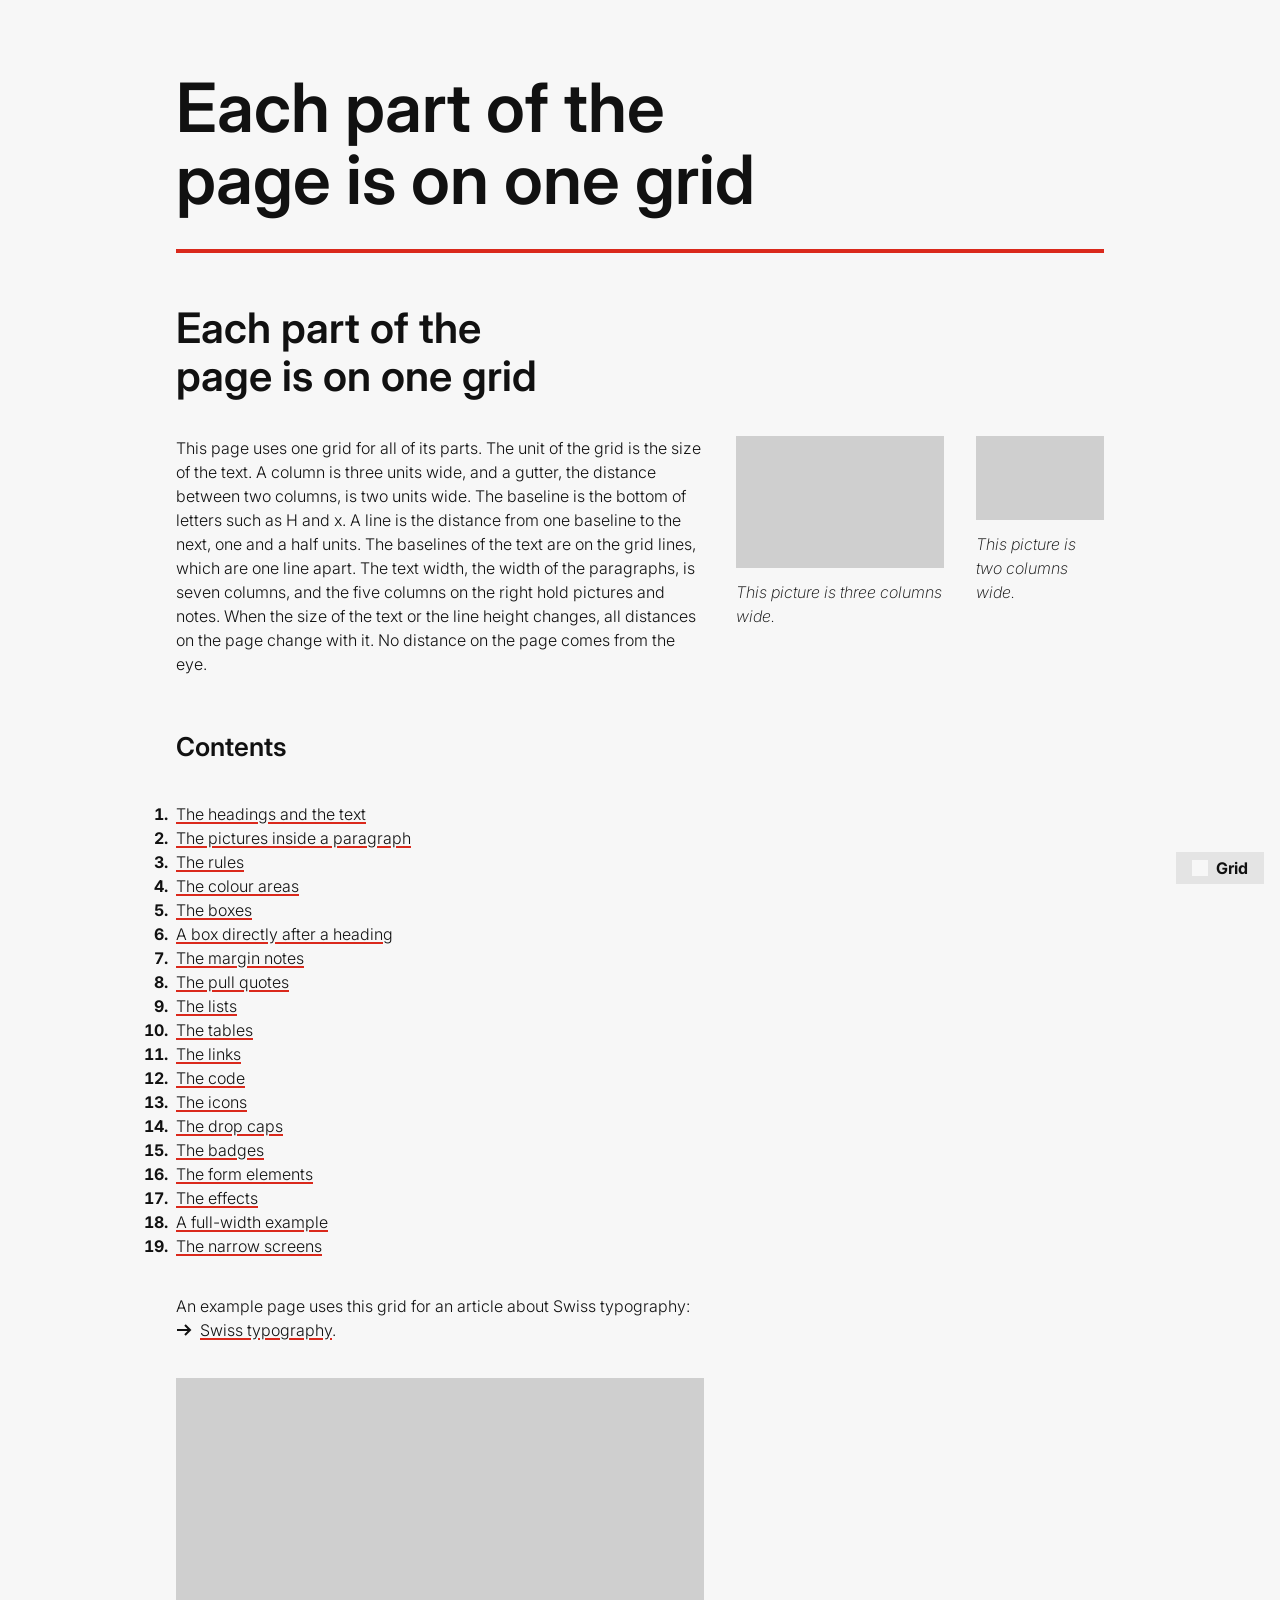
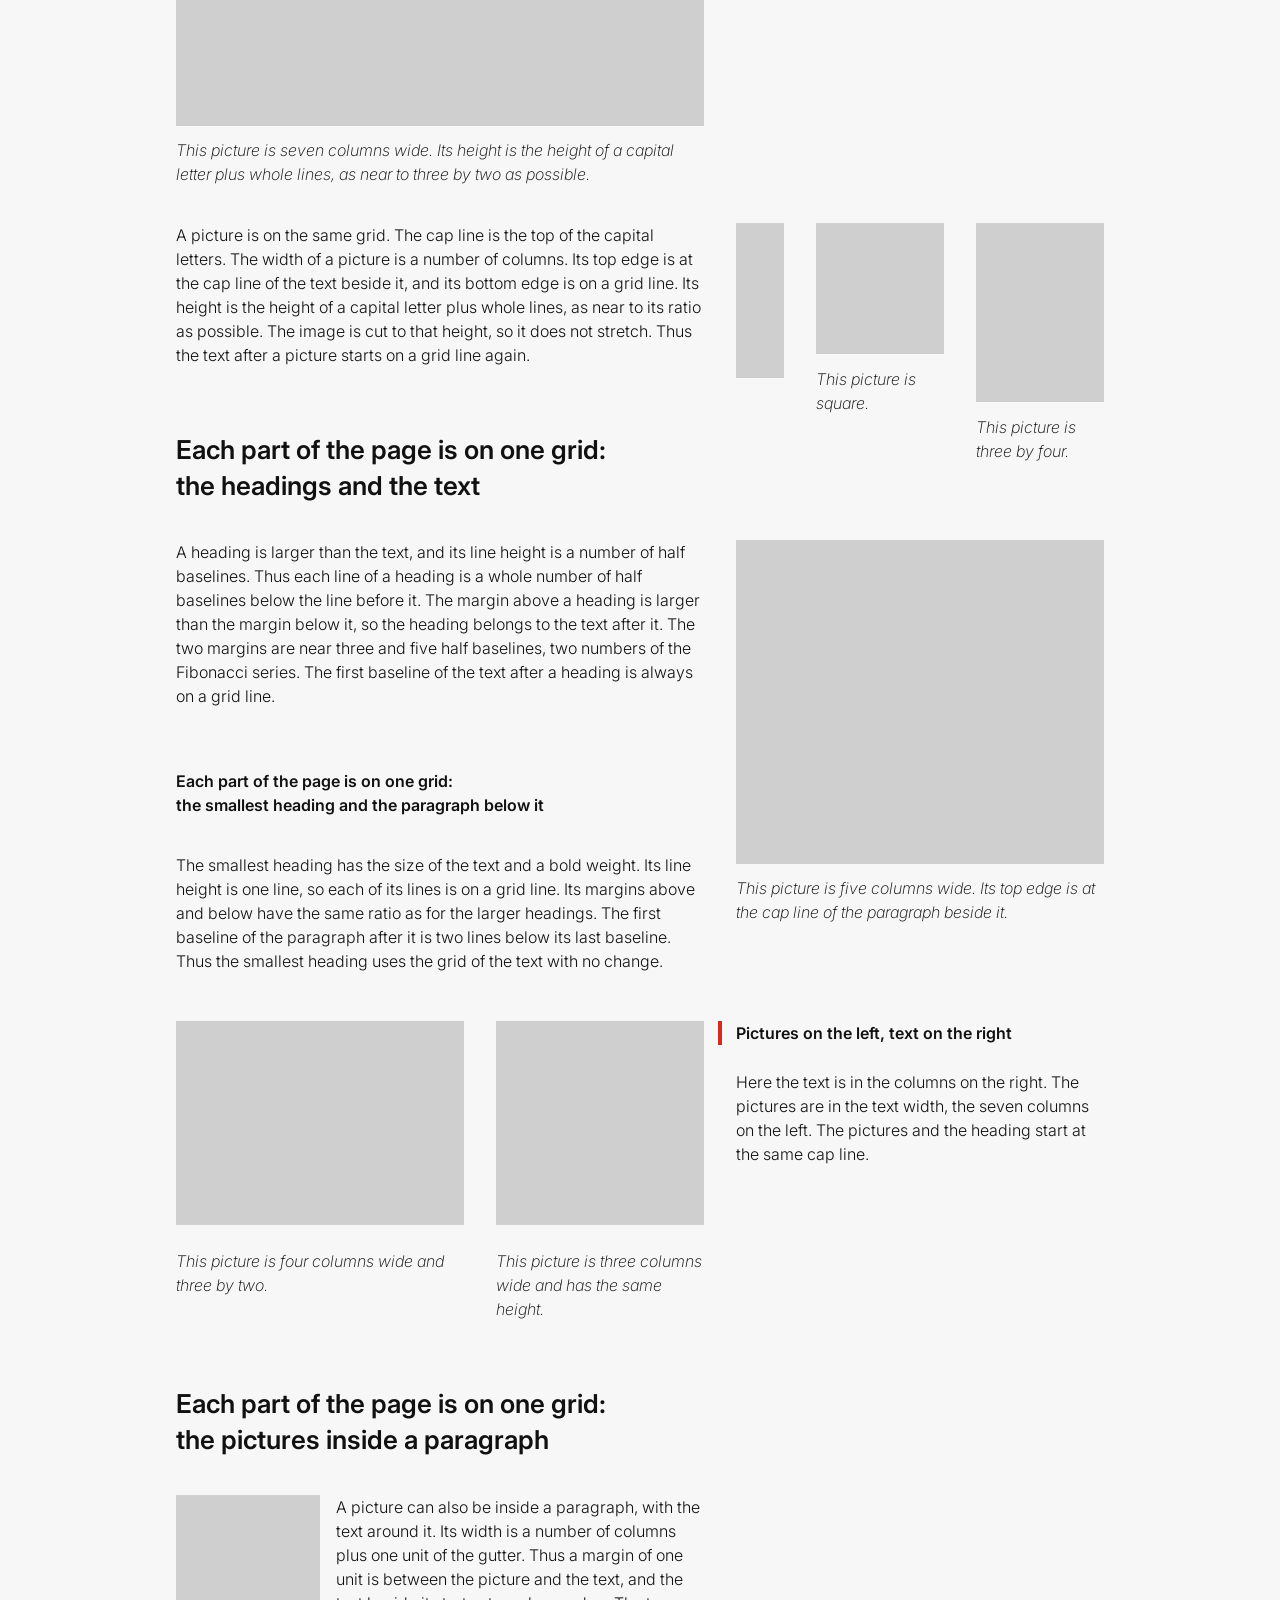
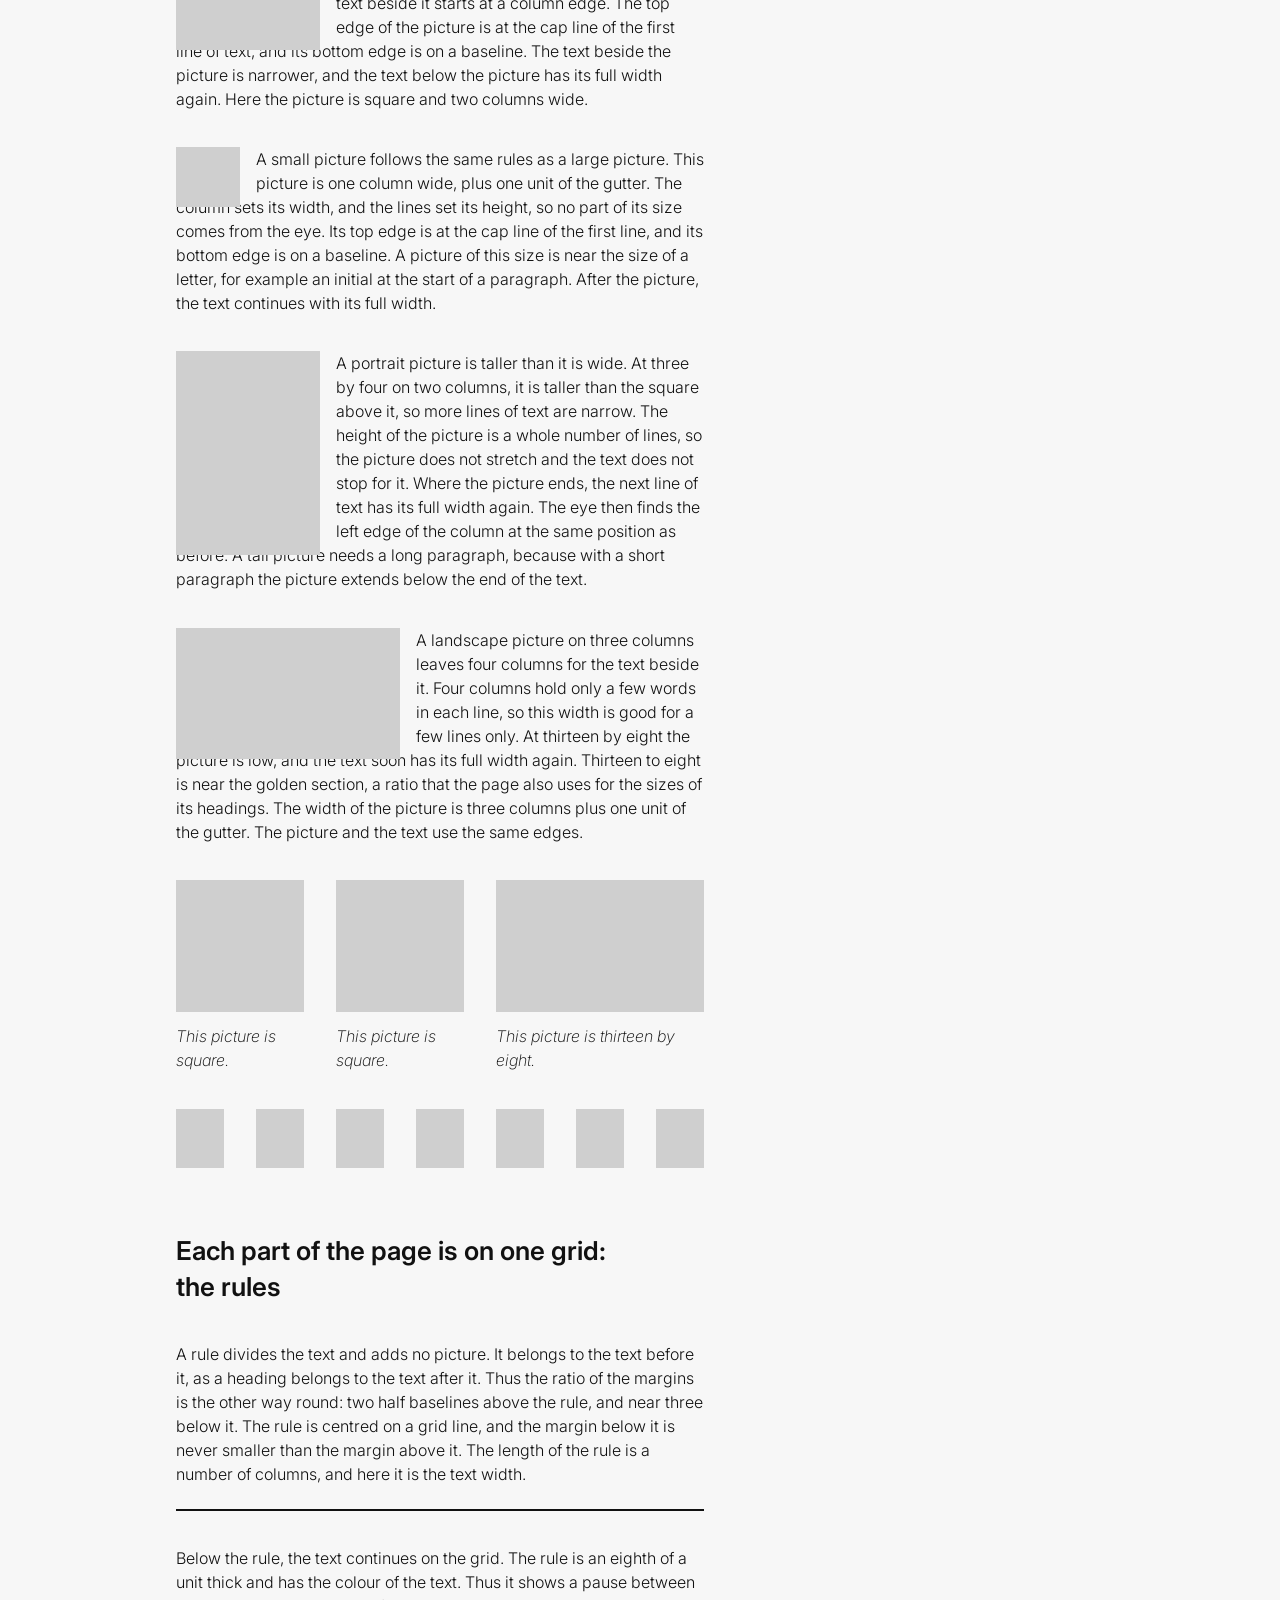
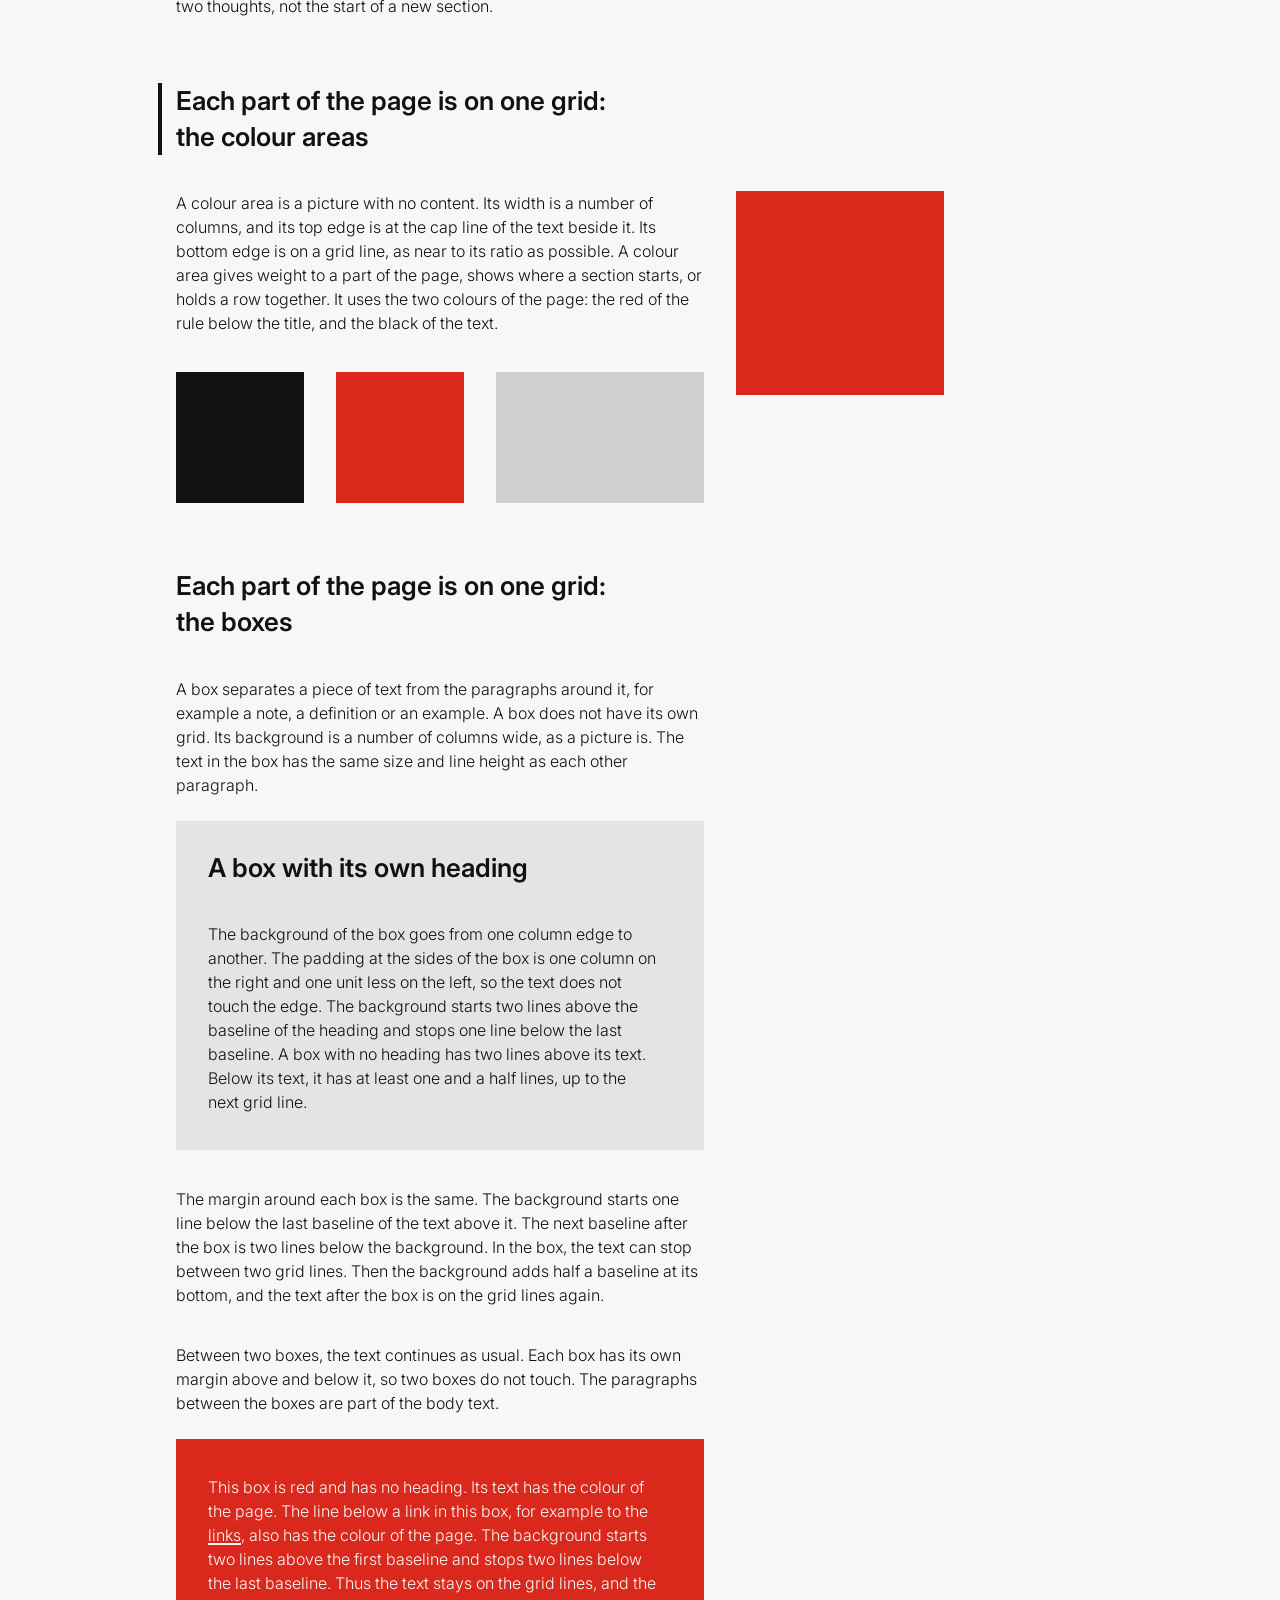
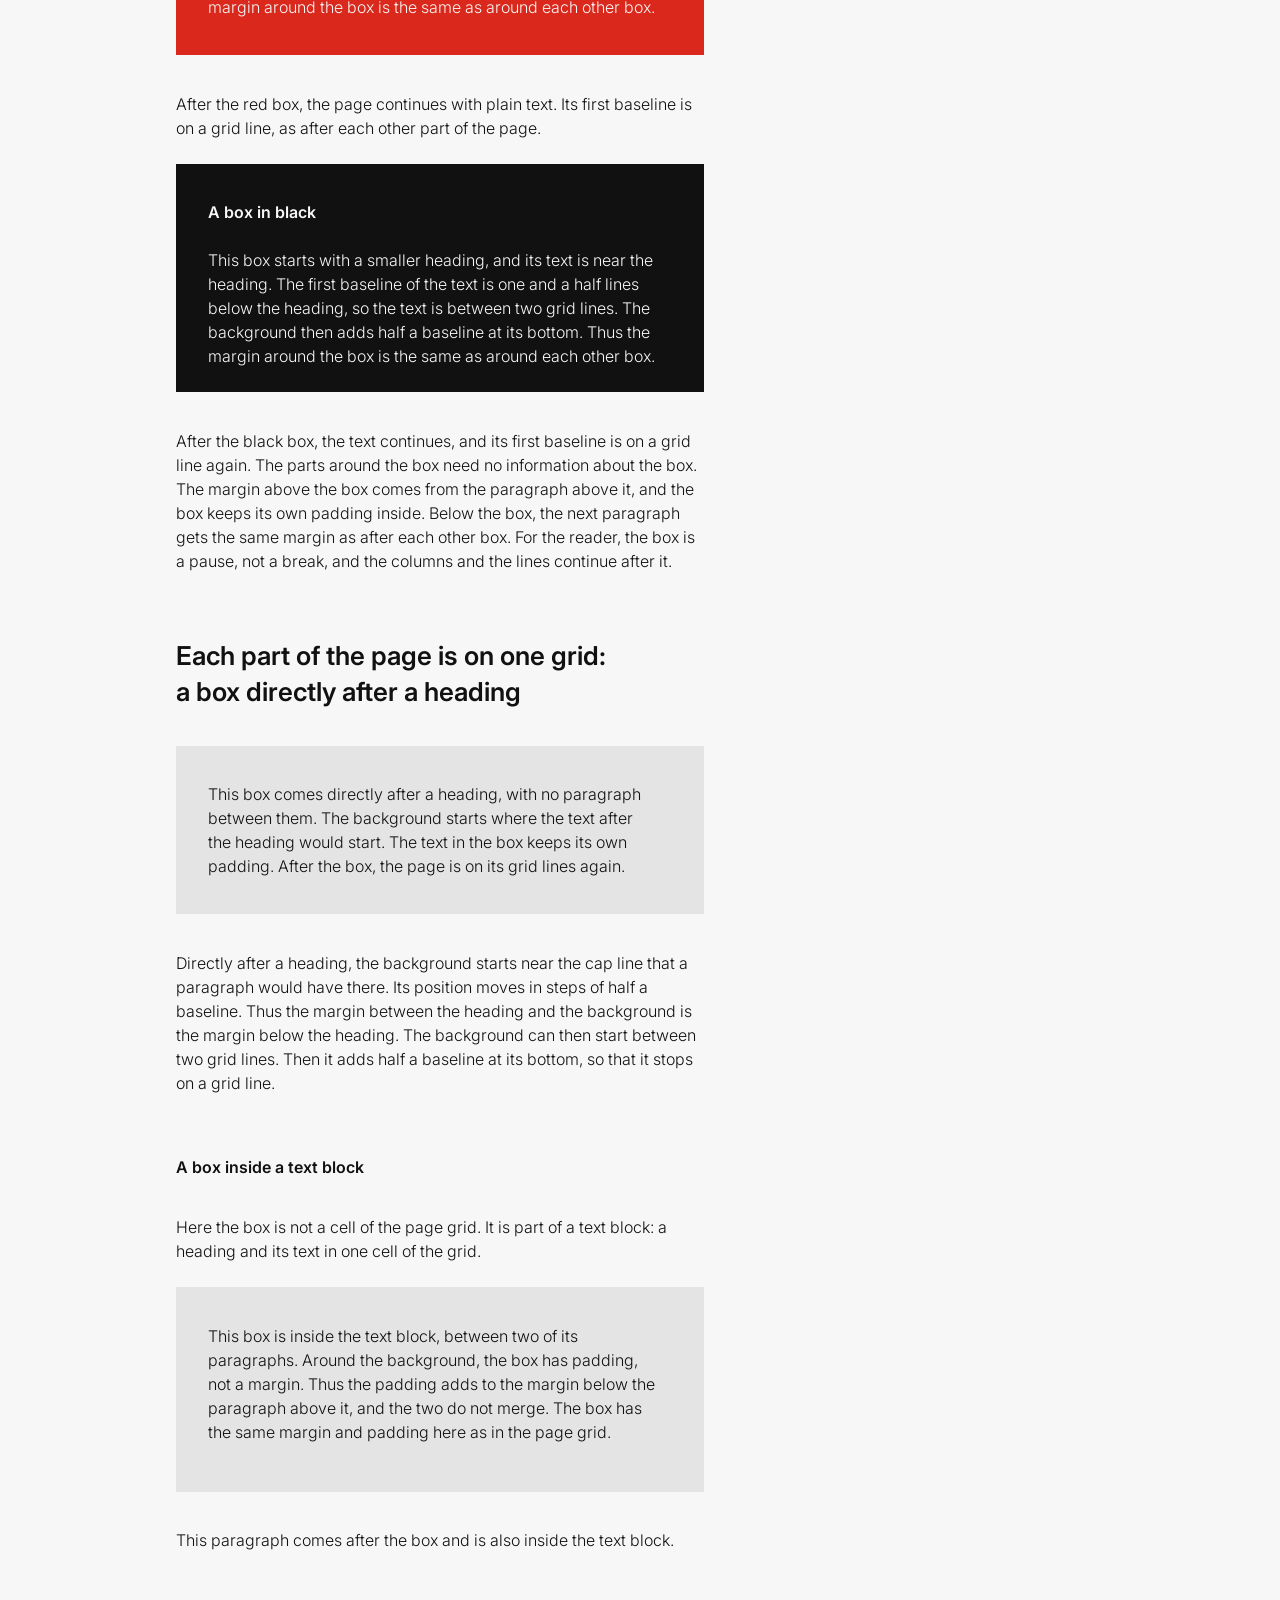
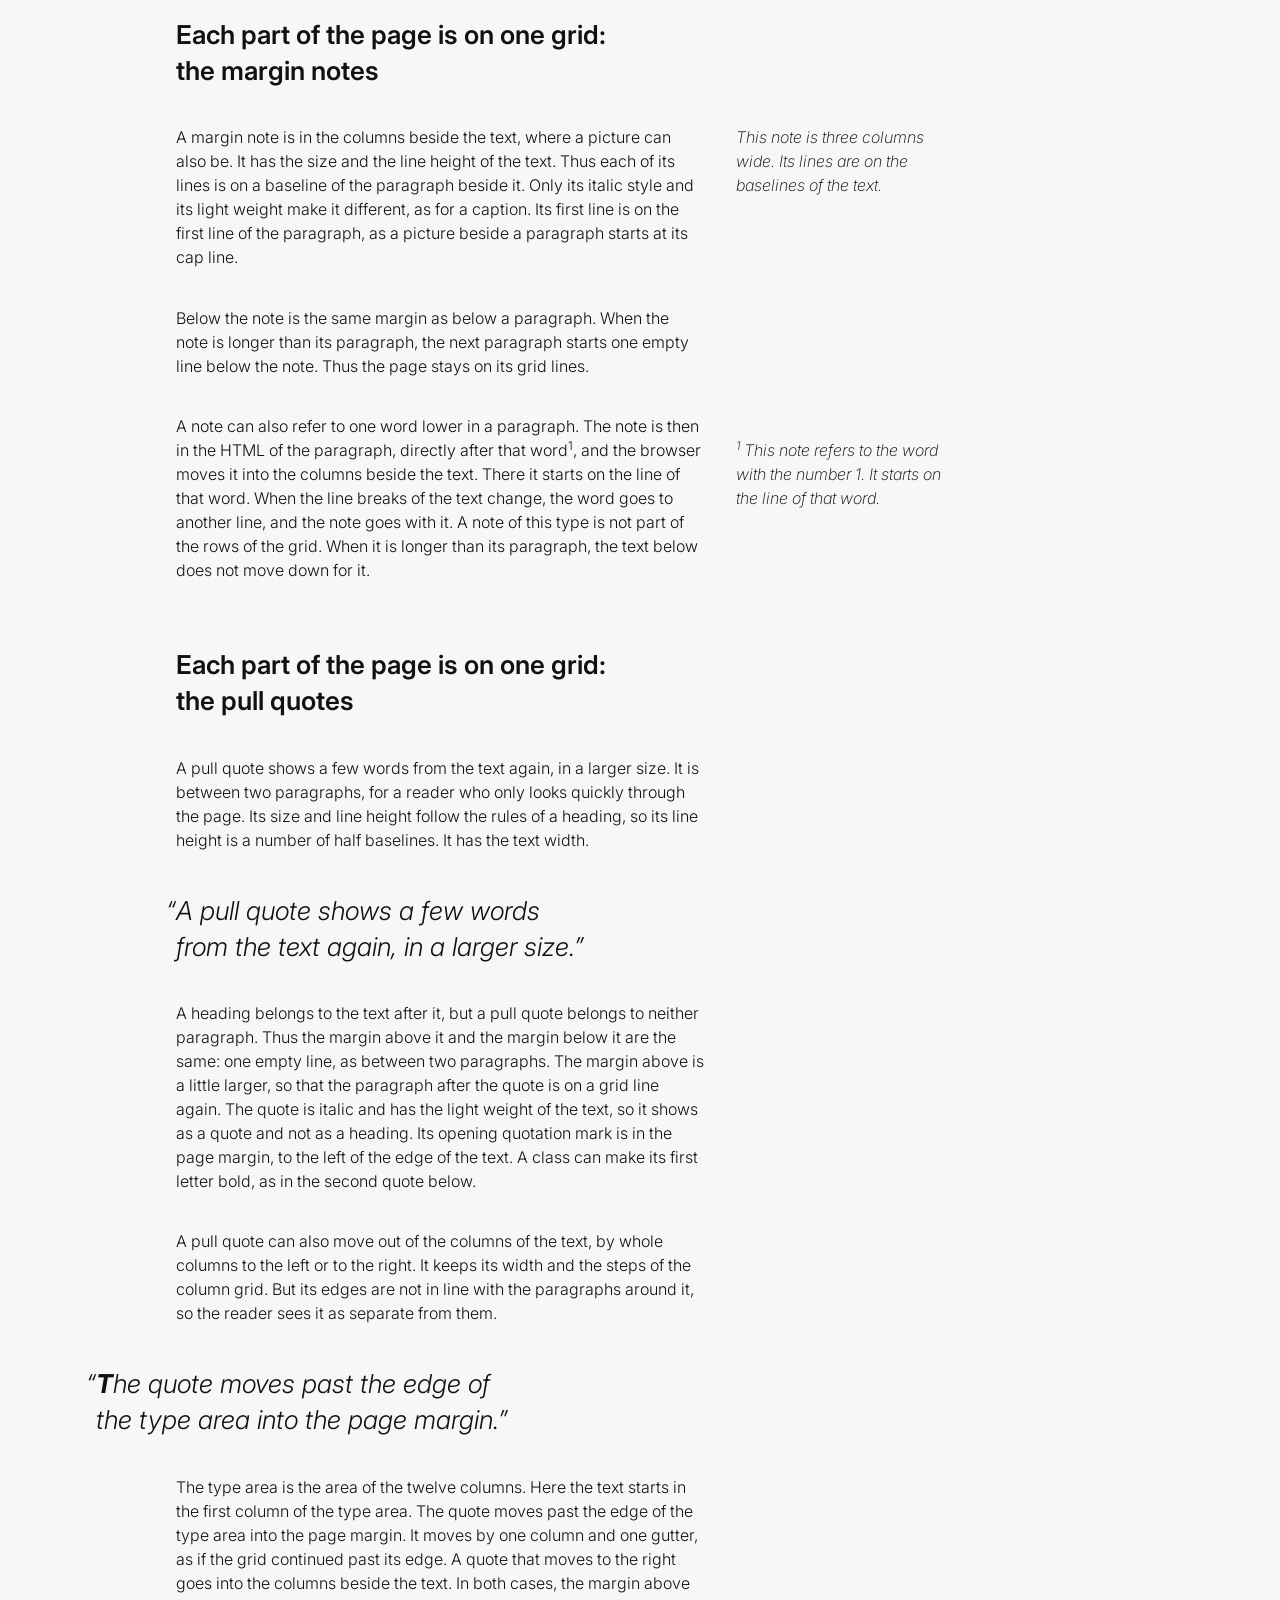
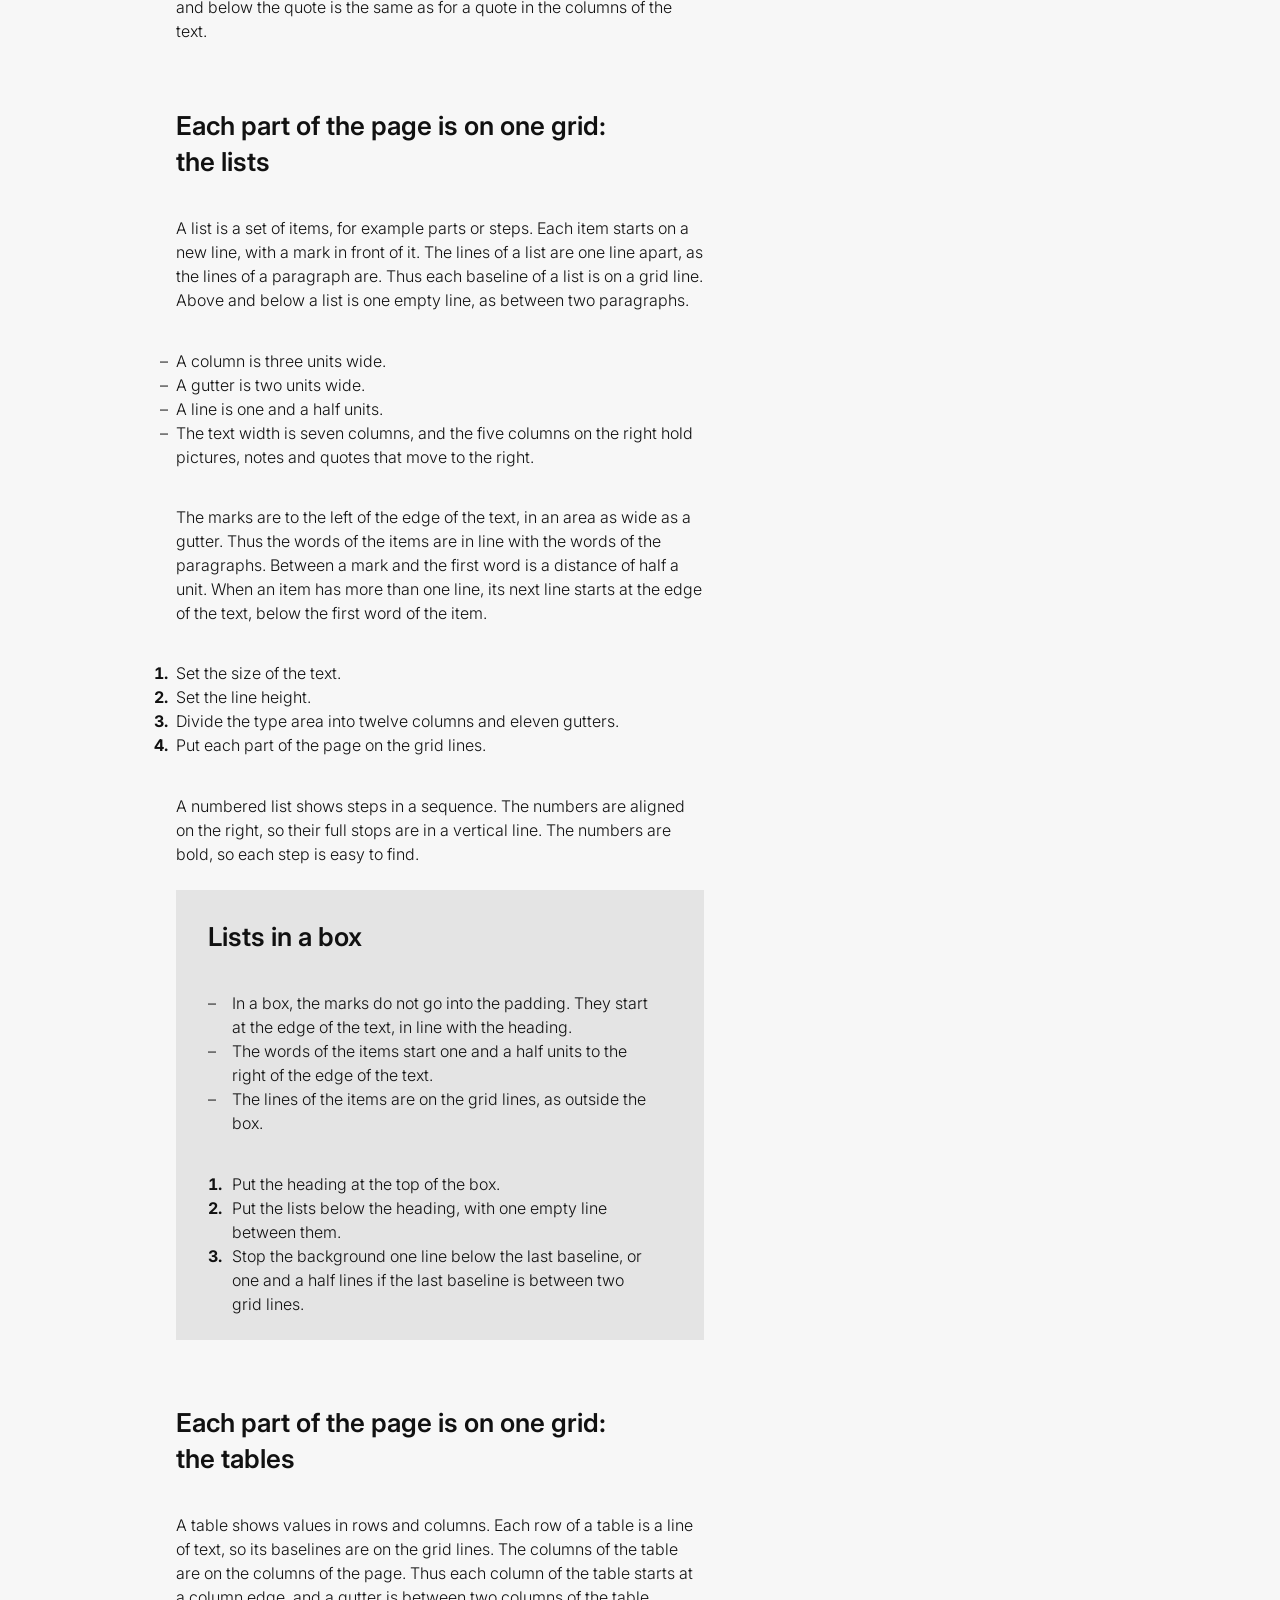
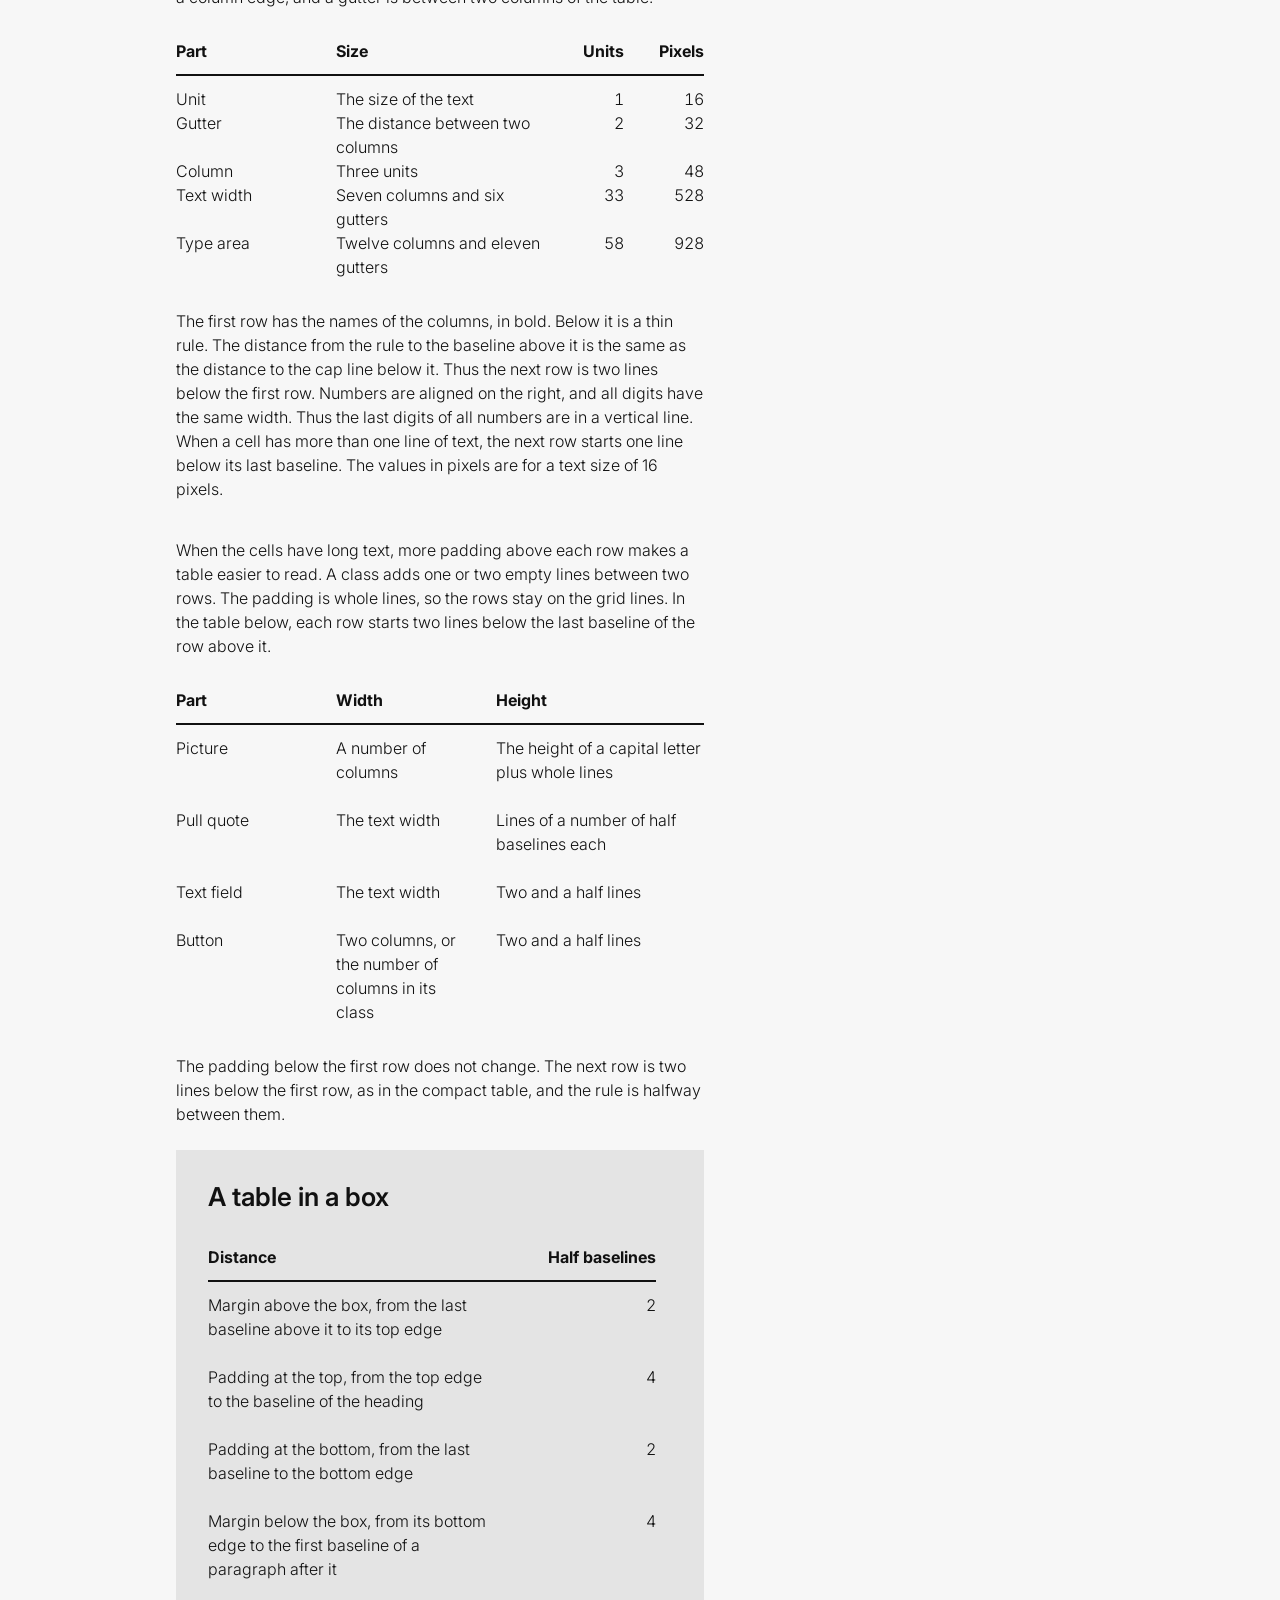
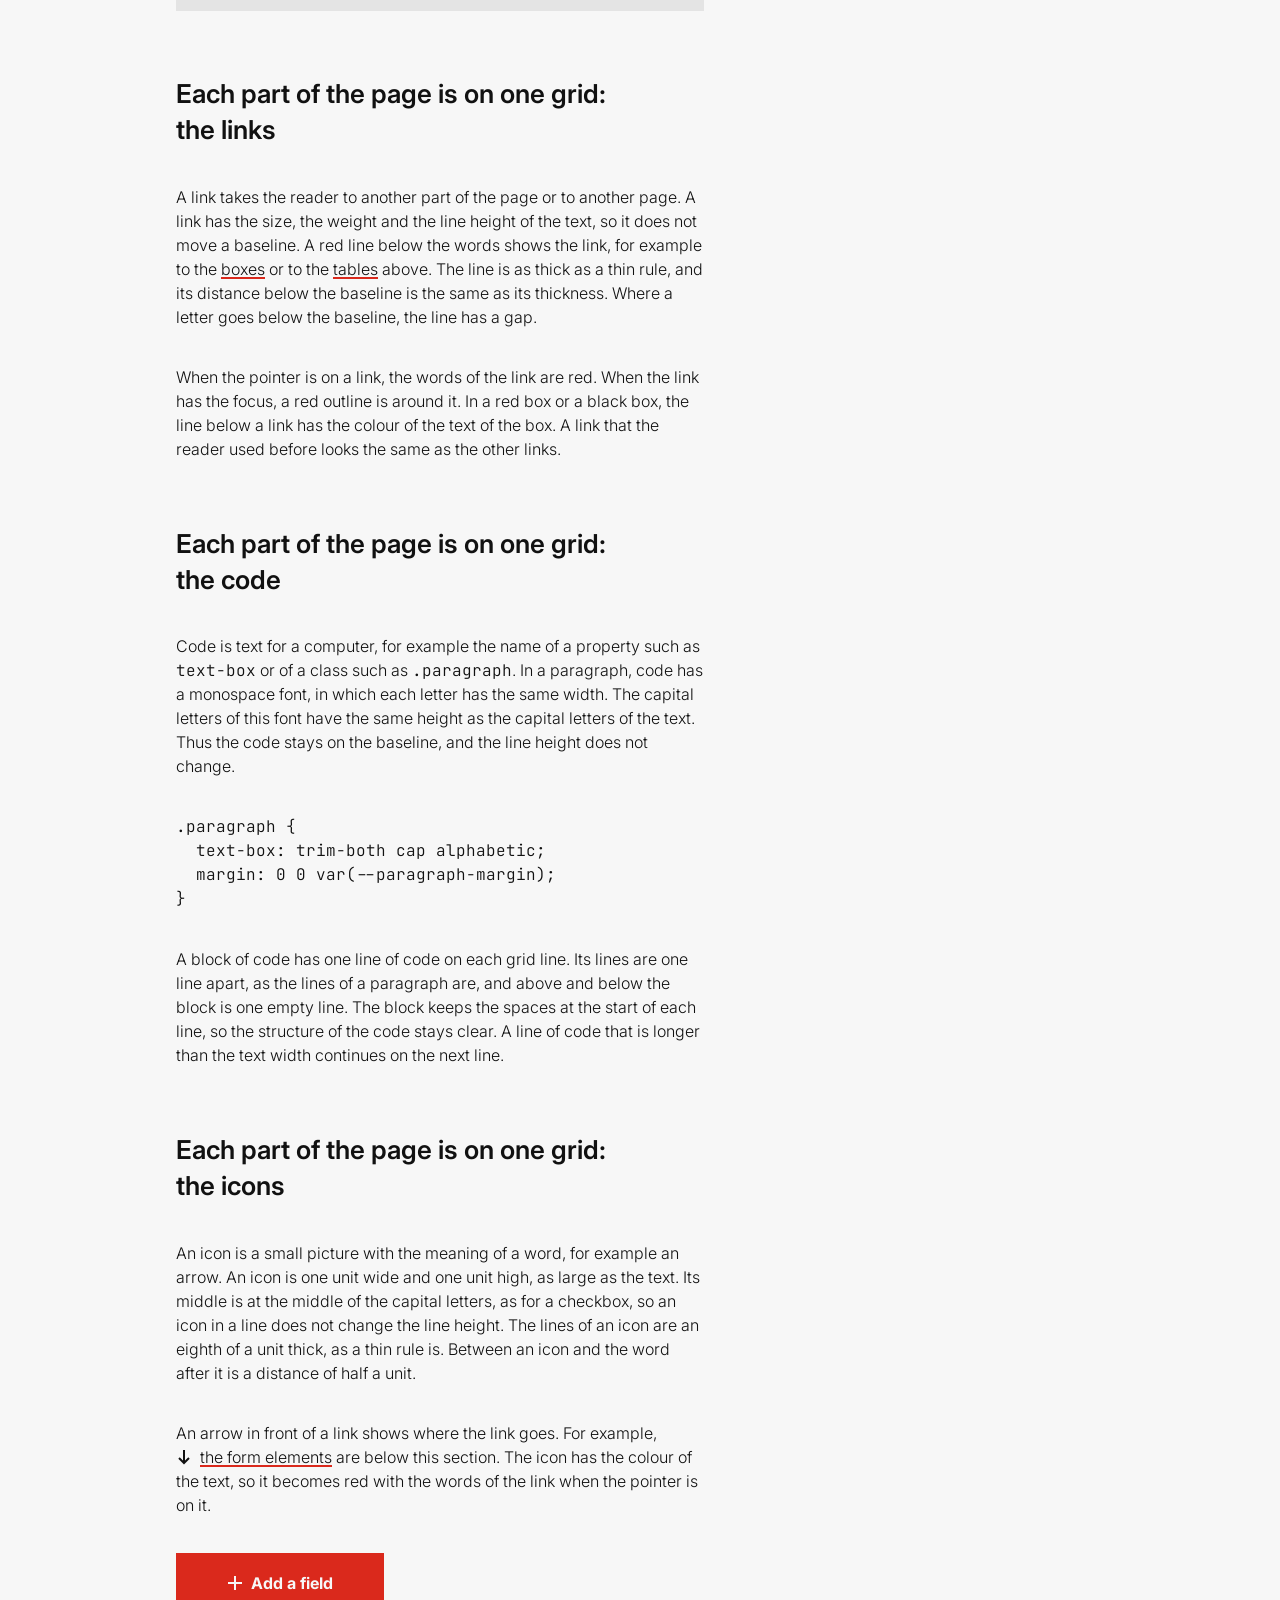
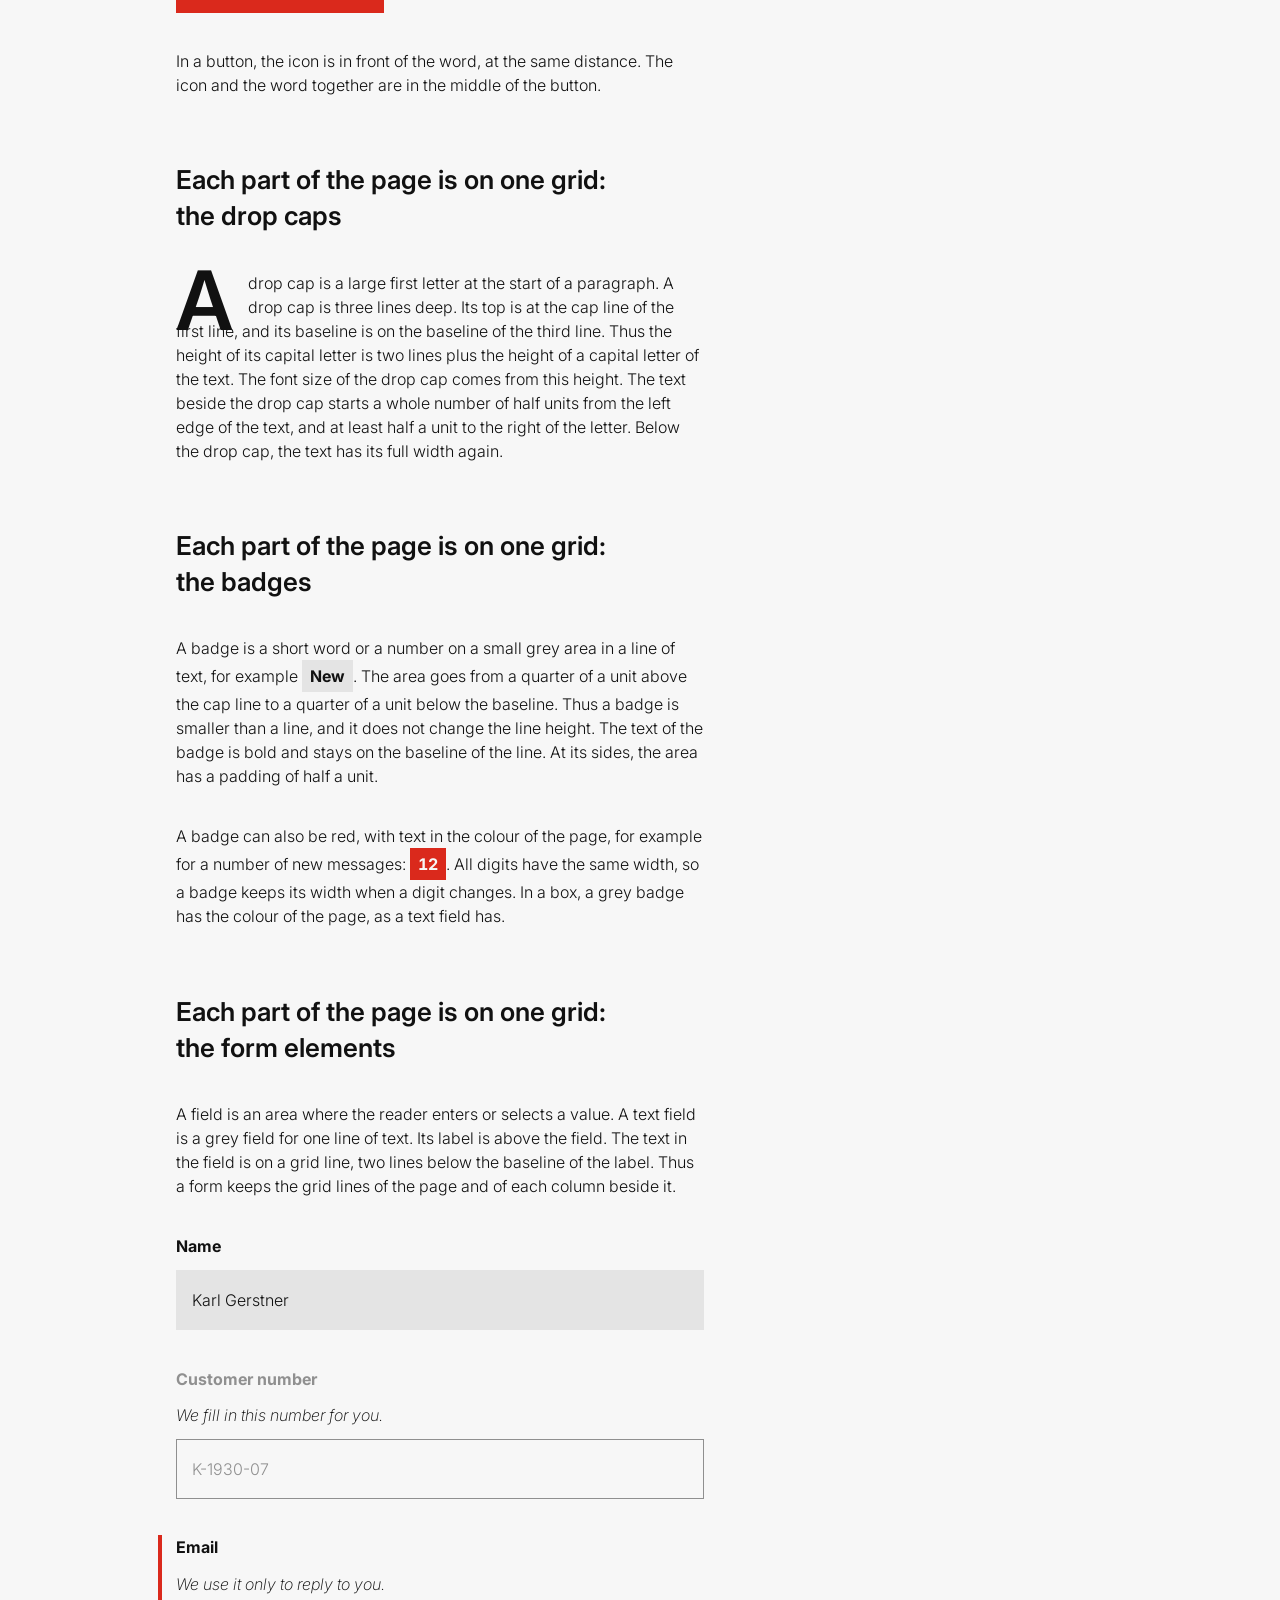
==== reference.html @ 4d720142 "Showcase as the front page: an article on Swiss typography (Müller-Brockmann, Gerstner, Ruder) with " ====
<!doctype html>
<html lang="en">
<head>
<meta charset="utf-8">
<meta name="viewport" content="width=device-width, initial-scale=1">
<title>Typographic grid</title>
<link rel="preconnect" href="https://fonts.googleapis.com">
<link rel="preconnect" href="https://fonts.gstatic.com" crossorigin>
<link href="https://fonts.googleapis.com/css2?family=Inter:ital,opsz,wght@0,14..32,100..900;1,14..32,100..900&family=JetBrains+Mono:ital,wght@0,100..800;1,100..800&display=swap" rel="stylesheet">
<link rel="stylesheet" href="typographic-grid/theme.css">
<link rel="stylesheet" href="typographic-grid/grid.css">
<link rel="stylesheet" href="typographic-grid/fx.css">
</head>
<body>

<main class="type-area">
  <p class="heading page-title size-phi-3 ratio-3-5 col-start-1 col-span-12">Each part of the page is on one grid</p>

  <h1 class="heading size-phi-2 ratio-3-5">Each part of the page is on one grid</h1>
  <p class="paragraph">This page uses one grid for all of its parts. The unit of the grid is the size of the text. A column is three units wide, and a gutter, the distance between two columns, is two units wide. The baseline is the bottom of letters such as H and x. A line is the distance from one baseline to the next, one and a half units. The baselines of the text are on the grid lines, which are one line apart. The text width, the width of the paragraphs, is seven columns, and the five columns on the right hold pictures and notes. When the size of the text or the line height changes, all distances on the page change with it. No distance on the page comes from the eye.</p>
  <figure class="figure figure-side figure-hanging col-start-8 col-span-3 aspect-3-2">
    <div class="figure-image"></div>
    <figcaption class="figure-caption">This picture is three columns wide.</figcaption>
  </figure>
  <figure class="figure figure-side figure-hanging col-start-11 col-span-2 aspect-3-2">
    <div class="figure-image"></div>
    <figcaption class="figure-caption">This picture is two columns wide.</figcaption>
  </figure>

  <h2 class="heading size-phi-1 ratio-3-5">Contents</h2>
  <ol class="list">
    <li><a href="#headings">The headings and the text</a></li>
    <li><a href="#pictures-in-text">The pictures inside a paragraph</a></li>
    <li><a href="#rules">The rules</a></li>
    <li><a href="#colour-areas">The colour areas</a></li>
    <li><a href="#boxes">The boxes</a></li>
    <li><a href="#box-after-heading">A box directly after a heading</a></li>
    <li><a href="#margin-notes">The margin notes</a></li>
    <li><a href="#pull-quotes">The pull quotes</a></li>
    <li><a href="#lists">The lists</a></li>
    <li><a href="#tables">The tables</a></li>
    <li><a href="#links">The links</a></li>
    <li><a href="#code">The code</a></li>
    <li><a href="#icons">The icons</a></li>
    <li><a href="#dropcaps">The drop caps</a></li>
    <li><a href="#badges">The badges</a></li>
    <li><a href="#forms">The form elements</a></li>
    <li><a href="#effects">The effects</a></li>
    <li><a href="#full-width">A full-width example</a></li>
    <li><a href="#narrow-screens">The narrow screens</a></li>
  </ol>
  <p class="paragraph">An example page uses this grid for an article about Swiss typography: <a href="index.html"><span class="icon icon-arrow-right">Swiss</span> typography</a>.</p>

  <figure class="figure col-start-1 col-span-7 aspect-3-2">
    <div class="figure-image"></div>
    <figcaption class="figure-caption">This picture is seven columns wide. Its height is the height of a capital letter plus whole lines, as near to three by two as possible.</figcaption>
  </figure>
  <p class="paragraph">A picture is on the same grid. The cap line is the top of the capital letters. The width of a picture is a number of columns. Its top edge is at the cap line of the text beside it, and its bottom edge is on a grid line. Its height is the height of a capital letter plus whole lines, as near to its ratio as possible. The image is cut to that height, so it does not stretch. Thus the text after a picture starts on a grid line again.</p>
  <!-- one column is too narrow for a caption -->
  <figure class="figure figure-side figure-hanging col-start-8 col-span-1 aspect-1-3">
    <div class="figure-image"></div>
  </figure>
  <figure class="figure figure-side figure-hanging col-start-9 col-span-2 aspect-1-1">
    <div class="figure-image"></div>
    <figcaption class="figure-caption">This picture is square.</figcaption>
  </figure>
  <figure class="figure figure-side figure-hanging col-start-11 col-span-2 aspect-3-4">
    <div class="figure-image"></div>
    <figcaption class="figure-caption">This picture is three by four.</figcaption>
  </figure>

  <h2 class="heading size-phi-1 ratio-3-5" id="headings">Each part of the page is on one grid: <br>the headings and the&nbsp;text</h2>
  <p class="paragraph">A heading is larger than the text, and its line height is a number of half baselines. Thus each line of a heading is a whole number of half baselines below the line before it. The margin above a heading is larger than the margin below it, so the heading belongs to the text after it. The two margins are near three and five half baselines, two numbers of the Fibonacci series. The first baseline of the text after a heading is always on a grid line.</p>
  <figure class="figure figure-side figure-hanging col-start-8 col-span-5 aspect-9-8">
    <div class="figure-image"></div>
    <figcaption class="figure-caption">This picture is five columns wide. Its top edge is at the cap line of the paragraph beside it.</figcaption>
  </figure>

  <h3 class="heading size-phi-0 ratio-3-5">Each part of the page is on one grid: <br>the smallest heading and the paragraph below&nbsp;it</h3>
  <p class="paragraph">The smallest heading has the size of the text and a bold weight. Its line height is one line, so each of its lines is on a grid line. Its margins above and below have the same ratio as for the larger headings. The first baseline of the paragraph after it is two lines below its last baseline. Thus the smallest heading uses the grid of the text with no change.</p>
  <!-- figures on the left come before their text block: the grid places left to right, so after it they'd drop a row -->
  <!-- filling the text span, one height: 4 columns at 3:2, 3 columns at 13:12 (288 / 1.5 = 208 / (13/12) units of height) -->
  <figure class="figure figure-side col-start-1 col-span-4 aspect-3-2">
    <div class="figure-image"></div>
    <figcaption class="figure-caption">This picture is four columns wide and three by two.</figcaption>
  </figure>
  <figure class="figure figure-side col-start-5 col-span-3 aspect-13-12">
    <div class="figure-image"></div>
    <figcaption class="figure-caption">This picture is three columns wide and has the same height.</figcaption>
  </figure>
  <div class="text-block col-start-8 col-span-5">
    <h3 class="heading size-phi-0 ratio-2-3 rule-left">Pictures on the left, text on the right</h3>
    <p class="paragraph">Here the text is in the columns on the right. The pictures are in the text width, the seven columns on the left. The pictures and the heading start at the same cap line.</p>
  </div>

  <h2 class="heading size-phi-1 ratio-3-5" id="pictures-in-text">Each part of the page is on one grid: <br>the pictures inside a&nbsp;paragraph</h2>
  <p class="paragraph"><span class="float-left col-span-2 aspect-1-1"></span>A picture can also be inside a paragraph, with the text around it. Its width is a number of columns plus one unit of the gutter. Thus a margin of one unit is between the picture and the text, and the text beside it starts at a column edge. The top edge of the picture is at the cap line of the first line of text, and its bottom edge is on a baseline. The text beside the picture is narrower, and the text below the picture has its full width again. Here the picture is square and two columns wide.</p>
  <p class="paragraph"><span class="float-left col-span-1 aspect-1-1"></span>A small picture follows the same rules as a large picture. This picture is one column wide, plus one unit of the gutter. The column sets its width, and the lines set its height, so no part of its size comes from the eye. Its top edge is at the cap line of the first line, and its bottom edge is on a baseline. A picture of this size is near the size of a letter, for example an initial at the start of a paragraph. After the picture, the text continues with its full width.</p>
  <p class="paragraph"><span class="float-left col-span-2 aspect-3-4"></span>A portrait picture is taller than it is wide. At three by four on two columns, it is taller than the square above it, so more lines of text are narrow. The height of the picture is a whole number of lines, so the picture does not stretch and the text does not stop for it. Where the picture ends, the next line of text has its full width again. The eye then finds the left edge of the column at the same position as before. A tall picture needs a long paragraph, because with a short paragraph the picture extends below the end of the text.</p>
  <p class="paragraph"><span class="float-left col-span-3 aspect-13-8"></span>A landscape picture on three columns leaves four columns for the text beside it. Four columns hold only a few words in each line, so this width is good for a few lines only. At thirteen by eight the picture is low, and the text soon has its full width again. Thirteen to eight is near the golden section, a ratio that the page also uses for the sizes of its headings. The width of the picture is three columns plus one unit of the gutter. The picture and the text use the same edges.</p>
  <figure class="figure col-start-1 col-span-2 aspect-1-1">
    <div class="figure-image"></div>
    <figcaption class="figure-caption">This picture is square.</figcaption>
  </figure>
  <figure class="figure col-start-3 col-span-2 aspect-1-1">
    <div class="figure-image"></div>
    <figcaption class="figure-caption">This picture is square.</figcaption>
  </figure>
  <figure class="figure col-start-5 col-span-3 aspect-13-8">
    <div class="figure-image"></div>
    <figcaption class="figure-caption">This picture is thirteen by eight.</figcaption>
  </figure>
  <figure class="figure col-start-1 col-span-1 aspect-1-1">
    <div class="figure-image"></div>
  </figure>
  <figure class="figure col-start-2 col-span-1 aspect-1-1">
    <div class="figure-image"></div>
  </figure>
  <figure class="figure col-start-3 col-span-1 aspect-1-1">
    <div class="figure-image"></div>
  </figure>
  <figure class="figure col-start-4 col-span-1 aspect-1-1">
    <div class="figure-image"></div>
  </figure>
  <figure class="figure col-start-5 col-span-1 aspect-1-1">
    <div class="figure-image"></div>
  </figure>
  <figure class="figure col-start-6 col-span-1 aspect-1-1">
    <div class="figure-image"></div>
  </figure>
  <figure class="figure col-start-7 col-span-1 aspect-1-1">
    <div class="figure-image"></div>
  </figure>

  <h2 class="heading size-phi-1 ratio-3-5" id="rules">Each part of the page is on one grid: <br>the&nbsp;rules</h2>
  <p class="paragraph">A rule divides the text and adds no picture. It belongs to the text before it, as a heading belongs to the text after it. Thus the ratio of the margins is the other way round: two half baselines above the rule, and near three below it. The rule is centred on a grid line, and the margin below it is never smaller than the margin above it. The length of the rule is a number of columns, and here it is the text width.</p>
  <hr class="rule">
  <p class="paragraph">Below the rule, the text continues on the grid. The rule is an eighth of a unit thick and has the colour of the text. Thus it shows a pause between two thoughts, not the start of a new section.</p>

  <h2 class="heading size-phi-1 ratio-3-5 rule-left rule-ink" id="colour-areas">Each part of the page is on one grid: <br>the colour&nbsp;areas</h2>
  <p class="paragraph">A colour area is a picture with no content. Its width is a number of columns, and its top edge is at the cap line of the text beside it. Its bottom edge is on a grid line, as near to its ratio as possible. A colour area gives weight to a part of the page, shows where a section starts, or holds a row together. It uses the two colours of the page: the red of the rule below the title, and the black of the text.</p>
  <figure class="figure figure-side figure-hanging col-start-8 col-span-3 aspect-1-1 fill-red">
    <div class="figure-image"></div>
  </figure>
  <figure class="figure col-start-1 col-span-2 aspect-1-1 fill-ink">
    <div class="figure-image"></div>
  </figure>
  <figure class="figure col-start-3 col-span-2 aspect-1-1 fill-red">
    <div class="figure-image"></div>
  </figure>
  <figure class="figure col-start-5 col-span-3 aspect-13-8">
    <div class="figure-image"></div>
  </figure>

  <h2 class="heading size-phi-1 ratio-3-5" id="boxes">Each part of the page is on one grid: <br>the&nbsp;boxes</h2>
  <p class="paragraph">A box separates a piece of text from the paragraphs around it, for example a note, a definition or an example. A box does not have its own grid. Its background is a number of columns wide, as a picture is. The text in the box has the same size and line height as each other paragraph.</p>
  <div class="box">
    <h2 class="heading size-phi-1 ratio-3-5">A box with its own heading</h2>
    <p class="paragraph">The background of the box goes from one column edge to another. The padding at the sides of the box is one column on the right and one unit less on the left, so the text does not touch the edge. The background starts two lines above the baseline of the heading and stops one line below the last baseline. A box with no heading has two lines above its text. Below its text, it has at least one and a half lines, up to the next grid line.</p>
  </div>
  <p class="paragraph">The margin around each box is the same. The background starts one line below the last baseline of the text above it. The next baseline after the box is two lines below the background. In the box, the text can stop between two grid lines. Then the background adds half a baseline at its bottom, and the text after the box is on the grid lines again.</p>
  <p class="paragraph">Between two boxes, the text continues as usual. Each box has its own margin above and below it, so two boxes do not touch. The paragraphs between the boxes are part of the body text.</p>
  <div class="box fill-red text-light">
    <p class="paragraph">This box is red and has no heading. Its text has the colour of the page. The line below a link in this box, for example to the <a href="#links">links</a>, also has the colour of the page. The background starts two lines above the first baseline and stops two lines below the last baseline. Thus the text stays on the grid lines, and the margin around the box is the same as around each other box.</p>
  </div>
  <p class="paragraph">After the red box, the page continues with plain text. Its first baseline is on a grid line, as after each other part of the page.</p>
  <div class="box fill-ink text-light">
    <h3 class="heading size-phi-0 ratio-2-3">A box in black</h3>
    <p class="paragraph">This box starts with a smaller heading, and its text is near the heading. The first baseline of the text is one and a half lines below the heading, so the text is between two grid lines. The background then adds half a baseline at its bottom. Thus the margin around the box is the same as around each other box.</p>
  </div>
  <p class="paragraph">After the black box, the text continues, and its first baseline is on a grid line again. The parts around the box need no information about the box. The margin above the box comes from the paragraph above it, and the box keeps its own padding inside. Below the box, the next paragraph gets the same margin as after each other box. For the reader, the box is a pause, not a break, and the columns and the lines continue after it.</p>

  <h2 class="heading size-phi-1 ratio-3-5" id="box-after-heading">Each part of the page is on one grid: <br>a box directly after a&nbsp;heading</h2>
  <div class="box">
    <p class="paragraph">This box comes directly after a heading, with no paragraph between them. The background starts where the text after the heading would start. The text in the box keeps its own padding. After the box, the page is on its grid lines again.</p>
  </div>
  <p class="paragraph">Directly after a heading, the background starts near the cap line that a paragraph would have there. Its position moves in steps of half a baseline. Thus the margin between the heading and the background is the margin below the heading. The background can then start between two grid lines. Then it adds half a baseline at its bottom, so that it stops on a grid line.</p>

  <div class="text-block">
    <h3 class="heading size-phi-0 ratio-3-5">A box inside a text block</h3>
    <p class="paragraph">Here the box is not a cell of the page grid. It is part of a text block: a heading and its text in one cell of the grid.</p>
    <div class="box">
      <p class="paragraph">This box is inside the text block, between two of its paragraphs. Around the background, the box has padding, not a margin. Thus the padding adds to the margin below the paragraph above it, and the two do not merge. The box has the same margin and padding here as in the page grid.</p>
    </div>
    <p class="paragraph">This paragraph comes after the box and is also inside the text block.</p>
  </div>

  <h2 class="heading size-phi-1 ratio-3-5" id="margin-notes">Each part of the page is on one grid: <br>the margin&nbsp;notes</h2>
  <p class="paragraph">A margin note is in the columns beside the text, where a picture can also be. It has the size and the line height of the text. Thus each of its lines is on a baseline of the paragraph beside it. Only its italic style and its light weight make it different, as for a caption. Its first line is on the first line of the paragraph, as a picture beside a paragraph starts at its cap line.</p>
  <aside class="note">This note is three columns wide. Its lines are on the baselines of the text.</aside>
  <p class="paragraph">Below the note is the same margin as below a paragraph. When the note is longer than its paragraph, the next paragraph starts one empty line below the note. Thus the page stays on its grid lines.</p>
  <p class="paragraph">A note can also refer to one word lower in a paragraph. The note is then in the HTML of the paragraph, directly after that word<sup>1</sup><span class="note"><sup>1 </sup>This note refers to the word with the number 1. It starts on the line of that word.</span>, and the browser moves it into the columns beside the text. There it starts on the line of that word. When the line breaks of the text change, the word goes to another line, and the note goes with it. A note of this type is not part of the rows of the grid. When it is longer than its paragraph, the text below does not move down for it.</p>

  <h2 class="heading size-phi-1 ratio-3-5" id="pull-quotes">Each part of the page is on one grid: <br>the pull&nbsp;quotes</h2>
  <p class="paragraph">A pull quote shows a few words from the text again, in a larger size. It is between two paragraphs, for a reader who only looks quickly through the page. Its size and line height follow the rules of a heading, so its line height is a number of half baselines. It has the text width.</p>
  <blockquote class="quote size-phi-1">A pull quote shows a few words from the text again, in a larger size.</blockquote>
  <p class="paragraph">A heading belongs to the text after it, but a pull quote belongs to neither paragraph. Thus the margin above it and the margin below it are the same: one empty line, as between two paragraphs. The margin above is a little larger, so that the paragraph after the quote is on a grid line again. The quote is italic and has the light weight of the text, so it shows as a quote and not as a heading. Its opening quotation mark is in the page margin, to the left of the edge of the text. A class can make its first letter bold, as in the second quote below.</p>
  <p class="paragraph">A pull quote can also move out of the columns of the text, by whole columns to the left or to the right. It keeps its width and the steps of the column grid. But its edges are not in line with the paragraphs around it, so the reader sees it as separate from them.</p>
  <blockquote class="quote size-phi-1 pull-left-1 first-letter-bold">The quote moves past the edge of the type area into the page margin.</blockquote>
  <p class="paragraph">The type area is the area of the twelve columns. Here the text starts in the first column of the type area. The quote moves past the edge of the type area into the page margin. It moves by one column and one gutter, as if the grid continued past its edge. A quote that moves to the right goes into the columns beside the text. In both cases, the margin above and below the quote is the same as for a quote in the columns of the text.</p>

  <h2 class="heading size-phi-1 ratio-3-5" id="lists">Each part of the page is on one grid: <br>the&nbsp;lists</h2>
  <p class="paragraph">A list is a set of items, for example parts or steps. Each item starts on a new line, with a mark in front of it. The lines of a list are one line apart, as the lines of a paragraph are. Thus each baseline of a list is on a grid line. Above and below a list is one empty line, as between two paragraphs.</p>
  <ul class="list">
    <li>A column is three units wide.</li>
    <li>A gutter is two units wide.</li>
    <li>A line is one and a half units.</li>
    <li>The text width is seven columns, and the five columns on the right hold pictures, notes and quotes that move to the right.</li>
  </ul>
  <p class="paragraph">The marks are to the left of the edge of the text, in an area as wide as a gutter. Thus the words of the items are in line with the words of the paragraphs. Between a mark and the first word is a distance of half a unit. When an item has more than one line, its next line starts at the edge of the text, below the first word of the item.</p>
  <ol class="list">
    <li>Set the size of the text.</li>
    <li>Set the line height.</li>
    <li>Divide the type area into twelve columns and eleven gutters.</li>
    <li>Put each part of the page on the grid lines.</li>
  </ol>
  <p class="paragraph">A numbered list shows steps in a sequence. The numbers are aligned on the right, so their full stops are in a vertical line. The numbers are bold, so each step is easy to find.</p>
  <div class="box">
    <h2 class="heading size-phi-1 ratio-3-5">Lists in a box</h2>
    <ul class="list">
      <li>In a box, the marks do not go into the padding. They start at the edge of the text, in line with the heading.</li>
      <li>The words of the items start one and a half units to the right of the edge of the text.</li>
      <li>The lines of the items are on the grid lines, as outside the box.</li>
    </ul>
    <ol class="list">
      <li>Put the heading at the top of the box.</li>
      <li>Put the lists below the heading, with one empty line between them.</li>
      <li>Stop the background one line below the last baseline, or one and a half lines if the last baseline is between two grid lines.</li>
    </ol>
  </div>

  <h2 class="heading size-phi-1 ratio-3-5" id="tables">Each part of the page is on one grid: <br>the&nbsp;tables</h2>
  <p class="paragraph">A table shows values in rows and columns. Each row of a table is a line of text, so its baselines are on the grid lines. The columns of the table are on the columns of the page. Thus each column of the table starts at a column edge, and a gutter is between two columns of the table.</p>
  <table class="table">
    <colgroup>
      <col class="col-span-2">
      <col class="col-span-3">
      <col class="col-span-1">
      <col class="col-span-1">
    </colgroup>
    <thead>
      <tr><th>Part</th><th>Size</th><th class="align-right">Units</th><th class="align-right">Pixels</th></tr>
    </thead>
    <tbody>
      <tr><td>Unit</td><td>The size of the text</td><td class="align-right">1</td><td class="align-right">16</td></tr>
      <tr><td>Gutter</td><td>The distance between two columns</td><td class="align-right">2</td><td class="align-right">32</td></tr>
      <tr><td>Column</td><td>Three units</td><td class="align-right">3</td><td class="align-right">48</td></tr>
      <tr><td>Text width</td><td>Seven columns and six gutters</td><td class="align-right">33</td><td class="align-right">528</td></tr>
      <tr><td>Type area</td><td>Twelve columns and eleven gutters</td><td class="align-right">58</td><td class="align-right">928</td></tr>
    </tbody>
  </table>
  <p class="paragraph">The first row has the names of the columns, in bold. Below it is a thin rule. The distance from the rule to the baseline above it is the same as the distance to the cap line below it. Thus the next row is two lines below the first row. Numbers are aligned on the right, and all digits have the same width. Thus the last digits of all numbers are in a vertical line. When a cell has more than one line of text, the next row starts one line below its last baseline. The values in pixels are for a text size of 16 pixels.</p>
  <p class="paragraph">When the cells have long text, more padding above each row makes a table easier to read. A class adds one or two empty lines between two rows. The padding is whole lines, so the rows stay on the grid lines. In the table below, each row starts two lines below the last baseline of the row above it.</p>
  <table class="table row-gap-1">
    <colgroup>
      <col class="col-span-2">
      <col class="col-span-2">
      <col class="col-span-3">
    </colgroup>
    <thead>
      <tr><th>Part</th><th>Width</th><th>Height</th></tr>
    </thead>
    <tbody>
      <tr><td>Picture</td><td>A number of columns</td><td>The height of a capital letter plus whole lines</td></tr>
      <tr><td>Pull quote</td><td>The text width</td><td>Lines of a number of half baselines each</td></tr>
      <tr><td>Text field</td><td>The text width</td><td>Two and a half lines</td></tr>
      <tr><td>Button</td><td>Two columns, or the number of columns in its class</td><td>Two and a half lines</td></tr>
    </tbody>
  </table>
  <p class="paragraph">The padding below the first row does not change. The next row is two lines below the first row, as in the compact table, and the rule is halfway between them.</p>
  <div class="box outline-narrow outline-ink">
    <h2 class="heading size-phi-1 ratio-3-5">A table in a box</h2>
    <table class="table row-gap-1">
      <colgroup>
        <col class="col-span-4">
        <col class="col-span-3">
      </colgroup>
      <thead>
        <tr><th>Distance</th><th class="align-right">Half baselines</th></tr>
      </thead>
      <tbody>
        <tr><td>Margin above the box, from the last baseline above it to its top edge</td><td class="align-right">2</td></tr>
        <tr><td>Padding at the top, from the top edge to the baseline of the heading</td><td class="align-right">4</td></tr>
        <tr><td>Padding at the bottom, from the last baseline to the bottom edge</td><td class="align-right">2</td></tr>
        <tr><td>Margin below the box, from its bottom edge to the first baseline of a paragraph after it</td><td class="align-right">4</td></tr>
      </tbody>
    </table>
  </div>

  <h2 class="heading size-phi-1 ratio-3-5" id="links">Each part of the page is on one grid: <br>the&nbsp;links</h2>
  <p class="paragraph">A link takes the reader to another part of the page or to another page. A link has the size, the weight and the line height of the text, so it does not move a baseline. A red line below the words shows the link, for example to the <a href="#boxes">boxes</a> or to the <a href="#tables">tables</a> above. The line is as thick as a thin rule, and its distance below the baseline is the same as its thickness. Where a letter goes below the baseline, the line has a gap.</p>
  <p class="paragraph">When the pointer is on a link, the words of the link are red. When the link has the focus, a red outline is around it. In a red box or a black box, the line below a link has the colour of the text of the box. A link that the reader used before looks the same as the other links.</p>

  <h2 class="heading size-phi-1 ratio-3-5" id="code">Each part of the page is on one grid: <br>the&nbsp;code</h2>
  <p class="paragraph">Code is text for a computer, for example the name of a property such as <code>text-box</code> or of a class such as <code>.paragraph</code>. In a paragraph, code has a monospace font, in which each letter has the same width. The capital letters of this font have the same height as the capital letters of the text. Thus the code stays on the baseline, and the line height does not change.</p>
  <pre class="code"><code>.paragraph {
  text-box: trim-both cap alphabetic;
  margin: 0 0 var(--paragraph-margin);
}</code></pre>
  <p class="paragraph">A block of code has one line of code on each grid line. Its lines are one line apart, as the lines of a paragraph are, and above and below the block is one empty line. The block keeps the spaces at the start of each line, so the structure of the code stays clear. A line of code that is longer than the text width continues on the next line.</p>

  <h2 class="heading size-phi-1 ratio-3-5" id="icons">Each part of the page is on one grid: <br>the&nbsp;icons</h2>
  <p class="paragraph">An icon is a small picture with the meaning of a word, for example an arrow. An icon is one unit wide and one unit high, as large as the text. Its middle is at the middle of the capital letters, as for a checkbox, so an icon in a line does not change the line height. The lines of an icon are an eighth of a unit thick, as a thin rule is. Between an icon and the word after it is a distance of half a unit.</p>
  <p class="paragraph">An arrow in front of a link shows where the link goes. For example, <a href="#forms"><span class="icon icon-arrow-down">the</span> form elements</a> are below this section. The icon has the colour of the text, so it becomes red with the words of the link when the pointer is on it.</p>
  <button class="button col-span-3" type="button"><span class="icon icon-plus">Add</span> a field</button>
  <p class="paragraph">In a button, the icon is in front of the word, at the same distance. The icon and the word together are in the middle of the button.</p>

  <h2 class="heading size-phi-1 ratio-3-5" id="dropcaps">Each part of the page is on one grid: <br>the drop&nbsp;caps</h2>
  <p class="paragraph"><span class="dropcap">A</span> drop cap is a large first letter at the start of a paragraph. A drop cap is three lines deep. Its top is at the cap line of the first line, and its baseline is on the baseline of the third line. Thus the height of its capital letter is two lines plus the height of a capital letter of the text. The font size of the drop cap comes from this height. The text beside the drop cap starts a whole number of half units from the left edge of the text, and at least half a unit to the right of the letter. Below the drop cap, the text has its full width again.</p>

  <h2 class="heading size-phi-1 ratio-3-5" id="badges">Each part of the page is on one grid: <br>the&nbsp;badges</h2>
  <p class="paragraph">A badge is a short word or a number on a small grey area in a line of text, for example <span class="badge">New</span>. The area goes from a quarter of a unit above the cap line to a quarter of a unit below the baseline. Thus a badge is smaller than a line, and it does not change the line height. The text of the badge is bold and stays on the baseline of the line. At its sides, the area has a padding of half a unit.</p>
  <p class="paragraph">A badge can also be red, with text in the colour of the page, for example for a number of new messages: <span class="badge fill-red text-light">12</span>. All digits have the same width, so a badge keeps its width when a digit changes. In a box, a grey badge has the colour of the page, as a text field has.</p>

  <h2 class="heading size-phi-1 ratio-3-5" id="forms">Each part of the page is on one grid: <br>the form&nbsp;elements</h2>
  <p class="paragraph">A field is an area where the reader enters or selects a value. A text field is a grey field for one line of text. Its label is above the field. The text in the field is on a grid line, two lines below the baseline of the label. Thus a form keeps the grid lines of the page and of each column beside it.</p>
  <div class="field">
    <label class="field-label" for="field-name">Name</label>
    <input class="field-input" id="field-name" type="text" value="Karl Gerstner">
  </div>
  <div class="field">
    <label class="field-label" for="field-customer">Customer number</label>
    <p class="field-description" id="field-customer-description">We fill in this number for you.</p>
    <input class="field-input" id="field-customer" type="text" value="K-1930-07" disabled aria-describedby="field-customer-description">
  </div>
  <div class="field">
    <label class="field-label" for="field-email">Email</label>
    <p class="field-description" id="field-email-description">We use it only to reply to you.</p>
    <p class="field-error" id="field-email-error">Enter an email address, such as name@example.com.</p>
    <input class="field-input" id="field-email" type="email" placeholder="name@example.com" aria-invalid="true" aria-describedby="field-email-description field-email-error">
  </div>
  <p class="paragraph">A paragraph between two fields is a normal paragraph. Its first baseline is two lines below the bottom edge of the field above it. The next label is two lines below the last baseline of the paragraph, as between two paragraphs.</p>
  <div class="field">
    <label class="field-label" for="field-street">Street</label>
    <p class="field-description" id="field-street-description">Write the street and the house number. Add a floor or a company after a comma.</p>
    <input class="field-input" id="field-street" type="text" placeholder="Spalenberg 20" aria-describedby="field-street-description">
  </div>
  <div class="fields">
    <div class="field col-span-2">
      <label class="field-label" for="field-postcode">Postcode</label>
      <p class="field-description" id="field-postcode-description">It has four digits.</p>
      <input class="field-input" id="field-postcode" type="text" value="4051" aria-describedby="field-postcode-description">
    </div>
    <div class="field">
      <label class="field-label" for="field-city">City</label>
      <input class="field-input" id="field-city" type="text" value="Basel">
    </div>
  </div>
  <div class="field">
    <label class="field-label" for="field-country">Country</label>
    <select class="field-input" id="field-country">
      <option>Austria</option>
      <option>Germany</option>
      <option selected>Switzerland</option>
    </select>
  </div>
  <div class="field" role="group" aria-labelledby="field-birth-label">
    <p class="field-label" id="field-birth-label">Date of birth</p>
    <div class="field-row">
      <select class="field-input col-span-2" id="field-day" aria-label="Day">
          <option>1</option>
          <option selected>2</option>
          <option>3</option>
          <option>4</option>
          <option>5</option>
          <option>6</option>
          <option>7</option>
          <option>8</option>
          <option>9</option>
          <option>10</option>
          <option>11</option>
          <option>12</option>
          <option>13</option>
          <option>14</option>
          <option>15</option>
          <option>16</option>
          <option>17</option>
          <option>18</option>
          <option>19</option>
          <option>20</option>
          <option>21</option>
          <option>22</option>
          <option>23</option>
          <option>24</option>
          <option>25</option>
          <option>26</option>
          <option>27</option>
          <option>28</option>
          <option>29</option>
          <option>30</option>
          <option>31</option>
        </select>
      <select class="field-input col-span-3" id="field-month" aria-label="Month">
          <option>January</option>
          <option>February</option>
          <option>March</option>
          <option>April</option>
          <option>May</option>
          <option>June</option>
          <option selected>July</option>
          <option>August</option>
          <option>September</option>
          <option>October</option>
          <option>November</option>
          <option>December</option>
        </select>
      <select class="field-input" id="field-year" aria-label="Year">
          <option>1920</option>
          <option>1921</option>
          <option>1922</option>
          <option>1923</option>
          <option>1924</option>
          <option>1925</option>
          <option>1926</option>
          <option>1927</option>
          <option>1928</option>
          <option>1929</option>
          <option selected>1930</option>
          <option>1931</option>
          <option>1932</option>
          <option>1933</option>
          <option>1934</option>
          <option>1935</option>
          <option>1936</option>
          <option>1937</option>
          <option>1938</option>
          <option>1939</option>
          <option>1940</option>
        </select>
    </div>
  </div>
  </div>
  <div class="field" role="group" aria-labelledby="contact-label">
    <p class="field-label" id="contact-label">Contact me by</p>
    <label class="choice"><input class="choice-input" type="checkbox" name="contact" value="email" checked>Email</label>
    <label class="choice"><input class="choice-input" type="checkbox" name="contact" value="phone">Phone</label>
    <label class="choice"><input class="choice-input" type="checkbox" name="contact" value="fax" disabled>Fax</label>
    <label class="choice"><input class="choice-input" type="checkbox" name="contact" value="post" checked>Post</label>
  </div>
  <div class="field" role="radiogroup" aria-labelledby="newsletter-label">
    <p class="field-label" id="newsletter-label">Newsletter</p>
    <p class="field-description">Select how often we send it.</p>
    <label class="choice"><input class="choice-input" type="radio" name="newsletter" value="weekly">Weekly</label>
    <label class="choice"><input class="choice-input" type="radio" name="newsletter" value="monthly" checked>Monthly</label>
    <label class="choice"><input class="choice-input" type="radio" name="newsletter" value="changes">Only when your account, your address or the delivery of the newsletter changes</label>
  </div>
  <div class="field" role="group" aria-labelledby="interests-label">
    <p class="field-label" id="interests-label">Interests</p>
    <p class="field-description">Select all that apply.</p>
    <div class="choices">
      <label class="choice"><input class="choice-input" type="checkbox" name="interests" value="typography" checked>Typography</label>
      <label class="choice"><input class="choice-input" type="checkbox" name="interests" value="grid systems">Grid systems</label>
      <label class="choice"><input class="choice-input" type="checkbox" name="interests" value="photography">Photography</label>
      <label class="choice"><input class="choice-input" type="checkbox" name="interests" value="book design and binding">Book design and binding</label>
      <label class="choice"><input class="choice-input" type="checkbox" name="interests" value="posters" checked>Posters</label>
      <label class="choice"><input class="choice-input" type="checkbox" name="interests" value="signage for public buildings and stations">Signage for public buildings and stations</label>
      <label class="choice"><input class="choice-input" type="checkbox" name="interests" value="colour">Colour</label>
      <label class="choice"><input class="choice-input" type="checkbox" name="interests" value="type design">Type design</label>
      <label class="choice"><input class="choice-input" type="checkbox" name="interests" value="corporate identity">Corporate identity</label>
      <label class="choice"><input class="choice-input" type="checkbox" name="interests" value="exhibition design">Exhibition design</label>
      <label class="choice"><input class="choice-input" type="checkbox" name="interests" value="music">Music</label>
      <label class="choice"><input class="choice-input" type="checkbox" name="interests" value="lettering by hand">Lettering by hand</label>
    </div>
  </div>
  <div class="field">
    <label class="field-label" for="field-message">Message <span class="field-optional">(optional)</span></label>
    <p class="field-description" id="field-message-description">Write anything else that we must know.</p>
    <textarea class="field-input" id="field-message" aria-describedby="field-message-description">Dear Karl,
the grid arrived. Could you send the second volume as well?</textarea>
  </div>
  <div class="buttons">
    <button class="button" type="submit">Send</button>
    <button class="button fill-tint text-ink" type="button">Save draft</button>
  </div>
  <p class="paragraph">A text field is two and a half lines deep, and the baseline of its text is on a grid line. The label is half a baseline above the field, and a description or an error message can be between them. Fields can be side by side, with their labels on one baseline and the same edges. A select and a text area use the same rules as a text field.</p>
  <p class="paragraph">Checkboxes and radio buttons are lines of text, one line apart, with a square or a circle in front of each line. Many choices can be in columns of two or more grid columns, row by row, and the choices of one row start on the same baseline. A checked choice is red, as a field in focus is. From label to label, a group of choices has the same lines as a text field.</p>
  <p class="paragraph">The submit button is red and as deep as a text field, and a second button can be beside it in grey. A field with an error has a red message above it and a red rule to its left. A disabled field, choice or button has no fill, a thin grey outline and grey text. An optional field has the word optional after its label, in the style of a description.</p>
  <div class="box">
    <h2 class="heading size-phi-1 ratio-3-5">Your address</h2>
    <div class="field">
      <label class="field-label" for="box-name">Name</label>
      <input class="field-input" id="box-name" type="text" value="Karl Gerstner">
    </div>
    <div class="fields">
      <div class="field col-span-2">
        <label class="field-label" for="box-postcode">Postcode</label>
        <p class="field-error" id="box-postcode-error">Enter the four digits of your postcode.</p>
        <input class="field-input" id="box-postcode" type="text" value="40" aria-invalid="true" aria-describedby="box-postcode-error">
      </div>
      <div class="field">
        <label class="field-label" for="box-city">City</label>
        <input class="field-input" id="box-city" type="text" value="Basel">
      </div>
    </div>
    <div class="field">
      <label class="field-label" for="box-country">Country</label>
      <select class="field-input" id="box-country">
        <option>Austria</option>
        <option>Germany</option>
        <option selected>Switzerland</option>
      </select>
    </div>
    <div class="fields">
      <div class="field col-span-2">
        <label class="field-label" for="box-day">Day</label>
        <select class="field-input" id="box-day">
          <option>1</option>
          <option selected>2</option>
          <option>3</option>
          <option>4</option>
          <option>5</option>
          <option>6</option>
          <option>7</option>
          <option>8</option>
          <option>9</option>
          <option>10</option>
          <option>11</option>
          <option>12</option>
          <option>13</option>
          <option>14</option>
          <option>15</option>
          <option>16</option>
          <option>17</option>
          <option>18</option>
          <option>19</option>
          <option>20</option>
          <option>21</option>
          <option>22</option>
          <option>23</option>
          <option>24</option>
          <option>25</option>
          <option>26</option>
          <option>27</option>
          <option>28</option>
          <option>29</option>
          <option>30</option>
          <option>31</option>
        </select>
      </div>
      <div class="field col-span-2">
        <label class="field-label" for="box-month">Month</label>
        <select class="field-input" id="box-month">
          <option value="January">Jan</option>
          <option value="February">Feb</option>
          <option value="March">Mar</option>
          <option value="April">Apr</option>
          <option value="May">May</option>
          <option value="June">Jun</option>
          <option value="July" selected>Jul</option>
          <option value="August">Aug</option>
          <option value="September">Sep</option>
          <option value="October">Oct</option>
          <option value="November">Nov</option>
          <option value="December">Dec</option>
        </select>
      </div>
      <div class="field">
        <label class="field-label" for="box-year">Year</label>
        <select class="field-input" id="box-year">
          <option>1920</option>
          <option>1921</option>
          <option>1922</option>
          <option>1923</option>
          <option>1924</option>
          <option>1925</option>
          <option>1926</option>
          <option>1927</option>
          <option>1928</option>
          <option>1929</option>
          <option selected>1930</option>
          <option>1931</option>
          <option>1932</option>
          <option>1933</option>
          <option>1934</option>
          <option>1935</option>
          <option>1936</option>
          <option>1937</option>
          <option>1938</option>
          <option>1939</option>
          <option>1940</option>
        </select>
      </div>
    </div>
    <div class="field" role="group" aria-labelledby="box-contact-label" aria-describedby="box-contact-error">
      <p class="field-label" id="box-contact-label">Contact me by</p>
      <p class="field-error" id="box-contact-error">Choose at least one way to contact you.</p>
      <label class="choice"><input class="choice-input" type="checkbox" name="box-contact" value="email">Email</label>
      <label class="choice"><input class="choice-input" type="checkbox" name="box-contact" value="phone">Phone</label>
    </div>
    <div class="field" role="radiogroup" aria-labelledby="box-newsletter-label">
      <p class="field-label" id="box-newsletter-label">Newsletter</p>
      <label class="choice"><input class="choice-input" type="radio" name="box-newsletter" value="weekly">Weekly</label>
      <label class="choice"><input class="choice-input" type="radio" name="box-newsletter" value="monthly" checked>Monthly</label>
      <label class="choice"><input class="choice-input" type="radio" name="box-newsletter" value="never">Never</label>
    </div>
    <div class="field">
      <label class="field-label" for="box-message">Message <span class="field-optional">(optional)</span></label>
      <textarea class="field-input rows-3" id="box-message"></textarea>
    </div>
    <div class="buttons">
      <button class="button" type="submit">Send</button>
      <button class="button fill-tint text-ink" type="button" disabled>Save draft</button>
    </div>
  </div>
  <p class="paragraph">In a box, the fields, the squares and circles of the choices, and the second button have the colour of the page. Thus they show as openings in the grey. The padding at the sides is the same as in each other box: one column on the right and one unit less on the left. A field has a hard edge, and a narrower band of grey beside it looks like a thin frame.</p>
  <p class="paragraph">Below its last text field or button, the box adds two lines of grey. Below its last choice, it adds one and a half lines. Thus the padding below is never less than the padding above the first line of the box. The bottom edge of the box stays on a grid line.</p>
  <h2 class="heading size-phi-1 ratio-3-5" id="effects">Each part of the page is on one grid: <br>the&nbsp;effects</h2>
  <!-- a hanging stack left of its paragraph comes before it: the grid places left to right, so after it it'd drop a row -->
  <div class="figure-stack figure-hanging col-start-1 col-span-1 keep-start pull-left-1 hide-unpulled">
    <p class="text-up size-phi-2 text-grey">Each part of the page is on one grid</p>
  </div>
  <p class="paragraph">An effect is an ornament on the grid. The effects are in a separate style sheet, and each effect keeps the lines and the columns of the grid. Text can run up, at a right angle to the lines, as on Swiss posters. Its baseline is on the right edge of a column, and its end is at the cap line of the paragraph beside it, as the top edge of a picture. The title of the page runs up in the page margin, beside this paragraph, in grey and in a heavier weight than a heading. Its baseline is one gutter to the left of the type area, as if the grid continued into the page margin. A different class turns the text the other way, so that it runs down. When the page margin is too narrow, a class hides the text.</p>
  <p class="paragraph">A colour area can also have a hatch: thin lines at 45 degrees, in black, red or grey. Along a baseline, the distance between two lines is one unit. The hatch starts at the top-left corner of the type area, not at the corner of the colour area. Thus each line goes through the edge of each column on every second baseline, and the hatches of two colour areas continue each other. A class turns the lines the other way, from the top left to the bottom right, as in the red hatch.</p>

  <p class="paragraph">A colour area can also hold a grid that is turned, as on a concert poster by Josef Müller-Brockmann from 1955. The turned grid is the grid of the page: columns of three units, gutters of two units, and a line between two grid lines. It turns around the first grid line at the left edge of the area, so that it goes one line down for each three units to the right. Each word, bar and rule starts at a crossing of the turned grid, a number of units along it and a number of grid lines across it. The words stand on its grid lines, and the bars fill its columns or go along its lines. Thus each part is on the turned columns.</p>
  <div class="figure-stack figure-hanging hang-up side-by-side-on-7 col-start-8 col-span-3 col-span-6-on-7">
    <figure class="figure aspect-1-1 fill-hatch">
      <div class="figure-image"></div>
    </figure>
    <figure class="figure aspect-1-1 fill-hatch-red hatch-falling">
      <div class="figure-image"></div>
    </figure>
    <figure class="figure aspect-1-1 fill-hatch-tint">
      <div class="figure-image"></div>
    </figure>
  </div>
  <!-- each part, set in its style, on the composition's grid (the page's grid again, turned with turn-1-2):
       --x  units from the left edge (a column's left edge every 5, its right edge 3 later)
       --y  grid lines below the first grid line (the first is the cap height below the top edge)
       --w  a bar's width or a rule's length, in units      --h  a bar's depth, or a steep rule's length, in lines
       composition-steep: a rule down the columns, on a column edge -->
  <figure class="figure col-span-12 fill-ink" style="--depth: 28">
    <div class="figure-image composition turn-1-2">
      <span class="composition-rule" style="--x: 20; --y: 0; --w: 25"></span>
      <span class="composition-word size-phi-4 hang-round" style="--x: 5; --y: 5">column</span>
      <span class="composition-bar" style="--x: 35; --y: -25; --w: 8; --h: 65"></span>
      <span class="composition-bar" style="--x: 28; --y: 6; --w: 20; --h: 1.5"></span>
      <span class="composition-bar" style="--x: 55; --y: -25; --w: 3; --h: 31"></span>
      <!-- the rule through the middle of the i of "unit", with gaps for "column" and "unit": from the column edge at 25 units
           shifted off the grid to the i's middle, measured at 23.66 units (Chromium 23.64, Firefox 23.69) -->
      <span class="composition-rule composition-steep" style="--x: 25; --y: -20; --h: 21; --shift-x: -1.35"></span>
      <span class="composition-rule composition-steep" style="--x: 25; --y: 6; --h: 4; --shift-x: -1.35"></span>
      <span class="composition-word size-phi-4" style="--x: 15; --y: 14">unit</span>
      <span class="composition-rule composition-steep" style="--x: 25; --y: 15; --h: 25; --shift-x: -1.35"></span>
      <span class="composition-bar" style="--x: 15; --y: 17; --w: 3; --h: 28"></span>
      <span class="composition-word size-phi-4" style="--x: 50; --y: 10">line</span>
      <span class="composition-rule" style="--x: 45; --y: 11; --w: 30"></span>
      <p class="composition-text" style="--x: 45; --y: -5">unit 16 pixels<br>column 48 pixels<br>gutter 32 pixels<br>line 24 pixels</p>
    </div>
  </figure>
  <p class="paragraph">Two colours can overprint, as two inks on a printed poster. Where a red part is on black, the black shows through. Where it is on the grey, it stays red. In the area below, the red bar goes across the black word, and the word stays easy to read on it. The red word goes across a grey bar, and its letters are dark red there: the two colours together.</p>
  <figure class="figure col-span-12 fill-tint" style="--depth: 16">
    <div class="figure-image composition turn-rise-1-2 text-ink">
      <span class="composition-word size-phi-4 hang-round" style="--x: -5; --y: 13">overprint</span>
      <span class="composition-rule" style="--x: -5; --y: 15; --w: 20"></span>
      <!-- the red bar over "nt", the grey bar over "k": shifted off the grid to the letters' ink, measured
           ("nt" 17.4 to 23.5 units, "k" 40.8 to 44.35, the same in Chromium and Firefox to 0.07) -->
      <span class="composition-bar text-red overprint" style="--x: 17; --y: -30; --w: 6; --h: 70; --shift-x: 0.4; --shift-w: 0.1"></span>
      <span class="composition-bar text-mid" style="--x: 41; --y: -30; --w: 4; --h: 70; --shift-x: -0.2; --shift-w: -0.45"></span>
      <span class="composition-word size-phi-4 text-red overprint" style="--x: 35; --y: 22">ink</span>
    </div>
  </figure>
  <p class="paragraph">A colour area can also hold words at a very large size, as on the poster “der Film” by Josef Müller-Brockmann from 1960. There the grid is not turned. The first word is grey. It ends on the right edge of the seventh column, and the left edge of the area cuts its first letter. The second word has the colour of the page. The second word is partly clear, so where the two words cross, the first word shows through. The small red text starts at the same column edge as the second word, and each of its baselines is on a grid line.</p>
  <figure class="figure col-span-12 fill-ink" style="--depth: 32">
    <div class="figure-image composition">
      <p class="composition-text weight-semibold text-red" style="--heading-ratio: 1.25; --x: 15; --y: 2.5">Typographic<br>Grid Effects</p>
      <!-- 372px (23.25 units): the size at which the ink of "Grid" ends on the area's right edge, the right edge of column 12 -->
      <!-- the size of "Grid": the h of "the" on the cap line, as high as the G to the eye (the G overshoots it, as round letters do);
           moved left off the grid (--shift-x, 15px), so that its ink ends on the right edge of column 7 -->
      <span class="composition-word text-mid" style="--heading-ratio: 23.25; --x: 0; --shift-x: -0.9375; --y: 24">the</span>
      <span class="composition-word hang-round see-through" style="--heading-ratio: 23.25; --x: 15; --y: 24">Grid</span>
      <p class="composition-text weight-semibold text-red" style="--heading-ratio: 1.25; --x: 15; --y: 27">Unit 16, baseline grid 24 pixels<br><br>Column 48, gutter 32 pixels<br>Twelve columns, 928 pixels</p>
    </div>
  </figure>

  <p class="paragraph">A colour area can also hold a polar grid, as on a concert poster for Beethoven by Josef Müller-Brockmann from 1955. Its rings are around one point, one line apart, and its rays divide the circle into 48 steps of 7.5 degrees. The point is on a crossing of the grid. The arcs are parts of rings, a hairline apart and each in one colour.</p>
  <p class="paragraph">From the inside out, the arcs are ½, 1, 2, 4, 4 and 8 lines thick, and they end in steps. The edges of the area cut the circle. The text is inside the innermost ring and stands straight on the grid and the columns of the area, from the sixth column. When the grid shows, both grids show.</p>
  <!-- a polar composition: its point --cx units from the left edge, --cy grid lines down; the whole polar grid turned by --polar-turn;
       an arc from ring --r, --h lines thick, from ray --a over --span steps of 7.5 degrees (0 the ray to the right, -12 straight up,
       -24 straight left): the arcs a hairline apart, ½, 1, 2, 4, 4 and 8 lines thick (the ½ on a half line), each in one colour, each ring starting on its own ray;
       --cut-below ends an arc straight on a line of the flat grid, as the baseline of a text. The text stands straight on the flat grid -->
  <figure class="figure col-span-12 fill-tint" style="--depth: 29">
    <div class="figure-image composition polar text-ink" style="--cx: 37; --cy: 16; --polar-turn: 173deg">
      <span class="composition-arc" style="--r: 12; --h: 1; --a: -8; --span: 21"></span>
      <span class="composition-arc" style="--r: 13; --h: 2; --a: -5; --span: 20"></span>
      <span class="composition-arc" style="--r: 15; --h: 4; --a: -4; --span: 22"></span>
      <span class="composition-arc text-red" style="--r: 19; --h: 4; --a: -9; --span: 19"></span>
      <span class="composition-arc" style="--r: 23; --h: 8; --a: -10; --span: 21"></span>
      <span class="composition-arc" style="--r: 12; --h: 1; --a: 19; --span: 11"></span>
      <span class="composition-arc" style="--r: 13; --h: 2; --a: 17; --span: 9; --cut-below: 17"></span>
      <span class="composition-arc" style="--r: 11.5; --h: 0.5; --a: -21; --span: 7"></span>
      <span class="composition-word size-phi-4" style="--x: 25; --y: 14">polar</span>
      <p class="composition-text" style="--x: 25; --y: 17">rings one line apart<br>around one point<br>rays 7.5 degrees apart<br>each ring ends on its own ray</p>
    </div>
  </figure>

  <h2 class="heading size-phi-1 ratio-3-5" id="full-width">Each part of the page is on one grid: <br>a full-width&nbsp;example</h2>
  <p class="paragraph">The grid of the page can also hold a layout as on a poster, over the full width of the twelve columns. The example below follows a concert poster by Josef Müller-Brockmann from 1957. The red areas are colour areas, a number of columns wide and a number of lines deep, and some move down by whole lines.</p>
  <p class="paragraph">Each area also fills the gutter after it, so that only a hairline is between two areas. The names are on the red area, in the colour of the page. The small names are aligned on the right, against the gutter before the large names, and each of them is on a baseline of a large name. The details below start at the same column edge as the large names.</p>
  <!-- the colour areas hang in the row after the paragraph above: each its columns, --lines-above lower, --depth lines deep -->
  <!-- the poster's paper: all twelve columns, from the block's top edge to the lowest bar's end, behind the other areas -->
  <figure class="figure figure-side figure-hanging hang-always col-start-1 col-span-12 fill-tint" style="--depth: 32">
    <div class="figure-image"></div>
  </figure>
  <figure class="figure figure-side figure-hanging hang-always col-start-1 col-span-7 col-span-5-on-7 fill-red fill-gutter" style="--depth: 17">
    <div class="figure-image"></div>
  </figure>
  <figure class="figure figure-side figure-hanging hide-below-12 col-start-8 col-span-2 fill-red fill-gutter" style="--lines-above: 5.5; --depth: 19">
    <div class="figure-image"></div>
  </figure>
  <figure class="figure figure-side figure-hanging hang-always hide-below-7 col-start-10 col-span-1 fill-red fill-gutter" style="--lines-above: 11.5; --depth: 20.5">
    <div class="figure-image"></div>
  </figure>
  <figure class="figure figure-side figure-hanging hide-below-12 col-start-11 col-span-1 fill-red fill-gutter" style="--lines-above: 3.5; --depth: 18.5">
    <div class="figure-image"></div>
  </figure>
  <figure class="figure figure-side figure-hanging hang-always hide-below-7 col-start-12 col-span-1 fill-red" style="--depth: 18">
    <div class="figure-image"></div>
  </figure>
  <!-- the names: two headings side by side, both a line and a half apart; the same rule puts their first baselines on one line -->
  <p class="heading size-phi-0 leading-2 ratio-3-5 col-start-1 col-span-3 keep-start narrow-col-1 shift-right-1-on-7 shift-right-1-on-5 shift-right-1-on-4 text-right text-light" style="--lines-above: 3.5">karl<br>josef<br>emil<br>armin<br>max</p>
  <p class="heading size-phi-1 ratio-3-5 col-start-4 col-span-4 keep-start narrow-col-rest size-down-on-4 text-light" style="--lines-above: 3.5">gerstner<br>müller-brockmann<br>ruder<br>hofmann<br>bill<br>grid systems<br>in graphic design</p>
  <p class="paragraph col-start-4 col-span-4 keep-start narrow-col-rest weight-semibold" style="--lines-above: 3">swiss typography<br>1950 to 1970</p>
  <p class="paragraph col-start-1 col-span-3 keep-start narrow-col-1 shift-right-1-on-7 shift-right-1-on-5 shift-right-1-on-4 text-right weight-semibold">4. poster</p>
  <p class="paragraph col-start-4 col-span-4 keep-start narrow-col-rest weight-semibold">unit 16 pixels<br>column 48 pixels<br>gutter 32 pixels<br>baseline grid 24 pixels<br>twelve columns<br>type area 928 pixels</p>
  <p class="paragraph col-start-4 col-span-4 keep-start narrow-col-rest weight-semibold">made with css<br>text-box, round, mod<br>no pictures</p>

  <!-- set lower by the lines the poster's paper hangs past its last paragraph; half a line less, as the poster's details
       stand on half baselines: from here the page is on its full lines again -->
  <h2 class="heading size-phi-1 ratio-3-5" id="narrow-screens" style="--lines-above: 1.5">Each part of the page is on one grid: <br>the narrow&nbsp;screens</h2>
  <p class="paragraph">The other sections of this page describe the grid on a wide screen, with twelve columns. On a narrower screen, the grid has fewer columns. The columns and the gutters keep their widths, and only the number of columns changes. Thus each baseline stays on a grid line.</p>
  <table class="table">
    <colgroup>
      <col class="col-span-3">
      <col class="col-span-2">
      <col class="col-span-2">
    </colgroup>
    <thead>
      <tr><th>Screen width</th><th class="align-right">Columns</th><th class="align-right">Type area</th></tr>
    </thead>
    <tbody>
      <tr><td>992 or more</td><td class="align-right">12</td><td class="align-right">928</td></tr>
      <tr><td>592 to 991</td><td class="align-right">7</td><td class="align-right">528</td></tr>
      <tr><td>432 to 591</td><td class="align-right">5</td><td class="align-right">368</td></tr>
      <tr><td>Less than 432</td><td class="align-right">4</td><td class="align-right">288</td></tr>
    </tbody>
  </table>
  <p class="paragraph">The values are in pixels, for a text size of 16 pixels. The type area is in the middle of the screen, and the page margins at its left and right get the width that is left. Each page margin is at least one gutter wide. With four columns, it is at least one unit wide.</p>
  <p class="paragraph">With seven columns or fewer, no columns are beside the text. A picture or a note beside a paragraph then goes below the paragraph, with the margin of a paragraph above it. A note that refers to a word goes into the line, directly after that word. It is in parentheses and keeps its italic style. In the full-width example, the paper and the red area stay behind the text. With seven columns, the red area is five columns wide, and two of the bars are in the last two columns: one from the top edge, one to the bottom edge. The small names are in the first column, and the large names and the details are in the other columns. With five columns or fewer, the bars are not shown, and with four columns, the large names are one size smaller.</p>
  <p class="paragraph">A pull quote moves into the page margin only when the page margin is wide enough for its columns and one gutter. When the page margin is narrower, the quote moves by fewer columns, or it stays in the text width. Text that runs up or down in the page margin then goes above its paragraph, in the first column, or a class hides it.</p>
  <p class="paragraph">With five columns or fewer, a picture inside a paragraph is not wider than two columns, so the text beside it has at least half of the columns. The columns of a table are not on the columns of the page. Their widths come from their content, and one unit is between two columns. Fields and buttons that are side by side go to the next row when they do not fit. A box with no field and no button has a padding of two units at its left and at its right. In a box, the marks of a list go into the padding, as they go into the page margin outside a box. A colour area with words, bars and rules becomes smaller as a whole. Its grid, its words and its small text get smaller with the width of the area, so that the layout and all of the text stay the same. A class can show a box as a dashed outline, with no background. The box with the table has this class, with a black outline.</p>
</main>

<!-- shows the columns and the grid lines over the page; pure CSS, read with :has() -->
<label class="grid-toggle"><input class="choice-input" type="checkbox">Grid</label>

<script src="typographic-grid/grid.js"></script>
</body>
</html>
---- typographic-grid/theme.css ----
/* The page's colours: every colour the stylesheets use is one of these tokens. Swap this file for another theme.
   One colour can't follow: the tick of a checked checkbox is drawn in a data URL, which can't read a token
   (written out in grid.css as the ground's #f7f7f7). */
:root {
  /* the page, and the text on it */
  --color-ground: #f7f7f7;
  --color-ink: #111;
  /* the one colour beside black: the title's rule, focus, errors, checked choices */
  --color-red: #da291c;
  --color-rule: var(--color-red);
  /* a field: text fields, boxes, badges */
  --color-tint: #e4e4e4;
  /* between the ink and the ground, opaque: a word behind another on black, as the back word of a poster */
  --color-mid: color-mix(in srgb, var(--color-ink) 55%, var(--color-ground));
  /* a picture not yet there: a plain field, darker than the tint, so it reads as a picture, not a box */
  --color-picture: #cfcfcf;
  /* the ink faded, for what can't be used: a disabled field, choice or button */
  --color-disabled: color-mix(in srgb, var(--color-ink) 45%, transparent);
  /* the grid shown over the page: the grid lines in the red, the half baselines in a blue, the only colour used nowhere else */
  --color-guide: var(--color-red);
  --color-guide-half: #1f6fd1;
  /* the ink lightened, for an example in an empty field: a grey that still reads on the tint */
  --color-example: color-mix(in srgb, var(--color-ink) 60%, transparent);
}
---- typographic-grid/grid.css ----
/* The page's base: body size, leading and weights; everything else derives from them.
   Each element's own choices are utility classes, at the end. */
:root {
  --font-size: 16;
  --line-height: 1.5;
  --font-weight: 300;
  --caption-weight: 220;

  --line: calc(var(--font-size) * var(--line-height) * 1px);
  --half: calc(var(--line) / 2);
  /* Gerstner's Capital grid: 58 units, here 12 columns of 3, gutters of 2;
     every 2, 3, 4 or 6 of them make his 6-, 4-, 3- and 2-column versions.
     Unit = the font size (Gerstner: one line). */
  --unit: calc(var(--font-size) * 1px);
  --column: calc(var(--unit) * 3);
  --gutter: calc(var(--unit) * 2);
  --columns: 12;
  /* the span of text and headings unless a col- class says otherwise */
  --text-span: 7;

  /* the title's margin below, in half baselines; on the root so the heading after the title can read it */
  --title-below-halves: 3;
  /* the heading's minimum line height, × its size, before rounding up to whole steps */
  --heading-leading: 1;
  /* the step a heading's line height rounds to: half a baseline by default, or a line */
  --heading-step: calc(var(--line) / 2);
  /* the colours are in theme.css */
}

/* registered, so a length set as 1cap is resolved where it's declared and inherited as px; the unit and the line too,
   so a composition's own (from its width) reaches its overlay as pixels */
@property --unit { syntax: "<length>"; inherits: true; initial-value: 16px; }
@property --line { syntax: "<length>"; inherits: true; initial-value: 24px; }
@property --body-cap { syntax: "<length>"; inherits: true; initial-value: 0px; }
@property --rule-gap { syntax: "<length>"; inherits: true; initial-value: 0px; }
@property --rule-lift { syntax: "<length>"; inherits: true; initial-value: 0px; }
@property --rule-thickness { syntax: "<length>"; inherits: true; initial-value: 0px; }
/* a heading's cap height, read by the script for figures beside it */
@property --cap-height { syntax: "<length>"; inherits: false; initial-value: 0px; }

* { box-sizing: border-box; }

body {
  margin: 0;
  background: var(--color-ground);
  color: var(--color-ink);
  font-family: "Inter", sans-serif;
}

.type-area {
  position: relative;
  display: grid;
  grid-template-columns: repeat(var(--columns), var(--column));
  column-gap: var(--gutter);
  width: max-content;
  margin: 48px auto;
  font-size: calc(var(--font-size) * 1px);
  line-height: var(--line);
  font-weight: var(--font-weight);
  /* the body's cap height, for the headings' margin below */
  --body-cap: 1cap;
  /* one empty line: from a last baseline to where the capitals two lines below it would be */
  --paragraph-margin: calc(2 * var(--line) - var(--body-cap));
}

/* Every text box runs from its capitals to its last baseline: the margin between two boxes
   is the margin the eye sees, and a box's bottom edge is a baseline. */
.paragraph,
.heading,
.quote {
  text-box: trim-both cap alphabetic;
}

/* A paragraph keeps one empty line below it: the next row starts where the capitals of a line
   two lines below its last baseline would be. A paragraph after it, and figures beside that one
   on either side, all start there; a heading after it takes the line back. */
.paragraph {
  grid-column: var(--col-start, 1) / span var(--col-span, var(--text-span));
  /* whole lines more above, --lines-above in its style, as for a heading set lower on purpose */
  margin: calc(var(--lines-above, 0) * var(--line)) 0 var(--paragraph-margin);
  /* not stretched to a row that its figures make taller: the box keeps ending on its last baseline */
  align-self: start;
}
/* A heading and its text as one grid item, so figures beside them share one row with both
   instead of pushing the text below the heading down. The script hands those figures the heading's
   margin above, so their top edge is the heading's capitals. */
.text-block {
  grid-column: var(--col-start, 1) / span var(--col-span, var(--text-span));
  align-self: start;
}

/* A list: items of text, a mark in front of each, one line apart as the lines of a paragraph are, so every baseline
   is a grid line; one empty line above and below, as a paragraph keeps. Trimmed as a paragraph is, from the first
   item's capitals to the last item's last baseline. */
.list {
  grid-column: var(--col-start, 1) / span var(--col-span, var(--text-span));
  align-self: start;
  margin: 0 0 var(--paragraph-margin);
  padding: 0;
  list-style: none;
  text-box: trim-both cap alphabetic;
  /* the band the marks stand in, left of the items' words */
  --mark-band: var(--gutter);
}
/* the mark hangs in a gutter's width left of the text edge, set right with an en space (half the unit) before the words,
   so the items' words line up with the paragraphs'; inline in the item's first line, so it sits on its baseline */
.list > li::before {
  /* a pseudo-element isn't matched by *: its en space counts inside the gutter's width */
  box-sizing: border-box;
  display: inline-block;
  width: var(--mark-band);
  margin-left: calc(-1 * var(--mark-band));
  padding-right: calc(var(--unit) / 2);
  text-align: right;
}
/* in a box the marks don't hang: they start at the text's edge, in line with the heading;
   the band narrowed to a unit and an en space, room for a number and its full stop */
.box .list { --mark-band: calc(3 * var(--unit) / 2); padding-left: var(--mark-band); }
.box .list > li::before { text-align: left; }
/* an en dash, the Swiss mark for an item */
ul.list > li::before { content: "–"; }
/* figures of one width, so the full stops of 9. and 10. stand in one column; bold, as the labels of a form are */
ol.list > li::before { content: counter(list-item) "."; font-variant-numeric: tabular-nums; font-weight: 700; }

/* A table: rows of text, one line apart as the lines of a paragraph are, so every baseline is a grid line;
   its columns on the page's columns. One empty line above and below, as a paragraph keeps. */
.table {
  /* the cells aren't trimmed (Firefox doesn't trim a table cell): each line box reaches past its capitals
     and its baseline by half a line less half the cap height, as Inter's ascent less its descent is its cap height (as for the text area);
     the table's margins take it back, so its box runs from the first capitals to the last baseline as a paragraph's */
  --cell-trim: calc((var(--line) - var(--body-cap)) / 2);
  grid-column: var(--col-start, 1) / span var(--col-span, var(--text-span));
  align-self: start;
  width: 100%;
  margin: calc(-1 * var(--cell-trim)) 0 calc(var(--paragraph-margin) - var(--cell-trim));
  /* separate, not collapsed: the rule below the head is the head cells' own border, whole */
  border-collapse: separate;
  border-spacing: 0;
  /* the column widths from the <col> elements, not from the content */
  table-layout: fixed;
  font-variant-numeric: tabular-nums;
  /* empty lines between two rows, a row-gap- class: whole lines, so the rows stay on the grid */
  --row-gap: 0;
  /* an eighth of a unit as the rule between paragraphs, but whole pixels: a border is drawn in whole pixels,
     and a fraction lost there would move every row below it off the grid */
  --rule-thickness: round(nearest, calc(var(--unit) / 8), 1px);
}
/* a table column a number of page columns wide, with the gutter after it; the last ends on its column line */
.table col { width: calc(var(--col-span, 1) * (var(--column) + var(--gutter))); }
.table col:last-child { width: calc(var(--col-span, 1) * (var(--column) + var(--gutter)) - var(--gutter)); }
/* whole line boxes, one under the other: each row's baselines a line below the last row's; the gutter after each column but the last */
.table th,
.table td {
  vertical-align: top;
  text-align: left;
  padding: 0 var(--gutter) 0 0;
}
.table :is(th, td):last-child { padding-right: 0; }
.table tbody > tr + tr > :is(th, td) { padding-top: calc(var(--row-gap) * var(--line)); }
/* the head: bold, as the labels of a form; a thin rule below it, in the ink, as the rule between paragraphs.
   The next row's baseline two lines below the head's, whatever the gap between the rows, the rule in the middle
   of the line between: as far from the head's baseline as from the next row's capitals */
.table thead th {
  font-weight: 700;
  padding-bottom: calc((var(--line) - var(--rule-thickness)) / 2);
  border-bottom: var(--rule-thickness) solid var(--color-ink);
}
.table thead + tbody > tr:first-child > :is(th, td) {
  padding-top: calc((var(--line) - var(--rule-thickness)) / 2);
}
.row-gap-1 { --row-gap: 1; }
.row-gap-2 { --row-gap: 2; }
/* numbers, and their heads, set right: the last digits stand in one vertical line */
.table .align-right { text-align: right; }

/* A link: the text's size, weight and line height, so no baseline moves; marked by a line below it, in the red
   of the rules and the focus, a rule's thickness (whole pixels, as a border), a rule's thickness below the baseline,
   broken where a letter reaches below the baseline */
a {
  --link-line: var(--color-rule);
  --link-hover: var(--color-rule);
  color: inherit;
  text-decoration-line: underline;
  text-decoration-color: var(--link-line);
  text-decoration-thickness: round(nearest, calc(var(--unit) / 8), 1px);
  text-underline-position: alphabetic;
  text-underline-offset: round(nearest, calc(var(--unit) / 8), 1px);
  text-decoration-skip-ink: auto;
}
a:hover { color: var(--link-hover); }
a:focus-visible {
  outline: round(nearest, calc(var(--unit) / 8), 1px) solid var(--link-line);
  outline-offset: round(nearest, calc(var(--unit) / 8), 1px);
}
/* on a red or black field the red line would vanish or blur: the line in the text's colour; on red, the hover in ink */
.fill-red a,
.fill-ink a { --link-line: currentColor; }
.fill-red a { --link-hover: var(--color-ink); }

/* Code: a monospace font, its cap height Inter's (both near 0.73 of the size), so at the text's size and weight
   its capitals and baseline are the text's. In a line of text it takes no height of its own (its taller ascent
   and descent would otherwise push the line box apart), as a superscript doesn't. */
code {
  font-family: "JetBrains Mono", monospace;
  font-size: 1em;
  font-weight: inherit;
  line-height: 0;
}
/* A block of code: a paragraph of monospace lines, one line apart, trimmed from its first capitals to its last baseline,
   one empty line above and below. Its indents kept; a line longer than the span runs on to the next line
   instead of scrolling, as a scroll bar would add height off the grid. */
.code {
  grid-column: var(--col-start, 1) / span var(--col-span, var(--text-span));
  align-self: start;
  margin: 0 0 var(--paragraph-margin);
  font-family: "JetBrains Mono", monospace;
  white-space: pre-wrap;
  tab-size: 2;
  text-box: trim-both cap alphabetic;
}
.code > code { line-height: inherit; }

/* An icon: a unit square, as large as the text, centred on the capitals as a checkbox is, so a line keeps its height;
   drawn on a grid of 16 in the unit, its strokes 2 of 16, an eighth of a unit as a thin rule; in the text's colour,
   so it follows a link's hover; an en space (half the unit) before the word after it.
   The class wraps that word and draws the icon in front of it: no line break between the two. */
.icon { white-space: nowrap; }
.icon::before {
  content: "";
  display: inline-block;
  width: var(--unit);
  height: var(--unit);
  margin-right: calc(var(--unit) / 2);
  vertical-align: calc(var(--body-cap) / 2 - var(--unit) / 2);
  background-color: currentColor;
  mask: var(--icon) center / contain no-repeat;
}
.icon-arrow-right { --icon: url("data:image/svg+xml,%3Csvg xmlns='http://www.w3.org/2000/svg' viewBox='0 0 16 16' fill='none' stroke='black' stroke-width='2'%3E%3Cpath d='M1 8H14M9 3l5 5-5 5'/%3E%3C/svg%3E"); }
.icon-arrow-down { --icon: url("data:image/svg+xml,%3Csvg xmlns='http://www.w3.org/2000/svg' viewBox='0 0 16 16' fill='none' stroke='black' stroke-width='2'%3E%3Cpath d='M8 1V14M3 9l5 5 5-5'/%3E%3C/svg%3E"); }
.icon-plus { --icon: url("data:image/svg+xml,%3Csvg xmlns='http://www.w3.org/2000/svg' viewBox='0 0 16 16' fill='none' stroke='black' stroke-width='2'%3E%3Cpath d='M8 1V15M1 8H15'/%3E%3C/svg%3E"); }

/* A drop cap: a large first letter, three lines deep: its capitals on the first line's capitals, its baseline on
   the third line's baseline. Its size set by its cap height, not its em: two lines and the text's cap height.
   An element, not ::first-letter: Chromium and Firefox size and place a floated first letter differently.
   Trimmed as a paragraph is, so its box runs from its capitals to its baseline. */
.dropcap {
  --dropcap-cap: calc(2 * var(--line) + var(--body-cap));
  float: left;
  font-size: var(--dropcap-cap);
  font-size-adjust: cap-height 1;
  font-weight: 600;
  line-height: 1;
  text-box: trim-both cap alphabetic;
  /* a float starts at its line box's top, above the capitals the paragraph is trimmed to: moved down by the script's
     measure, as a picture inside a paragraph is; its margin ends half a baseline short of the next line box,
     so the third line runs beside it and the fourth runs full */
  position: relative;
  top: var(--float-drop, 0px);
  margin-bottom: calc(var(--float-drop, 0px) - var(--half));
  /* the text beside it on the next en space step (half the unit), at least an en space after the letter: the letter's
     width is the font's, so the script measures it and hands over the rest */
  margin-right: var(--dropcap-gap, calc(var(--unit) / 2));
}

/* A badge: a short word or a number on a small field in a line of text. The field from a quarter unit above the
   capitals to a quarter unit below the baseline, trimmed as a paragraph is, so it sits inside the line box
   and the line keeps its height; its baseline the line's. An en space (half the unit) of padding at its sides.
   Bold, as a label; figures of one width, so a count keeps its width when a digit changes. */
.badge {
  display: inline-block;
  padding: calc(var(--unit) / 4) calc(var(--unit) / 2);
  text-box: trim-both cap alphabetic;
  font-weight: 700;
  font-variant-numeric: tabular-nums;
  line-height: var(--line);
  background: var(--color-tint);
}
/* its own fill- class only: a box's fill is inherited as --fill and would hide the badge on it */
.badge[class*="fill-"] { background: var(--fill); }
/* in a box, whose field is the same tint: the colour of the page, as a text field there */
.box .badge:not([class*="fill-"]) { background: var(--color-ground); }

/* Size rounded to whole px; line height rounded up to whole steps (lines or half baselines),
   so every line of a multi-line heading lands n steps below the last. */
.heading,
.quote {
  --heading-size: round(nearest, calc(var(--font-size) * var(--heading-ratio, 1) * 1px), 1px);
  grid-column: var(--col-start, 1) / span var(--col-span, var(--text-span));
  font-size: var(--heading-size);
  line-height: round(up, calc(var(--heading-size) * var(--heading-leading)), var(--heading-step));
  font-weight: 600;
  /* lines of even length, so no line is a single word: the same number of lines, words moved between them */
  text-wrap: balance;

  /* set by the script: how many lines the heading wraps to, which CSS can't know */
  --lines: 1;

  /* last baseline → the next paragraph's first baseline: the margin below (a ratio- class, 3 half baselines by default), rounded to the half-baseline grid */
  --to-next: round(nearest, calc(var(--below-halves, 3) * var(--half) + var(--body-cap)), var(--half));
  /* first → last baseline inside the heading */
  --inside: calc((var(--lines) - 1) * 1lh);
  /* the distances from the paragraph above to this heading's first baseline
     that land the paragraph after it on a full line, all one line apart from this one */
  --fitting: mod(calc(-1 * (var(--inside) + var(--rule-gap) + var(--to-next))), var(--line));
  /* of those, the nearest to the margin above (5 half baselines by default; ties round up) … */
  --nearest: calc(var(--fitting) + round(nearest, calc(var(--above-halves, 5) * var(--half) + 1cap - var(--fitting)), var(--line)));
  /* … but never so little that the margin above is no more than the margin below */
  --least: calc(var(--fitting) + round(up, calc(var(--to-next) - var(--body-cap) + 1cap + 0.01px - var(--fitting)), var(--line)));
  /* for figures beside it, handed over by the script */
  --cap-height: 1cap;

  /* less the empty line the paragraph above already keeps */
  /* plus whole lines, --lines-above in its style, for a heading set lower on purpose (as on a poster) */
  margin-top: calc(max(var(--nearest), var(--least)) - 1cap - var(--paragraph-margin) + var(--lines-above, 0) * var(--line));
  margin-bottom: calc(var(--rule-gap) + var(--to-next) - var(--body-cap));
}
/* A pull quote: a few words from the text, set larger, between two paragraphs. Sized, led and spaced
   as a heading is, so the paragraph after it lands on a full line; but it belongs to neither paragraph,
   so its margin is the same above and below: 3 half baselines, the empty line a paragraph keeps.
   Set in the text's weight and in italic, so it reads as quoted text, not as a heading. */
.quote {
  --below-halves: 3;
  --above-halves: 3;
  font-weight: var(--font-weight);
  font-style: italic;
  quotes: "“" "”";
  /* moved whole columns off the text's, a pull- class: its width kept, its edges off the paragraphs'.
     Moved by margins, not grid lines, so it can go past the type area into the page's margin,
     as if the grid ran on beyond its edge, without the grid growing a column there. */
  --pull-step: calc(var(--column) + var(--gutter));
  margin-inline: calc(var(--pull, 0) * var(--pull-step)) calc(-1 * var(--pull, 0) * var(--pull-step));
}
/* the opening mark hangs in the margin, so the words line up on the column edge: placed out of the line,
   its right edge on the quote's left, so by exactly its own width in any font; trimmed to its capitals
   as the quote is, so its baseline is the first line's. Out of the line, not an inline box in it,
   so the quote's first letter is still its ::first-letter. */
.quote { position: relative; }
.quote::before {
  content: open-quote;
  position: absolute;
  top: 0;
  right: 100%;
  text-box: trim-both cap alphabetic;
}
.quote::after { content: close-quote; }
/* the quote's first letter, beside its hanging mark, in bold */
.first-letter-bold::first-letter { font-weight: 700; }
/* first in the flow: no margin above to keep, placed so the paragraph after it lands on a full line;
   :where() keeps it as weak as a two-class selector, so the title-before-heading rule below wins */
.type-area > .heading:where(:first-child) {
  margin-top: mod(calc(-1 * (1cap + var(--inside) + var(--rule-gap) + var(--to-next))), var(--line));
}
/* A heading right after the title: the title ends its rule's band on a full line, and the heading
   takes the title's margin below from there to its capitals, the nearest distance that lands
   the paragraph after the heading on a full line, as a paragraph would sit there. */
.page-title:has(+ .heading) {
  margin-top: mod(calc(-1 * (1cap + var(--inside) + var(--rule-gap))), var(--line));
  margin-bottom: var(--rule-gap);
}
.page-title + .heading {
  --after-title: calc(var(--title-below-halves) * var(--half) + 1cap);
  --fitting-after-title: mod(calc(-1 * (var(--inside) + var(--to-next))), var(--line));
  margin-top: calc(var(--fitting-after-title) + round(nearest, calc(var(--after-title) - var(--fitting-after-title)), var(--line)) - 1cap);
}
.page-title {
  --rule-thickness: calc(var(--unit) / 4);
  /* the height the rule's band takes: two lines from the last baseline; the margin below is measured from its end */
  --rule-gap: calc(2 * var(--line));
  /* the rule drawn half a baseline above the band's end, on the half-baseline grid; nothing else moves */
  --rule-lift: var(--half);
  position: relative;
}
/* the title's rule: centred on its grid line; drawn only, it moves nothing;
   as long as the title's span */
.page-title::after {
  content: "";
  position: absolute;
  left: 0;
  right: 0;
  top: calc(100% + var(--rule-gap) - var(--rule-lift) - var(--rule-thickness) / 2);
  height: var(--rule-thickness);
  background: var(--color-rule);
}

/* A figure is a box like a text box: its top edge where the capitals of its first line would be,
   its bottom edge on a baseline or a half baseline. */
.figure {
  --figure-span: var(--col-span, var(--text-span));
  /* width : height, an aspect- class, 3:2 by default */
  --figure-ratio: var(--aspect, 1.5);
  --figure-width: calc(var(--figure-span) * var(--column) + (var(--figure-span) - 1) * var(--gutter));
  /* the capitals its top edge stands on, and where that line's baseline falls between two full lines:
     a body line's by default; beside a text block, its heading's, handed over by the script */
  --figure-cap: var(--beside-cap, var(--body-cap));
  --figure-shift: var(--beside-shift, 0px);
  /* first line's baseline → bottom edge: whole lines, as text would take them (Müller-Brockmann: never half baselines), the height nearest to the ratio; the image is cropped to it */
  --figure-depth-ratio: round(nearest, calc(var(--figure-width) / var(--figure-ratio) - var(--figure-cap)), var(--line));
  /* or a number of lines, --depth in its style, as a colour area cut to the text beside it rather than to a ratio
     (min(): 1 where --depth is set, 0 where it isn't) */
  --figure-depth: calc(var(--depth, 0) * var(--line) + (1 - min(var(--depth, 0), 1)) * var(--figure-depth-ratio));
  --figure-height: calc(var(--figure-cap) + var(--figure-depth));
  grid-column: var(--col-start, 1) / span var(--figure-span);
  /* one empty line above, kept by the paragraph: the top edge where a capital two lines below its last baseline would be */
  margin: 0;
  /* what's left from the bottom edge to the next full line: 0 or a half baseline;
     0.01px and round(down): float error (18 × 1.4 isn't exactly 25.2) otherwise turns 0 into a whole line */
  --figure-to-full-line: round(down, mod(calc(0.01px - var(--figure-shift) - var(--figure-depth)), var(--line)), var(--half));
  /* the next paragraph's first baseline two lines below the bottom edge, rounded up to a full line */
  margin-bottom: calc(2 * var(--line) + var(--figure-to-full-line) - var(--body-cap));
}
/* after a list: the list's ragged short lines leave its empty line looking smaller above a picture's solid edge;
   one line more, so the top edge stays on a capital line */
.list + .figure { margin-top: var(--line); }
/* with a caption, the figure's box ends on the caption's last baseline, already a full line */
.figure:has(.figure-caption) {
  margin-bottom: calc(2 * var(--line) - var(--body-cap));
}
/* body size and line, so its baselines are the text's; the first one a line below the image, rounded up to a full line */
.figure-caption {
  text-box: trim-both cap alphabetic;
  /* set apart by style and weight; same size and line as the text */
  font-style: italic;
  font-weight: var(--caption-weight);
  margin-top: calc(var(--line) + var(--figure-to-full-line) - var(--body-cap));
}
/* A side figure shares its paragraph's row, so its top edge is the paragraph's capitals;
   beside a text block, the script moves it down to the block's heading's capitals.
   The grid places left to right: a figure right of the text follows its paragraph in the source,
   a figure left of a text block comes before it.
   It keeps the figure's margin below, as the paragraph does, so the row ends one empty line
   below whichever runs longer, and the next element clears both. */
.figure.figure-side {
  /* all the columns right of the text unless col- classes say otherwise */
  --figure-span: var(--col-span, calc(var(--columns) - var(--text-span)));
  grid-column: var(--col-start, calc(var(--text-span) + 1)) / span var(--figure-span);
  align-self: start;
  /* set by the script beside a text block: its heading's margin above */
  margin-top: var(--beside-margin, 0px);
}
/* Figures one below the other beside a paragraph: a side figure's place in the grid, holding figures as a text column
   holds paragraphs. Each figure keeps its margin below, so the next one's top edge is on the next capitals; in the same row
   as the paragraph, its top edge on the paragraph's capitals. The figures take the stack's columns. */
.figure-stack {
  grid-column: var(--col-start, calc(var(--text-span) + 1)) / span var(--col-span, calc(var(--columns) - var(--text-span)));
  align-self: start;
  /* moved whole columns, a pull- class, as a pull quote: past the type area into the page margin */
  --pull-step: calc(var(--column) + var(--gutter));
  margin-inline: calc(var(--pull, 0) * var(--pull-step)) calc(-1 * var(--pull, 0) * var(--pull-step));
}
/* placeholder until real images: a plain field, so the crop doesn't distract;
   a fill- class makes it a colour field, a picture with nothing in it */
.figure-image {
  height: var(--figure-height);
  background: var(--fill, var(--color-picture));
}

/* A margin note: a few words in the columns beside the text, in register with it. The same size and line
   as the text, so its baselines are the text's; it shares its paragraph's row as a side figure does,
   so its first baseline is the paragraph's first. Set apart as a caption is, by style and weight.
   It keeps the paragraph's margin below, so if it runs longer, the next element clears it. */
.note {
  grid-column: var(--col-start, calc(var(--text-span) + 1)) / span var(--col-span, 3);
  align-self: start;
  margin: 0 0 var(--paragraph-margin);
  text-box: trim-both cap alphabetic;
  font-style: italic;
  font-weight: var(--caption-weight);
}

/* A margin note anchored to a word: written into the paragraph right after the word, floated out into the
   columns beside the text. A float starts at the top of the line it's in; with the text's size and line,
   untrimmed, its first baseline is that line's. The text reflows, the note goes with its word.
   Out of the grid's rows: a note running past its paragraph isn't cleared. */
.paragraph > .note {
  --note-span: var(--col-span, 3);
  --note-width: calc(var(--note-span) * var(--column) + (var(--note-span) - 1) * var(--gutter));
  float: right;
  width: var(--note-width);
  /* past the paragraph's edge by a gutter and its own width: it takes no room on the line */
  margin: 0 calc(-1 * (var(--gutter) + var(--note-width))) 0 0;
  text-box: none;
}

/* raised by moving, not by vertical-align: the line box keeps its height and every baseline stays on the grid */
sup {
  position: relative;
  top: -0.5em;
  vertical-align: baseline;
  font-size: 0.75em;
  line-height: 0;
}

/* A text field and its label: the label a line of text, the field below it a line of text in a field.
   The field's text stands on the full line two lines below the label's, so it's in register with the text
   in every other column. The field is two and a half lines deep, its top edge a line and a half above
   that baseline, its bottom edge a line below: the depth that keeps both edges on the grid and the capitals
   in its middle (two lines would set them 6px off it). */
.field {
  grid-column: var(--col-start, 1) / span var(--col-span, var(--text-span));
  align-self: start;
  /* as after a box: two lines from the field's bottom edge, on a full line, to the next baseline */
  margin: 0 0 var(--paragraph-margin);
}
.field-label {
  display: block;
  font-weight: 700;
  text-box: trim-both cap alphabetic;
  /* from the label's baseline to the field's top edge: half a baseline; none above, also as a group's <p> */
  margin: 0 0 var(--half);
}
/* A description: what to enter, on the lines below the label, set apart as a caption is.
   Label and description read as one block of text; the field follows its last baseline as it follows the label's. */
.field-label:has(+ .field-description) {
  /* the description's first baseline a line below the label's */
  margin-bottom: calc(var(--line) - var(--body-cap));
}
.field-description {
  text-box: trim-both cap alphabetic;
  font-style: italic;
  font-weight: var(--caption-weight);
  margin: 0 0 var(--half);
}
.field-input {
  display: block;
  width: 100%;
  height: calc(5 * var(--half));
  margin: 0;
  border: 0;
  border-radius: 0;
  /* the text set in by a unit; one line of text, centred in the field by the browser */
  padding: 0 var(--unit);
  font: inherit;
  line-height: var(--line);
  color: inherit;
  background-color: var(--color-tint);
}
/* A select: a text field with a mark at its right end, a small triangle pointing down, a half unit wide,
   its middle on the capitals' middle and a unit in from the edge; the text kept clear of it by three units. */
select.field-input {
  --mark-width: calc(var(--unit) / 2);
  --mark-top: calc(3 * var(--half) - var(--body-cap) / 2 - var(--mark-width) / 4);
  appearance: none;
  padding-right: calc(3 * var(--unit));
  background-image:
    linear-gradient(45deg, transparent 50%, var(--color-ink) 50%),
    linear-gradient(135deg, var(--color-ink) 50%, transparent 50%);
  background-size: calc(var(--mark-width) / 2) calc(var(--mark-width) / 2);
  background-position:
    calc(100% - var(--unit) - var(--mark-width) / 2) var(--mark-top),
    calc(100% - var(--unit)) var(--mark-top);
  background-repeat: no-repeat;
}
/* A text area: a field of several lines, four unless a rows- class says otherwise. Its first baseline a line
   and a half below its top edge, as a field's; its lines a line apart; its bottom edge a line below the last.
   The padding puts the first line there: a line box is centred on its baseline less half the capitals,
   in Inter (ascent less descent is its cap height). Not resizable: a dragged height would leave the grid. */
textarea.field-input {
  height: calc((var(--rows, 4) + 1.5) * var(--line));
  padding-top: calc(var(--line) - var(--body-cap) / 2);
  padding-bottom: 0;
  resize: none;
}
.rows-2 { --rows: 2; }
.rows-3 { --rows: 3; }
.rows-4 { --rows: 4; }
.rows-6 { --rows: 6; }
.rows-8 { --rows: 8; }
/* A submit button: as deep as a text field, its text on a full line a line and a half below its top edge,
   centred by the browser; two columns wide unless a col-span class says otherwise, as a width, so it holds
   in a box too. In the red of the page, its text bold and in the page's colour. */
.button {
  --button-span: var(--col-span, 2);
  grid-column: var(--col-start, 1) / span var(--button-span);
  justify-self: start;
  align-self: start;
  display: block;
  width: calc(var(--button-span) * var(--column) + (var(--button-span) - 1) * var(--gutter));
  height: calc(5 * var(--half));
  /* its text a line below where the next text would stand: its top edge half a baseline above that line,
     so a margin of a line and a half below the field above it */
  margin: calc(var(--body-cap) - var(--half)) 0 var(--paragraph-margin);
  padding: 0 var(--unit);
  border: 0;
  border-radius: 0;
  font: inherit;
  font-weight: 700;
  line-height: var(--line);
  color: var(--color-ground);
  /* red unless a fill- class says otherwise */
  background: var(--fill, var(--color-rule));
  cursor: pointer;
}
.button:hover { color: var(--color-ground); background: var(--color-ink); }
/* Buttons side by side: the row takes a button's place and margins, its buttons a gutter apart,
   so each starts on a column line. */
.buttons {
  grid-column: var(--col-start, 1) / span var(--col-span, var(--text-span));
  align-self: start;
  display: flex;
  gap: var(--gutter);
  margin: calc(var(--body-cap) - var(--half)) 0 var(--paragraph-margin);
}
.buttons > .button { margin: 0; }
/* Fields side by side: the row takes a field's place and margins, its fields a gutter apart. A field with
   a col-span class is that many columns wide, the others share the rest. All are as deep as the deepest:
   the labels share the top line, the fields themselves the bottom, and a description or a message in one
   only widens the gap above its own field. That gap is whole lines, so every field keeps the grid. */
.fields {
  grid-column: var(--col-start, 1) / span var(--col-span, var(--text-span));
  align-self: start;
  display: flex;
  gap: var(--gutter);
  margin: 0 0 var(--paragraph-margin);
}
.fields > .field {
  flex: 1 1 0;
  /* as deep as the row, not as its own content, which align-self: start for the page's grid would keep */
  align-self: stretch;
  margin-bottom: 0;
  display: flex;
  flex-direction: column;
}
.fields > .field > .field-input { margin-top: auto; }
/* Several fields under one label, as one question: a row of them a gutter apart where a single field would be.
   Each is named for the eye by the label and for a screen reader by its own aria-label. */
.field-row {
  display: flex;
  gap: var(--gutter);
}
.field-row > .field-input {
  flex: 1 1 0;
  width: auto;
}
.field-row > .field-input[class*="col-span-"] {
  flex: none;
  width: calc(var(--col-span) * var(--column) + (var(--col-span) - 1) * var(--gutter));
}
.fields > .field[class*="col-span-"] {
  flex: none;
  width: calc(var(--col-span) * var(--column) + (var(--col-span) - 1) * var(--gutter));
}
/* a tint button in a box, whose field is the same tint: the colour of the page, as a text field there */
.box .button.fill-tint { --fill: var(--color-ground); }
/* focus: the red outline, outside, a gap of the same width between, so it shows against the red */
.button:focus-visible {
  --focus-thickness: calc(var(--unit) / 8);
  outline: var(--focus-thickness) solid var(--color-rule);
  outline-offset: var(--focus-thickness);
}
/* an example in an empty field, set as the description is, in a grey that still reads on the tint */
.field-input::placeholder {
  font-style: italic;
  font-weight: var(--caption-weight);
  color: var(--color-example);
  opacity: 1;
}
/* focus: an outline in the red of the rules, drawn inside the field so it stays within its columns */
.field-input:focus-visible {
  --focus-thickness: calc(var(--unit) / 8);
  outline: var(--focus-thickness) solid var(--color-rule);
  outline-offset: calc(-1 * var(--focus-thickness));
}
/* in a box, whose field is the same tint, or red or black: the colour of the page, an opening in the field */
.box .field-input {
  color: var(--color-ink);
  background-color: var(--color-ground);
}

/* Checkboxes and radio buttons: each choice a line of text, its box in front of it. The group's label is a
   field's label; the first choice a line and a half below it, so the choices stand on half baselines, a line apart,
   as the lines of a paragraph; the next label two and a half lines below the last choice, back on a full line.
   Label to label, the group takes the lines a text field takes. */
.field:has(> .choice),
.field:has(> .choices) {
  margin-bottom: calc(5 * var(--half) - var(--body-cap));
}
.field > .choice,
.choices > .choice {
  display: block;
  text-box: trim-both cap alphabetic;
  /* a line below the last choice's baseline */
  margin-top: calc(var(--line) - var(--body-cap));
  /* the box and a margin of a unit in front of the first line; a longer choice runs on under its own text */
  padding-left: calc(2 * var(--unit));
  text-indent: calc(-2 * var(--unit));
}
/* the first: a line and a half below the label's baseline or the description's */
.field > :not(.choice) + .choice {
  margin-top: calc(3 * var(--half) - var(--body-cap));
}
.field-label:has(+ .choice),
.field-description:has(+ .choice),
.field-error:has(+ .choice) {
  margin-bottom: 0;
}
/* Many choices in columns: cells of whole columns, two unless a choice-span class says otherwise, a gutter apart,
   filled row by row. Each row is as deep as its longest choice, whole lines, so every row starts on a line:
   the choices of one row share their first baseline. The label's half baseline below and each choice's line above
   put the first row where a single column's first choice would be. */
.choices {
  --choice-span: 2;
  display: grid;
  grid-template-columns: repeat(auto-fill, calc(var(--choice-span) * var(--column) + (var(--choice-span) - 1) * var(--gutter)));
  column-gap: var(--gutter);
  align-items: start;
}
.choice-span-2 { --choice-span: 2; }
.choice-span-3 { --choice-span: 3; }
/* An error: its message on the lines below the label and the description, in the red of the rules and bold,
   the field following it as it follows a description; and the field marked by a vertical rule as a heading is,
   a unit to the left of its column, from the label's capitals to the field's bottom edge. Red already marks
   focus and a checked choice; the rule and the message are what only an error has. */
.field-error {
  text-box: trim-both cap alphabetic;
  font-weight: 700;
  color: var(--color-rule);
  margin: 0 0 var(--half);
}
.field-label:has(+ .field-error),
.field-description:has(+ .field-error) {
  /* the message's first baseline a line below */
  margin-bottom: calc(var(--line) - var(--body-cap));
}
.field:has(> .field-error) {
  --rule-thickness: calc(var(--unit) / 4);
  position: relative;
}
.field:has(> .field-error)::before {
  content: "";
  position: absolute;
  top: 0;
  bottom: 0;
  left: calc(-1 * var(--unit) - var(--rule-thickness) / 2);
  width: var(--rule-thickness);
  background: var(--color-rule);
}
/* a unit square, centred on the capitals of its line, in the tint of a text field */
.choice-input {
  --choice-fill: var(--color-tint);
  appearance: none;
  width: var(--unit);
  height: var(--unit);
  margin: 0 var(--unit) 0 0;
  /* its bottom edge raised from the baseline by half the capitals less half the box: its middle the capitals' */
  vertical-align: calc(var(--body-cap) / 2 - var(--unit) / 2);
  border: 0;
  border-radius: 0;
  background: var(--choice-fill);
}
.choice-input[type="radio"] { border-radius: 50%; }
/* checked: the box in the red of the rules and the focus, with a tick in the colour of the page
   (#f7f7f7, written out: a data URL can't read a token) */
.choice-input[type="checkbox"]:checked {
  background: var(--color-rule) url("data:image/svg+xml,%3Csvg xmlns='http://www.w3.org/2000/svg' viewBox='0 0 16 16'%3E%3Cpath d='M4 8.5l2.5 2.5L12 5.5' fill='none' stroke='%23f7f7f7' stroke-width='2'/%3E%3C/svg%3E") center / 100% no-repeat;
}
/* checked: a red dot, half the circle */
.choice-input[type="radio"]:checked {
  background: radial-gradient(circle, var(--color-rule) 0 25%, var(--choice-fill) calc(25% + 0.5px));
}
.choice-input:focus-visible {
  --focus-thickness: calc(var(--unit) / 8);
  outline: var(--focus-thickness) solid var(--color-rule);
  outline-offset: var(--focus-thickness);
}
.box .choice-input { --choice-fill: var(--color-ground); }

/* Disabled: no fill, only a thin outline in the faded ink, and the text faded too; unlike a field in use,
   which is filled, and unlike an error, which is red. The same on the page and in a box. */
.field-input:disabled,
.choice-input:disabled,
.button:disabled,
.button:disabled:hover {
  color: var(--color-disabled);
  background: transparent;
  outline: 1px solid var(--color-disabled);
  outline-offset: -1px;
  cursor: not-allowed;
}
.field:has(> .field-input:disabled) > .field-label,
.choice:has(> .choice-input:disabled) {
  color: var(--color-disabled);
}
/* "optional" after a label, set as a description is: marking the fields that may stay empty, not the others */
.field-optional {
  font-style: italic;
  font-weight: var(--caption-weight);
}

/* A picture inside a paragraph, the text running round it. The same box as a figure: from the capitals
   of the line it starts on to a baseline, whole lines so the text beside it ends on its bottom;
   its col-span reaching one unit into the gutter, so a margin of one unit beside it and the text stays on its column line. */
.float-left {
  --float-span: var(--col-span, 2);
  --float-width: calc(var(--float-span) * (var(--column) + var(--gutter)) - var(--unit));
  --float-depth: round(nearest, calc(var(--float-width) / var(--aspect, 1) - var(--body-cap)), var(--line));
  float: left;
  width: var(--float-width);
  height: calc(var(--body-cap) + var(--float-depth));
  /* a float starts at its line box's top, above the capitals the paragraph is trimmed to: the script measures
     the drop; moved, not pushed, because a pushing margin-top is counted differently by Chromium and Firefox */
  position: relative;
  top: var(--float-drop, 0px);
  /* the margin's end falls half a baseline short of the next line box: the text beside it ends on its bottom's
     baseline and the next line runs full */
  margin: 0 var(--unit) calc(var(--float-drop, 0px) - var(--half)) 0;
  background: var(--color-picture);
}

/* A rule between two paragraphs, centred on a grid line as the title's rule is; as long as its span.
   The margins around it follow the ratio- classes read the other way: a heading belongs to the text after it,
   a rule to the text before it, so the smaller margin is above the rule and the larger below (2 : 3 half baselines by default). */
.rule {
  --rule-thickness: calc(var(--unit) / 8);
  /* last baseline → rule: whole half baselines, so the rule is on the half-baseline grid */
  --rule-above: calc(var(--below-halves, 2) * var(--half));
  /* last baseline → the next paragraph's first baseline: the margin below the rule nearest its half baselines,
     landing on a full line … */
  --rule-nearest: round(nearest, calc(var(--rule-above) + var(--above-halves, 3) * var(--half) + var(--body-cap)), var(--line));
  /* … but never so little that the margin below is smaller than the margin above */
  --rule-least: round(up, calc(2 * var(--rule-above) + var(--body-cap)), var(--line));
  --rule-to-next: max(var(--rule-nearest), var(--rule-least));
  grid-column: var(--col-start, 1) / span var(--col-span, var(--text-span));
  align-self: start;
  height: var(--rule-thickness);
  border: 0;
  background: var(--color-ink);
  /* the paragraph above keeps one empty line, to where its next capitals would be: from there to the rule;
     below, to where the next paragraph's capitals are */
  margin: calc(var(--rule-above) - 2 * var(--line) + var(--body-cap) - var(--rule-thickness) / 2) 0
          calc(var(--rule-to-next) - var(--rule-above) - var(--body-cap) - var(--rule-thickness) / 2);
}

/* A vertical rule before a heading, to mark what belongs together: centred one unit left of its column line,
   the middle of the gutter, from its capitals to its last baseline, in the title's rule's colour and thickness;
   drawn only, it moves nothing. */
.rule-left {
  --rule-thickness: calc(var(--unit) / 4);
  position: relative;
}
.rule-left::before {
  content: "";
  position: absolute;
  top: 0;
  bottom: 0;
  left: calc(-1 * var(--unit) - var(--rule-thickness) / 2);
  width: var(--rule-thickness);
  background: var(--rule-color, var(--color-rule));
}

/* A box: text set on a field. The field keeps to the column lines of its span, the text inside it padded by a column
   on the right and a unit less on the left. Every box has the same margin outside, whatever it holds: a line from the last baseline above
   to the field, two lines from the field to the next paragraph's first baseline; straight after a heading, the heading's
   own margin below. Inside, a box that opens with a heading runs from two lines above its baseline (taller capitals reach
   up into them) to a line below the last; a box of text alone from two lines above to at least a line and a half below. The text inside
   keeps its own margins and may end on a half baseline; then the field takes the half baseline at its bottom, so the margin
   outside stays the same and the page keeps its full lines.
   The box's own margin, to the field and from it, is padding, not margin: padding never collapses, so a box works the same in the page's grid and inside
   a text block, and a heading's margin inside it stays inside. */
.box {
  /* field → first baseline, and last baseline → field */
  --box-inner-top: calc(2 * var(--line));
  --box-inner-bottom: calc(3 * var(--half));
  /* the box starts where the next capitals would be, a paragraph's empty line below the last baseline:
     a line back from there is the field's top, the box's capitals its inner top below that */
  --box-pad-top: calc(var(--box-inner-top) - var(--line));
  /* last baseline → the next first baseline: through the field's bottom, with the half baseline it may take
     (handed over by the script), then two lines */
  --box-pad-bottom: calc(var(--box-inner-bottom) + var(--box-tail, 0px) + 2 * var(--line) - var(--body-cap));
  /* a paragraph, or a heading and its text in one grid item */
  grid-column: var(--col-start, 1) / span var(--col-span, var(--text-span));
  align-self: start;
  position: relative;
  /* its own stacking context, so the field stays behind its text and in front of the page */
  isolation: isolate;
  /* a column of flex items: margins add up as between grid items instead of collapsing, so a button's
     margin above, which can be positive or negative, counts the same in a box as outside one */
  display: flex;
  flex-direction: column;
  margin: 0;
  /* a column on the right, a unit less on the left: a unit alone reads as cramped beside a field's hard edge,
     a table's rule, or the text's ragged right */
  padding: var(--box-pad-top) var(--column) var(--box-pad-bottom) calc(var(--column) - var(--unit));
}
.box:has(> .heading:first-child) {
  --box-inner-top: calc(2 * var(--line));
  --box-inner-bottom: var(--line);
}
/* ending on a text field: its bottom edge is on a full line, so the box's field below it is whole lines;
   two, as one would leave less padding below the field than above the first label (2 lines − its capitals) */
.box:has(> .field:last-child),
.box:has(> .button:last-child),
.box:has(> .buttons:last-child),
.box:has(> .fields:last-child) {
  --box-inner-bottom: calc(2 * var(--line));
}
/* ending on checkboxes or radio buttons: the last choice is a line of text on a half baseline, so as below text,
   a line and a half, which lands the box's edge on a full line */
.box:has(> .field:last-child > .choice),
.box:has(> .field:last-child > .choices) {
  --box-inner-bottom: calc(3 * var(--half));
}
/* straight after a heading: the field starts at the half baseline nearest the capitals the text would have,
   so the margin between heading and field is the heading's own margin below */
.heading + .box {
  --box-pad-top: calc(var(--box-inner-top) - round(nearest, var(--body-cap), var(--half)));
}
.box::before {
  content: "";
  position: absolute;
  z-index: -1;
  /* from the first line's capitals up by the inner top, from the last baseline down by the inner bottom and the tail */
  top: calc(var(--box-pad-top) + var(--body-cap) - var(--box-inner-top));
  bottom: calc(var(--box-pad-bottom) - var(--box-inner-bottom) - var(--box-tail, 0px));
  left: 0;
  right: 0;
  background: var(--fill, var(--color-tint));
}
/* the box's text runs from its first capitals to its last baseline: the padding around it is the box's */
/* full width, as in a block: the grid's align-self: start of paragraphs and fields would shrink them in the column */
.box > * { align-self: stretch; }
.box > :last-child { margin-bottom: 0; }
/* a table's box reaches half a line less half the cap height past its last baseline: taken back, so the box ends on that baseline */
.box > .table:last-child { margin-bottom: calc(-1 * var(--cell-trim)); }
/* in a box the text is padded on either side: the last column takes what is left */
.box .table col:last-child { width: auto; }
/* A heading as the box's first line: its baseline is the box's first, taller capitals reach up into the field
   (the box's padding keeps this margin from collapsing with anything outside); its margin below keeps its ratio. */
.box > .heading:first-child { margin-top: calc(var(--body-cap) - 1cap); }

/* ---------- Utilities: one class, one effect, named for what it does ---------- */

/* columns: where a grid item starts, how many it spans */
.col-start-1 { --col-start: 1; }
.col-start-2 { --col-start: 2; }
.col-start-3 { --col-start: 3; }
.col-start-4 { --col-start: 4; }
.col-start-5 { --col-start: 5; }
.col-start-6 { --col-start: 6; }
.col-start-7 { --col-start: 7; }
.col-start-8 { --col-start: 8; }
.col-start-9 { --col-start: 9; }
.col-start-10 { --col-start: 10; }
.col-start-11 { --col-start: 11; }
.col-start-12 { --col-start: 12; }
.col-span-1 { --col-span: 1; }
.col-span-2 { --col-span: 2; }
.col-span-3 { --col-span: 3; }
.col-span-4 { --col-span: 4; }
.col-span-5 { --col-span: 5; }
.col-span-6 { --col-span: 6; }
.col-span-7 { --col-span: 7; }
.col-span-8 { --col-span: 8; }
.col-span-9 { --col-span: 9; }
.col-span-10 { --col-span: 10; }
.col-span-11 { --col-span: 11; }
.col-span-12 { --col-span: 12; }

/* type size, × the body size: steps of φ (16, 26, 42, 68 at 16px, the Fibonacci sizes) or of √2 */
.size-phi-0 { --heading-ratio: 1; }
.size-phi-1 { --heading-ratio: 1.618; }
.size-phi-2 { --heading-ratio: 2.618; }
.size-phi-3 { --heading-ratio: 4.236; }
.size-phi-4 { --heading-ratio: 6.854; }
.size-phi-5 { --heading-ratio: 11.09; }
.size-phi-6 { --heading-ratio: 17.944; }
.size-sqrt2-1 { --heading-ratio: 1.414; }
.size-sqrt2-2 { --heading-ratio: 2; }
.size-sqrt2-3 { --heading-ratio: 2.828; }
.size-sqrt2-4 { --heading-ratio: 4; }

/* a pull quote moved whole columns to the left or right of the text's, past the type area if need be */
.pull-left-1 { --pull: -1; --pull-left: 1; }
.pull-left-2 { --pull: -2; --pull-left: 2; }
.pull-left-3 { --pull: -3; --pull-left: 3; }
.pull-left-4 { --pull: -4; --pull-left: 4; }
.pull-left-5 { --pull: -5; --pull-left: 5; }
.pull-right-1 { --pull: 1; }
.pull-right-2 { --pull: 2; }
.pull-right-3 { --pull: 3; }
.pull-right-4 { --pull: 4; }
.pull-right-5 { --pull: 5; }

/* a heading's line height, × its size, before rounding up to whole steps */
.leading-1 { --heading-leading: 1; }
.leading-1-25 { --heading-leading: 1.25; }
.leading-1-5 { --heading-leading: 1.5; }
.leading-2 { --heading-leading: 2; }

/* the step a heading's line height rounds up to */
.step-half-baseline { --heading-step: var(--half); }
.step-line { --heading-step: var(--line); }

/* margin below : above a heading, in half baselines: consecutive Fibonacci numbers, tending to φ */
.ratio-1-2 { --below-halves: 1; --above-halves: 2; }
.ratio-2-3 { --below-halves: 2; --above-halves: 3; }
.ratio-3-5 { --below-halves: 3; --above-halves: 5; }
.ratio-5-8 { --below-halves: 5; --above-halves: 8; }
.ratio-8-13 { --below-halves: 8; --above-halves: 13; }
.ratio-13-21 { --below-halves: 13; --above-halves: 21; }
/* the heading after the title takes the title's margin below; siblings can't inherit, so each ratio passes it on */
.page-title.ratio-1-2 + .heading { --title-below-halves: 1; }
.page-title.ratio-2-3 + .heading { --title-below-halves: 2; }
.page-title.ratio-3-5 + .heading { --title-below-halves: 3; }
.page-title.ratio-5-8 + .heading { --title-below-halves: 5; }
.page-title.ratio-8-13 + .heading { --title-below-halves: 8; }
.page-title.ratio-13-21 + .heading { --title-below-halves: 13; }

/* a figure's width : height */
.aspect-1-3 { --aspect: calc(1 / 3); }
.aspect-3-4 { --aspect: calc(3 / 4); }
.aspect-1-1 { --aspect: 1; }
.aspect-13-12 { --aspect: calc(13 / 12); }
.aspect-9-8 { --aspect: calc(9 / 8); }
.aspect-3-2 { --aspect: calc(3 / 2); }
.aspect-13-8 { --aspect: calc(13 / 8); }

/* a figure's fill: a colour field instead of a picture, in the colours the page already uses */
.fill-red { --fill: var(--color-red); }
.fill-ink { --fill: var(--color-ink); }
.fill-tint { --fill: var(--color-tint); }
/* fill-hatch: in fx.css */

/* a colour area reaching over the gutter after it, up to a hairline before the next column: areas side by side then lie
   a hairline apart, as on a poster's printed fields; the hairline a sixteenth of the unit, whole pixels */
@media (width >= 592px) {
  .fill-gutter { margin-right: calc(-1 * (var(--gutter) - round(nearest, calc(var(--unit) / 16), 1px))); }
}

/* a vertical rule's colour, red unless it says otherwise */
.rule-ink { --rule-color: var(--color-ink); }

/* a box's outline colour on narrow screens (outline-narrow), the field's colour unless it says otherwise */
.outline-ink { --outline-color: var(--color-ink); }
.outline-red { --outline-color: var(--color-red); }
.outline-tint { --outline-color: var(--color-tint); }

/* text in the colour of the page, for a box on red or black */
.text-light { color: var(--color-ground); }
/* text in ink, for a button on the tint */
.text-ink { color: var(--color-ink); }
/* text set right, against the end of its columns */
.text-right { text-align: right; }
/* text in a heading's weight, much heavier than the body's light one, as small text on a poster */
.weight-semibold { font-weight: 600; }
/* text in the red of the rules */
.text-red { color: var(--color-red); }
/* text in the grey of a picture not yet there: an ornament more than text to read */
.text-grey { color: var(--color-picture); }
/* text in a grey between ink and ground, for a word behind another */
.text-mid { color: var(--color-mid); }

/* a side figure that takes no height in its row: it hangs past its paragraph beside what follows,
   and nothing clears it; keeping that clear is the designer's call. Only on the full grid: on fewer columns
   it follows its paragraph and takes its height. */
@media (width >= 992px) {
  .figure.figure-side.figure-hanging,
  .figure-stack.figure-hanging {
    height: 0;
    margin-bottom: 0;
  }
  /* hanging upward, a hang-up class: its bottom edge on its paragraph's last baseline (in the row's end, less the paragraph's
     margin below, which it takes too), its figures rising from there: no height of its own, lined up from its end, the last
     figure without its margin below, so its bottom edge is that baseline */
  .figure-stack.figure-hanging.hang-up {
    display: flex;
    flex-direction: column;
    justify-content: flex-end;
    align-self: end;
    margin-bottom: var(--paragraph-margin);
  }
  .figure-stack.hang-up > .figure:last-child { margin-bottom: 0; }
  /* a hanging figure moved down by whole lines, --lines-above in its style: moved, not pushed, so it takes no room
     in its row (a margin would); on fewer columns it follows its paragraph instead. Behind the text that runs over it:
     moved, it would be painted above it otherwise */
  .figure.figure-side.figure-hanging {
    translate: 0 calc(var(--lines-above, 0) * var(--line));
    z-index: -1;
  }
}

/* ---------- Narrow screens: the grid steps down by whole columns ----------
   The columns and the gutters keep their widths, only their number changes, so every distance stays whole units:
   12 columns where the type area and a page margin of a gutter on each side fit, then 7 (the text's span), 5 and 4.
   The widths are for a 16px unit: a media query can't read --font-size. */

/* a quote pulled left needs its columns and a gutter in the page margin: pulled less, as far as there is room */
@media (width < 1792px) { .pull-left-5 { --pull: -4; } }
@media (width < 1632px) { .pull-left-4, .pull-left-5 { --pull: -3; } }
@media (width < 1472px) { .pull-left-3, .pull-left-4, .pull-left-5 { --pull: -2; } }
@media (width < 1312px) { .pull-left-2, .pull-left-3, .pull-left-4, .pull-left-5 { --pull: -1; } }
@media (width < 1152px) { .pull-left-1, .pull-left-2, .pull-left-3, .pull-left-4, .pull-left-5 { --pull: 0; } }
/* A stack pulled into the page margin: as far as whole columns fit there (a column and a gutter each), at most its pull- class.
   Unlike a quote it needs no gutter more: nothing of it hangs past its column. The columns that fit, at each step of the grid:
   the page margin is half of what the type area leaves (12 columns: 928px, 7: 528px, 5: 368px), a column and a gutter 80px */
:root { --stack-room: 0; }
@media (width >= 1088px) { :root { --stack-room: 1; } }
@media (width >= 1248px) { :root { --stack-room: 2; } }
@media (width >= 1408px) { :root { --stack-room: 3; } }
@media (width >= 1568px) { :root { --stack-room: 4; } }
@media (width >= 1728px) { :root { --stack-room: 5; } }
@media (688px <= width < 992px) { :root { --stack-room: 1; } }
@media (848px <= width < 992px) { :root { --stack-room: 2; } }
@media (528px <= width < 592px) { :root { --stack-room: 1; } }
.figure-stack[class*="pull-left-"] { --pull: calc(-1 * min(var(--pull-left), var(--stack-room))); }
/* pulled, it hangs, on fewer columns too; where no column fits it isn't pulled and doesn't hang: it stands above its
   paragraph in the text's columns instead of over it */
@media (688px <= width < 992px), (528px <= width < 592px) {
  .figure-stack.figure-hanging[class*="pull-left-"] { height: 0; }
}
@media (992px <= width < 1088px), (592px <= width < 688px), (width < 528px) {
  .figure-stack.figure-hanging[class*="pull-left-"] { height: auto; }
  /* or not shown at all, a hide-unpulled class: for an ornament that only works in the page margin */
  .hide-unpulled { display: none; }
}

/* 7 columns, from 592px: only the text's span. What stood in the columns right of the text follows its paragraph,
   at its own span, in the next place the grid has free: side figures and notes in rows of their own,
   their top edge where the next capitals would be, as a figure below a paragraph */
@media (width < 992px) {
  :root { --columns: 7; --text-span: 7; }
  [class*="col-start-"]:not(.keep-start),
  .note { --col-start: auto; }
  /* a keep-start class: keeps its column on 7 columns too, where its place is still there (a layout of the text's span) */
  .col-span-8, .col-span-9, .col-span-10, .col-span-11, .col-span-12 { --col-span: 7; }
  /* a text block keeps the text's span */
  .text-block { --col-start: 1; --col-span: var(--text-span); }
  /* not beside a heading any more: a body line's capitals, no margin handed over */
  .figure.figure-side {
    --figure-cap: var(--body-cap);
    --figure-shift: 0px;
    margin-top: 0;
  }
  /* a note anchored to a word: in the line after the word, in brackets, still italic and light;
     its number is the word's, already there */
  .paragraph > .note {
    display: inline;
    float: none;
    width: auto;
    margin: 0;
  }
  .paragraph > .note > sup { display: none; }
  .paragraph > .note::before { content: " ("; }
  .paragraph > .note::after { content: ")"; }
}
/* on 7 columns both page margins are wide (the text's span centred): a quote pulled either way, as far as its columns
   and a gutter fit in the margin, as on 12 columns to the left */
@media (912px <= width < 992px) {
  .pull-left-1 { --pull: -1; }
  .pull-left-2, .pull-left-3, .pull-left-4, .pull-left-5 { --pull: -2; }
  .pull-right-3, .pull-right-4, .pull-right-5 { --pull: 2; }
}
@media (752px <= width < 912px) {
  .pull-left-1, .pull-left-2, .pull-left-3, .pull-left-4, .pull-left-5 { --pull: -1; }
  .pull-right-2, .pull-right-3, .pull-right-4, .pull-right-5 { --pull: 1; }
}
@media (width < 752px) {
  .quote { --pull: 0; }
}

/* hanging on fewer columns too, a hang-always class: an area behind the text that stays where it is, as the paper and the field of
   a poster; and parts that only work beside the text's columns, hide-below-12, left out where those columns are gone */
@media (width < 992px) {
  .figure.figure-side.figure-hanging.hang-always {
    height: 0;
    margin-bottom: 0;
    translate: 0 calc(var(--lines-above, 0) * var(--line));
    z-index: -1;
  }
  .hide-below-12 { display: none; }
  /* two text columns on 7 columns and fewer: a narrow-col-1 class in the first column, narrow-col-rest from the second to the edge */
  .narrow-col-1 { grid-column: 1 / span 1; }
  .narrow-col-rest { grid-column: 2 / -1; }
}
/* a column span only on 7 columns, col-span-n-on-7: a layout of the text's span laid out again for it */
@media (592px <= width < 992px) {
  .col-span-1-on-7 { --col-span: 1; }
  .col-span-2-on-7 { --col-span: 2; }
  .col-span-3-on-7 { --col-span: 3; }
  .col-span-4-on-7 { --col-span: 4; }
  .col-span-5-on-7 { --col-span: 5; }
  .col-span-6-on-7 { --col-span: 6; }
}
/* a figure stack's figures side by side on 7 columns, side-by-side-on-7: two columns each, a gutter apart,
   where one below the other they'd leave the columns beside them empty */
@media (592px <= width < 992px) {
  .figure-stack.side-by-side-on-7 { display: flex; gap: var(--gutter); }
  .figure-stack.side-by-side-on-7 > .figure {
    --col-span: 2;
    flex: none;
    width: calc(2 * var(--column) + var(--gutter));
  }
}
/* left out on 5 columns and fewer, hide-below-7 */
@media (width < 592px) {
  .hide-below-7 { display: none; }
  /* a section heading's forced line break gives way on 5 columns and fewer: its topic runs on after the colon, as there the
     part before the colon fills its own lines and the break would only add one (the space before the break stays) */
  :is(h2, h3).heading br { display: none; }
}

/* 5 columns, from 432px */
@media (width < 592px) {
  :root { --columns: 5; --text-span: 5; }
  .col-span-6, .col-span-7, .col-span-8, .col-span-9, .col-span-10, .col-span-11, .col-span-12 { --col-span: 5; }
  /* a picture inside a paragraph: at most half the columns, so the text beside it keeps the other half */
  .float-left:is(.col-span-3, .col-span-4, .col-span-5, .col-span-6, .col-span-7) { --col-span: 2; }
  /* a table's columns no longer fit the page's: the browser shares the width by content, a unit between two
     columns instead of a gutter, as a table's columns aren't on the page's columns any more */
  .table { table-layout: auto; }
  .table col,
  .table col:last-child { width: auto; }
  .table th,
  .table td { padding-right: var(--unit); }
  .table :is(th, td):last-child { padding-right: 0; }
  /* fields and buttons side by side wrap to the next row where they don't fit; a field less than two columns wide
     would hold too few characters. Fields with their labels keep a paragraph's margin between rows, as fields
     one under the other; a field or a button alone a line and a half: its baseline then on a full line again */
  .fields,
  .field-row,
  .buttons { flex-wrap: wrap; }
  .fields { row-gap: var(--paragraph-margin); }
  .field-row,
  .buttons { row-gap: calc(3 * var(--half)); }
  .fields > .field:not([class*="col-span-"]),
  .field-row > .field-input:not([class*="col-span-"]) {
    flex: 1 1 calc(2 * var(--column) + var(--gutter));
  }
  /* a box of text, a list or a table: padded by two units at the sides, as a column would leave too narrow a measure;
     about the padding above and below its text, which a unit fell short of. A box with fields or buttons keeps its column,
     against the fields' hard edges */
  .box:not(:has(.field, .button)) { padding-inline: calc(2 * var(--unit)); }
  /* in a box, a list's marks hang in its padding as on the page, in a gutter's width set right: the box's padding on the left
     is that wide, so the items' words keep the full measure */
  .box .list { --mark-band: var(--gutter); padding-left: 0; }
  .box .list > li::before { text-align: right; }
  /* a box drawn as an outline, an outline-narrow class: for a box whose content leaves the field mostly empty (a table's
     narrow columns), which reads as too much padding. Only its edges, dashed, in the thickness of a thin rule (whole pixels,
     as a border), drawn inside the field, so they keep its grid lines; in the field's colour unless an outline- class says otherwise */
  .outline-narrow::before {
    background: none;
    border: round(nearest, calc(var(--unit) / 8), 1px) dashed var(--outline-color, var(--fill, var(--color-tint)));
  }
}

/* 4 columns, below 432px: down to 320px, with a page margin of a unit */
@media (width < 432px) {
  /* a heading of the next size down where 4 columns are too narrow for its longest line, a size-down-on-4 class:
     22px instead of 26, its leading raised to 1.5 so its lines keep their distance (36px) and any text beside them its baselines */
  .size-down-on-4 { --heading-ratio: 1.375; --heading-leading: 1.5; }
  :root { --columns: 4; --text-span: 4; }
  .col-span-5, .col-span-6, .col-span-7, .col-span-8, .col-span-9, .col-span-10, .col-span-11, .col-span-12 { --col-span: 4; }
}

/* ---------- The grid shown: an overlay of the columns and the grid lines, switched by a floating checkbox ----------
   Drawn from the grid's own measures, so it follows the steps on narrow screens; it doesn't catch the pointer.
   Columns as fields in a tint of the red, a grid line (a baseline's place) as a thin red line, each a line apart from the
   type area's top, and the half baseline between two as a thin blue line. No script: the checkbox's state is read with :has().
   The gradients are interpolated in srgb: with a color-mix() colour Firefox otherwise fills their transparent parts. */
.type-area::after {
  content: "";
  position: absolute;
  inset: 0;
  z-index: 10;
  display: none;
  pointer-events: none;
  background:
    repeating-linear-gradient(in srgb to bottom,
      transparent 0 calc(var(--line) - 1px),
      color-mix(in srgb, var(--color-guide) 60%, transparent) calc(var(--line) - 1px) var(--line)),
    repeating-linear-gradient(in srgb to bottom,
      transparent 0 calc(var(--half) - 1px),
      color-mix(in srgb, var(--color-guide-half) 50%, transparent) calc(var(--half) - 1px) var(--half),
      transparent var(--half) var(--line)),
    repeating-linear-gradient(in srgb to right,
      color-mix(in srgb, var(--color-guide) 12%, transparent) 0 var(--column),
      transparent var(--column) calc(var(--column) + var(--gutter)));
}
:root:has(.grid-toggle input:checked) .type-area::after { display: block; }
.grid-toggle {
  position: fixed;
  right: var(--unit);
  bottom: var(--unit);
  z-index: 20;
  display: flex;
  align-items: center;
  padding: calc(var(--unit) / 2) var(--unit);
  font: 700 calc(var(--font-size) * 1px) / 1 "Inter", sans-serif;
  color: var(--color-ink);
  background: var(--color-tint);
  cursor: pointer;
  user-select: none;
}
.grid-toggle .choice-input { --choice-fill: var(--color-ground); margin: 0 calc(var(--unit) / 2) 0 0; vertical-align: 0; }

/* ---------- Shifts: an element moved left or right by whole units, at every width or on one step of the grid ----------
   shift-left-n, shift-right-n (n = 1 to 3 units), or with -on-12, -on-7, -on-5, -on-4 only where the grid has that many columns.
   A margin on one side and the same less on the other, as a pulled quote: the element keeps its width and its place in the
   grid's rows, and stays on the unit grid. */
[class*="shift-left-"],
[class*="shift-right-"] {
  margin-inline: calc(var(--shift, 0) * var(--unit)) calc(-1 * var(--shift, 0) * var(--unit));
}
.shift-left-1 { --shift: -1; }
.shift-right-1 { --shift: 1; }
.shift-left-2 { --shift: -2; }
.shift-right-2 { --shift: 2; }
.shift-left-3 { --shift: -3; }
.shift-right-3 { --shift: 3; }
@media (width >= 992px) {
  .shift-left-1-on-12 { --shift: -1; }
  .shift-right-1-on-12 { --shift: 1; }
  .shift-left-2-on-12 { --shift: -2; }
  .shift-right-2-on-12 { --shift: 2; }
  .shift-left-3-on-12 { --shift: -3; }
  .shift-right-3-on-12 { --shift: 3; }
}
@media (592px <= width < 992px) {
  .shift-left-1-on-7 { --shift: -1; }
  .shift-right-1-on-7 { --shift: 1; }
  .shift-left-2-on-7 { --shift: -2; }
  .shift-right-2-on-7 { --shift: 2; }
  .shift-left-3-on-7 { --shift: -3; }
  .shift-right-3-on-7 { --shift: 3; }
}
@media (432px <= width < 592px) {
  .shift-left-1-on-5 { --shift: -1; }
  .shift-right-1-on-5 { --shift: 1; }
  .shift-left-2-on-5 { --shift: -2; }
  .shift-right-2-on-5 { --shift: 2; }
  .shift-left-3-on-5 { --shift: -3; }
  .shift-right-3-on-5 { --shift: 3; }
}
@media (width < 432px) {
  .shift-left-1-on-4 { --shift: -1; }
  .shift-right-1-on-4 { --shift: 1; }
  .shift-left-2-on-4 { --shift: -2; }
  .shift-right-2-on-4 { --shift: 2; }
  .shift-left-3-on-4 { --shift: -3; }
  .shift-right-3-on-4 { --shift: 3; }
}
---- typographic-grid/fx.css ----
/* Effects: ornaments laid on the grid. Loaded after grid.css: they use its unit and its fill,
   and its script hands over where they start. Their colours are theme.css's tokens. */

/* A hatch: lines rising at 45° (falling with hatch-falling), a unit apart along a baseline, a thin rule's thickness (an eighth of the unit),
   on the page's ground; in the ink, or in red or the tint with the class of that colour.
   Tiles of a unit square, laid from the type area's top-left corner, not the element's (the script hands over the offset):
   every line then crosses every column edge, and every unit, on every second baseline, and two hatched areas continue each other.
   Drawn as a gradient, not an image, so the colour is a token. In a unit square at 135° the gradient runs from the top-left corner
   to the bottom-right: the line through the other two corners at its middle, the next lines' ends at its two ends; at 45°
   from the bottom-left to the top-right, the same for lines falling to the right.
   :where(), so an outline- class still sets a box's outline colour; by default the hatch's own. */
.fill-hatch { --hatch-color: var(--color-ink); }
.fill-hatch-red { --hatch-color: var(--color-red); }
.fill-hatch-tint { --hatch-color: var(--color-tint); }
.hatch-falling { --hatch-angle: 45deg; }
:where(.fill-hatch, .fill-hatch-red, .fill-hatch-tint) {
  /* half a line's thickness, along the gradient: across the line */
  --hatch-half: calc(var(--unit) / 16);
  --fill: linear-gradient(var(--hatch-angle, 135deg),
      var(--hatch-color) 0 var(--hatch-half),
      transparent var(--hatch-half) calc(50% - var(--hatch-half)),
      var(--hatch-color) calc(50% - var(--hatch-half)) calc(50% + var(--hatch-half)),
      transparent calc(50% + var(--hatch-half)) calc(100% - var(--hatch-half)),
      var(--hatch-color) calc(100% - var(--hatch-half)))
    var(--hatch-x, 0px) var(--hatch-y, 0px) / var(--unit) var(--unit);
  --outline-color: var(--hatch-color);
}

/* Text turned a quarter, on one line, as on the posters' column edges: running up (text-up, read from the bottom, the European
   spine) or down (text-down, read from the top, the English one). Sized as a heading (a size- class), in a weight between bold
   and black (750), heavier than a heading's, as it stands alone in the margin; trimmed as a paragraph is, so its box runs
   from its cap line to its baseline, and its edge toward the text stands on the right edge of its columns: running up,
   its baseline; running down, its cap line (the baseline then off the column lines, toward the page edge).
   Its box as long as a picture is deep, the text's cap height and whole lines (the script rounds the text's length up to them),
   its top edge in a figure-stack beside a paragraph on that paragraph's cap line, as a side figure's; so the paragraph's margin
   below it ends on the next capitals, where it follows its paragraph on fewer columns. Running up, the text ends at the top
   edge; running down, it starts there. */
.text-up,
.text-down {
  white-space: nowrap;
  inline-size: var(--turned-length, max-content);
  margin: 0 0 var(--paragraph-margin) calc(100% - 1cap);
  font-size: round(nearest, calc(var(--font-size) * var(--heading-ratio, 1) * 1px), 1px);
  line-height: 1;
  font-weight: 750;
  text-box: trim-both cap alphabetic;
}
.text-up {
  writing-mode: sideways-lr;
  text-align: end;
}
.text-down {
  writing-mode: sideways-rl;
  text-align: start;
}


/* A composition: a colour area holding words, bars, rules and small text on a grid of its own, as on a poster. The page's grid
   again (columns of 3 units, gutters of 2, a line between two grid lines), laid out 58 units wide, the type area's twelve columns
   (--composition-units for another width); on a narrower area it scales with it, as a poster printed smaller: the unit is the
   area's width over 58, and the line, the cap height and every size follow.
   On a picture's image area (figure-image composition); what runs past its edge is cut, as by the poster's edge.
   Each part starts on a crossing of that grid, --x units from the left edge and --y grid lines below the first one (the area's
   top edge is on a cap line, the first grid line its cap height lower). Flat by default, as on Müller-Brockmann's "der Film"
   poster (1960); turned, a turn-1-2 class, as on his Tonhalle poster (1955): the whole grid turned around its origin (the left edge,
   on the first grid line), columns and lines together, a line down for every 3 units across. */
.figure:has(> .composition) {
  container-type: inline-size;
  /* its depth (--depth lines, at the width it's laid out for) scaled with it, rounded to whole lines of the page, so its bottom
     edge stays on the page's grid: the scale is the units its span has now (5 a column and a gutter, less a gutter) over its own */
  --figure-depth: round(nearest, calc(var(--depth) * var(--line) * (5 * var(--figure-span) - 2) / var(--composition-units, 58)), var(--line));
}
.composition {
  --unit: calc(100cqw / var(--composition-units, 58));
  --line: calc(var(--unit) * var(--line-height));
  font-size: var(--unit);
  /* the cap height at the composition's unit, for its first grid line */
  --body-cap: 1cap;
  position: relative;
  overflow: hidden;
  /* its own stacking context: an overprinting part combines with the area and the parts below it, not the page */
  isolation: isolate;
  --turn: 0deg;
}
.composition.turn-1-2 { --turn: atan2(var(--line), calc(3 * var(--unit))); }
/* turned the other way, a turn-rise-1-2 class: a line up for every 3 units across, rising from the bottom left */
.composition.turn-rise-1-2 { --turn: calc(-1 * atan2(var(--line), calc(3 * var(--unit)))); }
/* its parts in the page's colour, as on the posters' black, unless a text- class says otherwise (:where(): weaker than it) */
:where(.composition) { color: var(--color-ground); }
/* placed on the flat grid, then turned with it around its origin: the origin as seen from the part.
   A visual shift, --shift-x (and --shift-w for a bar's or rule's width), in units: a part fitted to the ink of a word by eye
   or by measure, off the grid on purpose; kept apart from --x and --w, so the grid position stays whole and the correction shows */
.composition > * {
  --placed-x: calc(var(--x, 0) + var(--shift-x, 0));
  position: absolute;
  left: calc(var(--placed-x) * var(--unit));
  top: calc(var(--body-cap) + var(--y, 0) * var(--line));
  margin: 0;
  transform-origin: calc(-1 * var(--placed-x) * var(--unit)) calc(-1 * var(--y, 0) * var(--line));
}
/* a word: its baseline from the crossing on; bold, as on the posters; sized by a size- class. Aligned by its ink, not its box:
   moved back along its baseline by a side bearing (the font's margin left of a letter, about 3% of the size in Inter, from
   0.9% for a t to 5.4% for an H), so the letter itself stands near the crossing, as the small text's letters, whose bearing
   at the text's size is a pixel. A word starting with a round letter (C, G, O, …), hang-round, further: two and a half times
   Inter's overshoot of round letters past the cap line (1.1% of the size), as it only touches the line at one point and
   looks set in otherwise; chosen by eye, twice looked set in, three times hung out too far.
   Fixed values for the font, not measured: another font may want others. */
.composition-word {
  --side-bearing: 0.03em;
  font-size: round(nearest, calc(var(--unit) * var(--heading-ratio, 1)), 1px);
  font-weight: 700;
  line-height: 1;
  white-space: nowrap;
  text-box: trim-both cap alphabetic;
  transform: rotate(var(--turn)) translateX(calc(-1 * (var(--side-bearing) + var(--hang, 0em)))) translateY(-100%);
}
.hang-round { --hang: calc(2.5 * 0.011em); }
/* a bar: a field from the crossing on, --w units wide and --h lines deep: a column strip, or a band along the lines */
.composition-bar {
  width: calc((var(--w, 3) + var(--shift-w, 0)) * var(--unit));
  height: calc(var(--h, 1) * var(--line));
  background: currentColor;
  transform: rotate(var(--turn));
}
/* a rule: a thin rule's thickness, centred on the grid line through the crossing, --w units long; with composition-steep,
   on the column edge through it, down the columns, --h lines long */
.composition-rule {
  width: calc((var(--w, 3) + var(--shift-w, 0)) * var(--unit));
  height: round(nearest, calc(var(--unit) / 8), 1px);
  background: currentColor;
  transform: rotate(var(--turn)) translateY(-50%);
}
.composition-rule.composition-steep {
  width: round(nearest, calc(var(--unit) / 8), 1px);
  height: calc(var(--h, 1) * var(--line));
  transform: rotate(var(--turn)) translateX(-50%);
}
/* a small text: the text's size, or a size- class's; its lines whole half baselines apart (a line at the text's size), as a
   heading's; its first baseline from the crossing on. Weight 500, which a weight- class overrides (:where(): weaker than it) */
:where(.composition-text) { font-weight: 500; }
.composition-text {
  font-size: round(nearest, calc(var(--unit) * var(--heading-ratio, 1)), 1px);
  line-height: round(up, calc(1em * 1.2), calc(var(--line) / 2));
  white-space: nowrap;
  text-box: trim-both cap alphabetic;
  transform: rotate(var(--turn)) translateY(-1cap);
}

/* A polar grid, a polar class, after Müller-Brockmann's Beethoven poster (1955): rings around one point and rays from it.
   The point on a crossing of the composition's grid, --cx units from the left edge and --cy grid lines below the first one;
   the rings a line apart, the rays 48 steps of 7.5° round the circle. Angles in steps, 0 the ray to the right, counted
   clockwise (so -12 is straight up), as rotate() counts them; the whole polar grid turned round its point by --polar-turn
   (degrees, clockwise; whole steps keep its rays where they were). */
.composition.polar {
  --step-angle: 7.5deg;
  --polar-turn: 0deg;
  --cpx: calc(var(--cx, 0) * var(--unit));
  --cpy: calc(var(--body-cap) + var(--cy, 0) * var(--line));
}
/* an arc: a part of a ring, from radius --r lines, --h lines thick, from ray --a over --span steps. The whole area, cut down
   to the ring and to the sector by two masks that only leave what both keep; edges softened by a pixel, as a curve's.
   Arcs side by side keep a hairline apart, as the fields of a poster (a sixteenth of the unit): the ring narrowed by half
   a hairline at each edge, the sector by the angle that is half a hairline at the ring's middle radius (in radians,
   half a hairline over that radius: a sixteenth of the unit over the radius in units, numbers only) */
.composition.polar > .composition-arc {
  --hairline: calc(var(--unit) / 16);
  --r1: calc(var(--r, 0) * var(--line) + var(--hairline) / 2);
  --r2: calc((var(--r, 0) + var(--h, 1)) * var(--line) - var(--hairline) / 2);
  --hair-angle: calc(1rad / (32 * var(--line-height) * (var(--r, 0) + var(--h, 1) / 2)));
  --from: calc(var(--a, 0) * var(--step-angle) + var(--polar-turn) + 90deg + var(--hair-angle));
  --sweep: calc(var(--span, 1) * var(--step-angle) - 2 * var(--hair-angle));
  left: 0;
  top: 0;
  width: 100%;
  height: 100%;
  transform: none;
  background: currentColor;
  mask-image:
    radial-gradient(circle at var(--cpx) var(--cpy),
      transparent calc(var(--r1) - 0.5px), #000 calc(var(--r1) + 0.5px) calc(var(--r2) - 0.5px), transparent calc(var(--r2) + 0.5px)),
    conic-gradient(from var(--from) at var(--cpx) var(--cpy), #000 0 var(--sweep), transparent var(--sweep)),
    linear-gradient(#000 var(--cut), transparent var(--cut));
  mask-composite: intersect;
  /* --cut-below: a grid line of the flat grid (as --y); the arc ends straight on it, the part below it cut off */
  --cut: calc(var(--body-cap) + var(--cut-below, 999) * var(--line));
}
/* a word, a small text or a rule on a ray, an on-ray class: --r lines out from the point on ray --a, along it; a rule --len
   lines long. Without it a part stands straight on the composition's flat grid, --x and --y, against the rings */
.composition.polar > .on-ray:is(.composition-word, .composition-text, .composition-rule) {
  --ray: rotate(calc(var(--a, 0) * var(--step-angle) + var(--polar-turn))) translateX(calc(var(--r, 0) * var(--line)));
  left: var(--cpx);
  top: var(--cpy);
  transform-origin: 0 0;
}
.composition.polar > .composition-word.on-ray {
  transform: var(--ray) translateX(calc(-1 * (var(--side-bearing) + var(--hang, 0em)))) translateY(-100%);
}
.composition.polar > .composition-text.on-ray { transform: var(--ray) translateY(-1cap); }
.composition.polar > .composition-rule.on-ray {
  width: calc(var(--len, 1) * var(--line));
  transform: var(--ray) translateY(-50%);
}

/* See-through: a word partly clear, a see-through class, --see-through opaque: what is behind it shows through, most where
   it crosses another word. On the area it is a little darker than without. */
.composition > .see-through { opacity: var(--see-through, 0.8); }

/* Overprint: a part printed over another as a second ink, not covering it. Multiplied with what is below: on the page's ground
   a red part stays red, on black it is black, so the black shows through it, as where two inks overlap on a poster. */
.overprint { mix-blend-mode: multiply; }


/* The grid shown over a composition, with the page's grid (the "Grid" checkbox): its own columns (fields), grid lines (red,
   from its first grid line) and half baselines (blue), scaled with it; turned with it where it's turned: a layer far larger
   than the area, its corner moved back by whole periods from the grid's origin, so the pattern stays in phase; the area cuts it.
   In srgb: with a color-mix() colour Firefox otherwise fills the gradients' transparent parts. */
.composition::after {
  content: "";
  position: absolute;
  z-index: 10;
  display: none;
  pointer-events: none;
  --grid-strength: 60%;
  --column-strength: 15%;
  --grid-lines: repeating-linear-gradient(in srgb to bottom,
      transparent 0 calc(var(--line) - 1px),
      color-mix(in srgb, var(--color-guide) var(--grid-strength), transparent) calc(var(--line) - 1px) var(--line));
  --grid-halves: repeating-linear-gradient(in srgb to bottom,
      transparent 0 calc(var(--line) / 2 - 1px),
      color-mix(in srgb, var(--color-guide-half) var(--grid-strength), transparent) calc(var(--line) / 2 - 1px) calc(var(--line) / 2),
      transparent calc(var(--line) / 2) var(--line));
  --grid-columns: repeating-linear-gradient(in srgb to right,
      color-mix(in srgb, var(--color-guide) var(--column-strength), transparent) 0 calc(3 * var(--unit)),
      transparent calc(3 * var(--unit)) calc(5 * var(--unit)));
  background: var(--grid-lines), var(--grid-halves), var(--grid-columns);
  left: calc(-20 * 5 * var(--unit));
  top: calc(var(--body-cap) - 40 * var(--line));
  width: calc(60 * 5 * var(--unit));
  height: calc(100 * var(--line));
  transform-origin: calc(20 * 5 * var(--unit)) calc(40 * var(--line));
  transform: rotate(var(--turn));
}
:root:has(.grid-toggle input:checked) .composition::after { display: block; }
/* over a polar composition both grids: its rings (red, a line apart) and rays (blue, a step apart) round its point, and the
   flat grid its text stands on (grid lines and half baselines from its first grid line, columns from its left edge), fainter,
   so that the two grids stay apart */
.composition.polar::after {
  --grid-strength: 25%;
  --column-strength: 7%;
  left: 0;
  top: 0;
  width: 100%;
  height: 100%;
  transform: none;
  background:
    repeating-radial-gradient(circle at var(--cpx) var(--cpy) in srgb,
      transparent 0 calc(var(--line) - 1px),
      color-mix(in srgb, var(--color-guide) 60%, transparent) calc(var(--line) - 1px) var(--line)),
    repeating-conic-gradient(from calc(90deg + var(--polar-turn)) at var(--cpx) var(--cpy) in srgb,
      color-mix(in srgb, var(--color-guide-half) 70%, transparent) 0 0.15deg,
      transparent 0.15deg var(--step-angle)),
    var(--grid-lines), var(--grid-halves), var(--grid-columns);
  background-position: 0 0, 0 0, 0 var(--body-cap), 0 var(--body-cap), 0 0;
}
/* above the page's overlay: over a composition only its own grid shows */
:root:has(.grid-toggle input:checked) .composition { z-index: 11; }
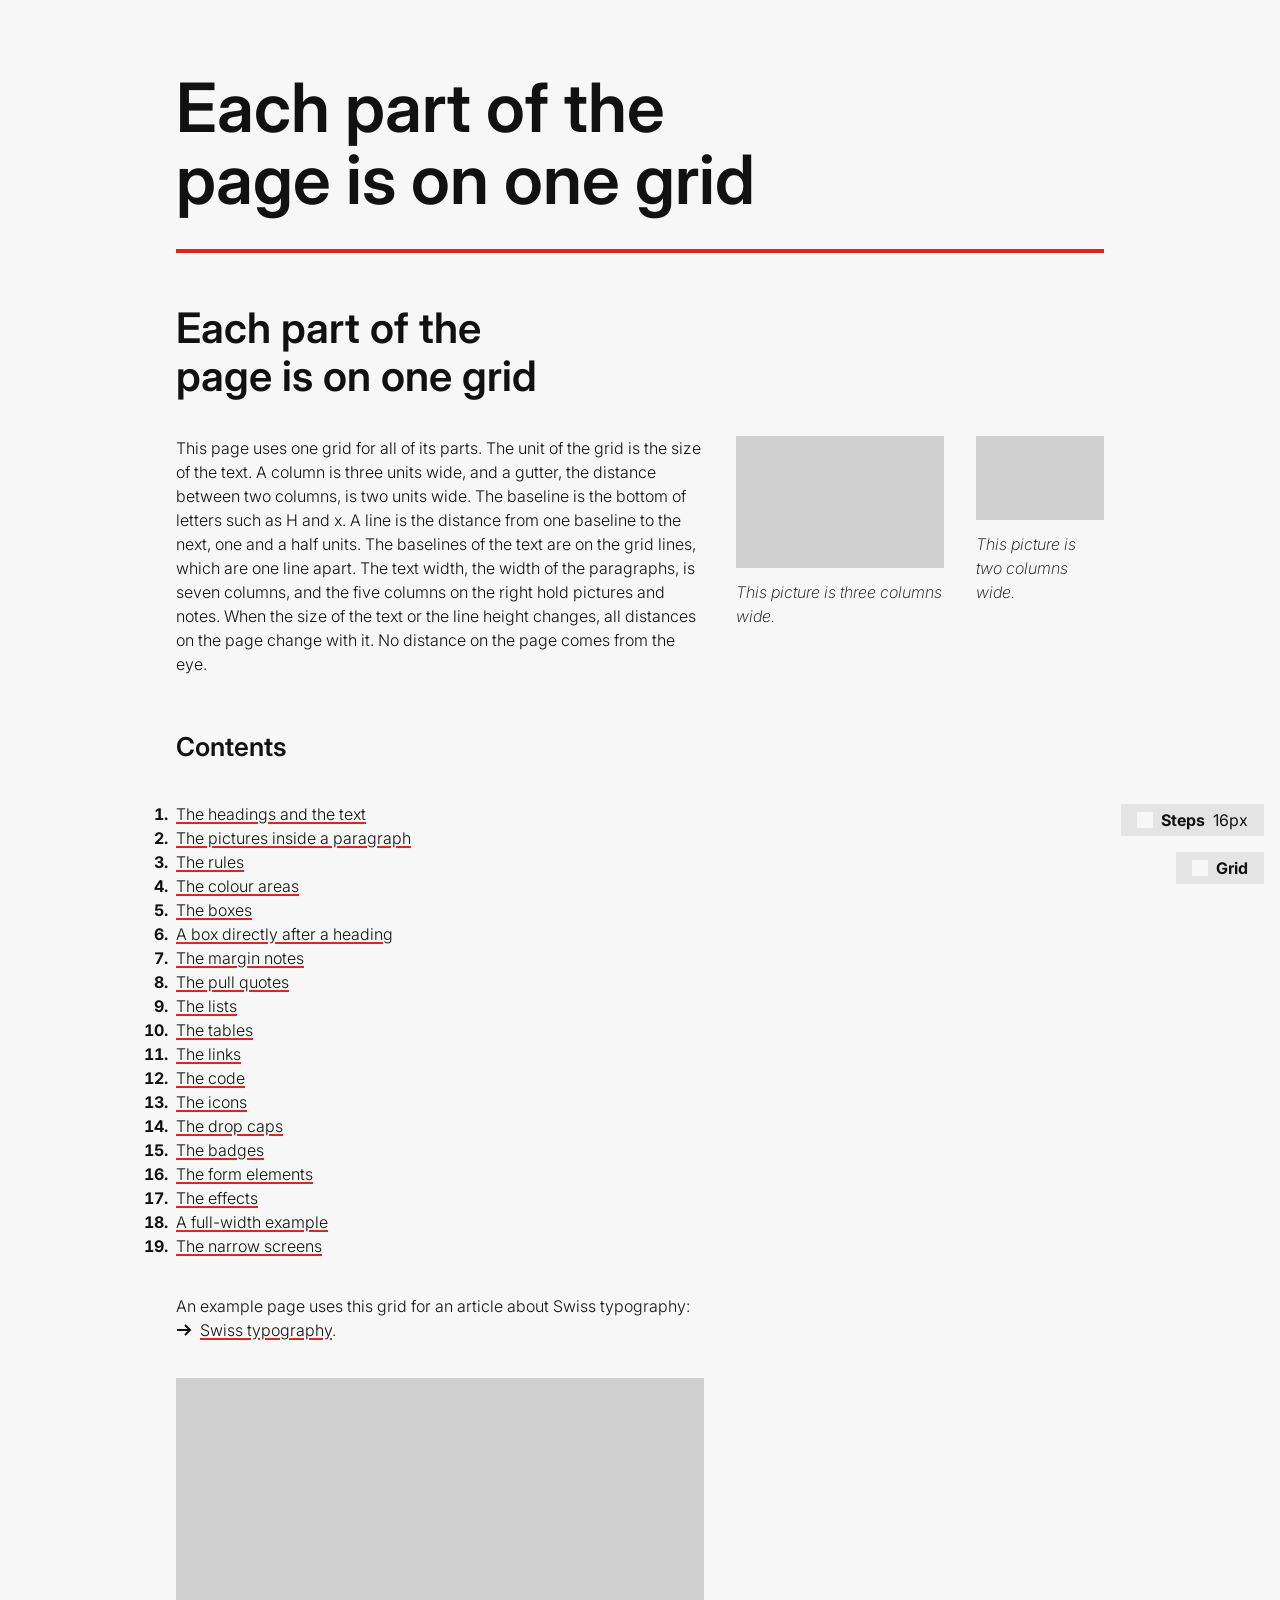
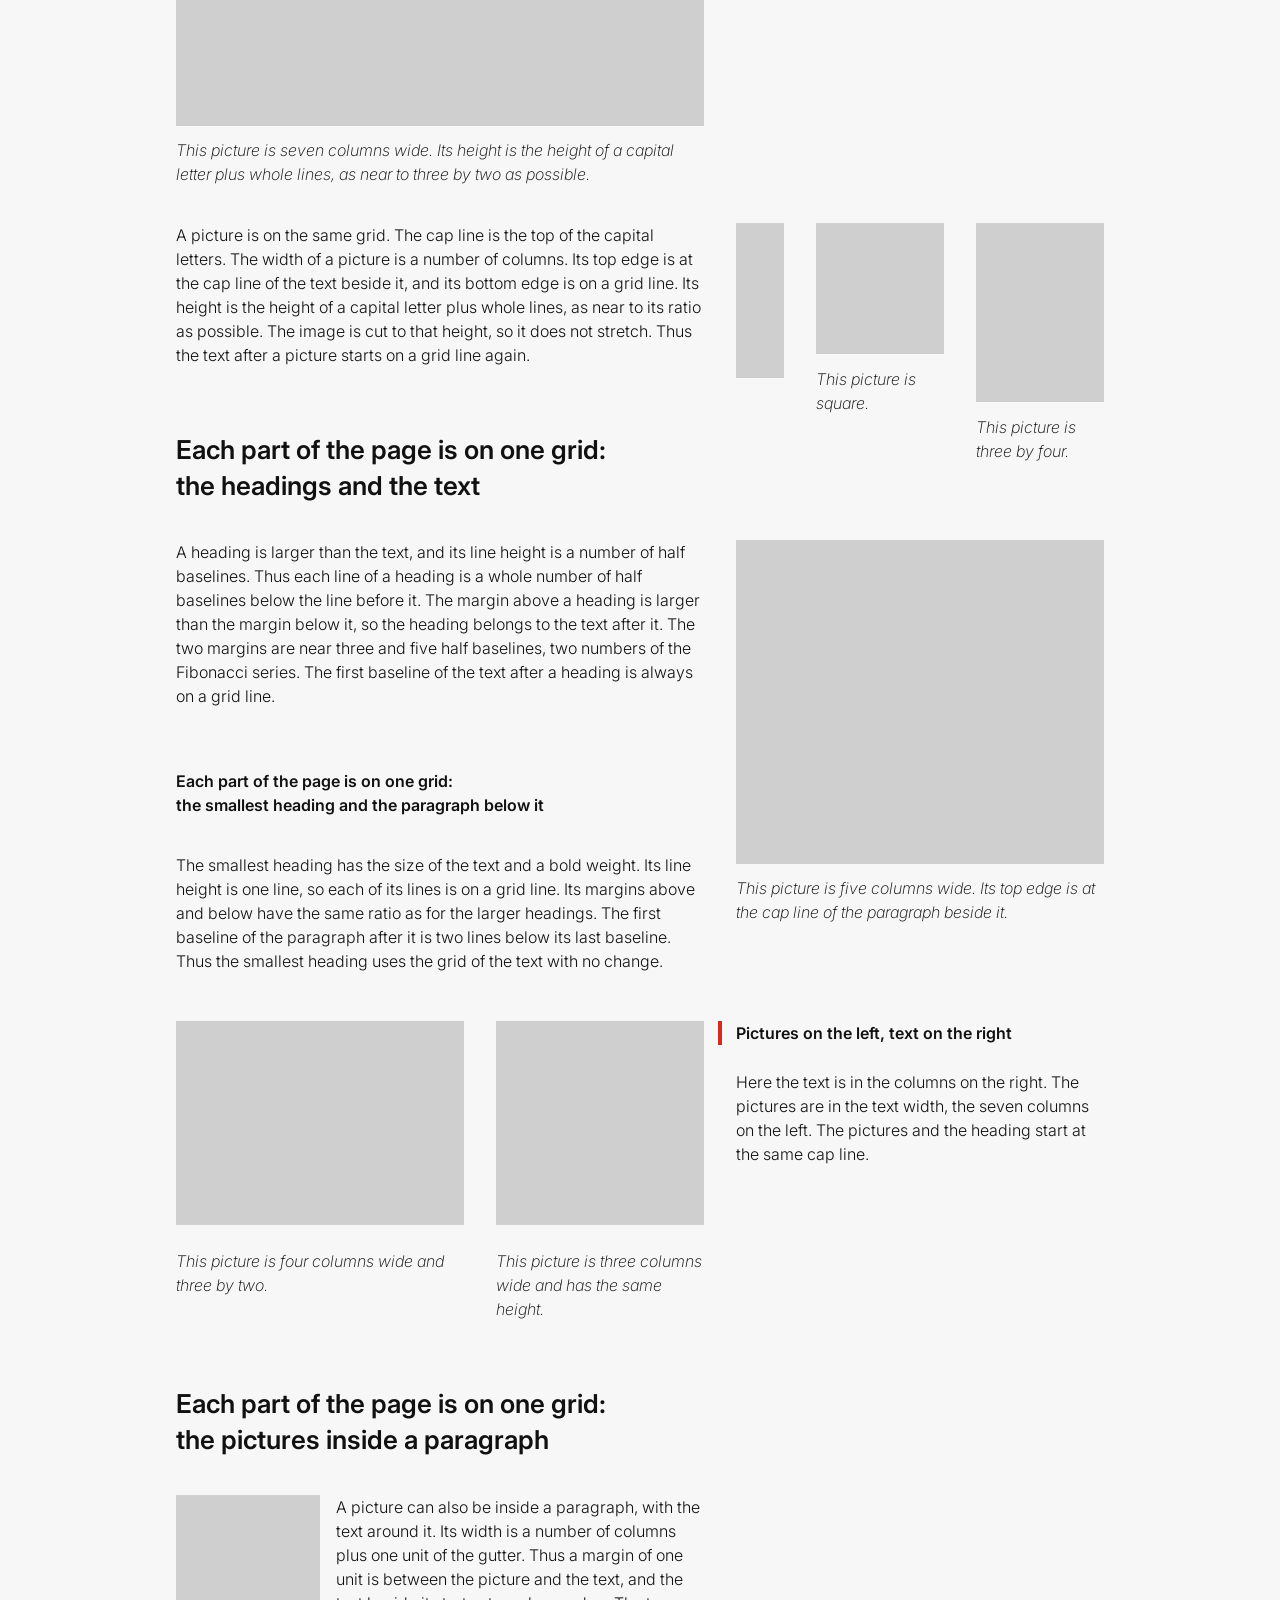
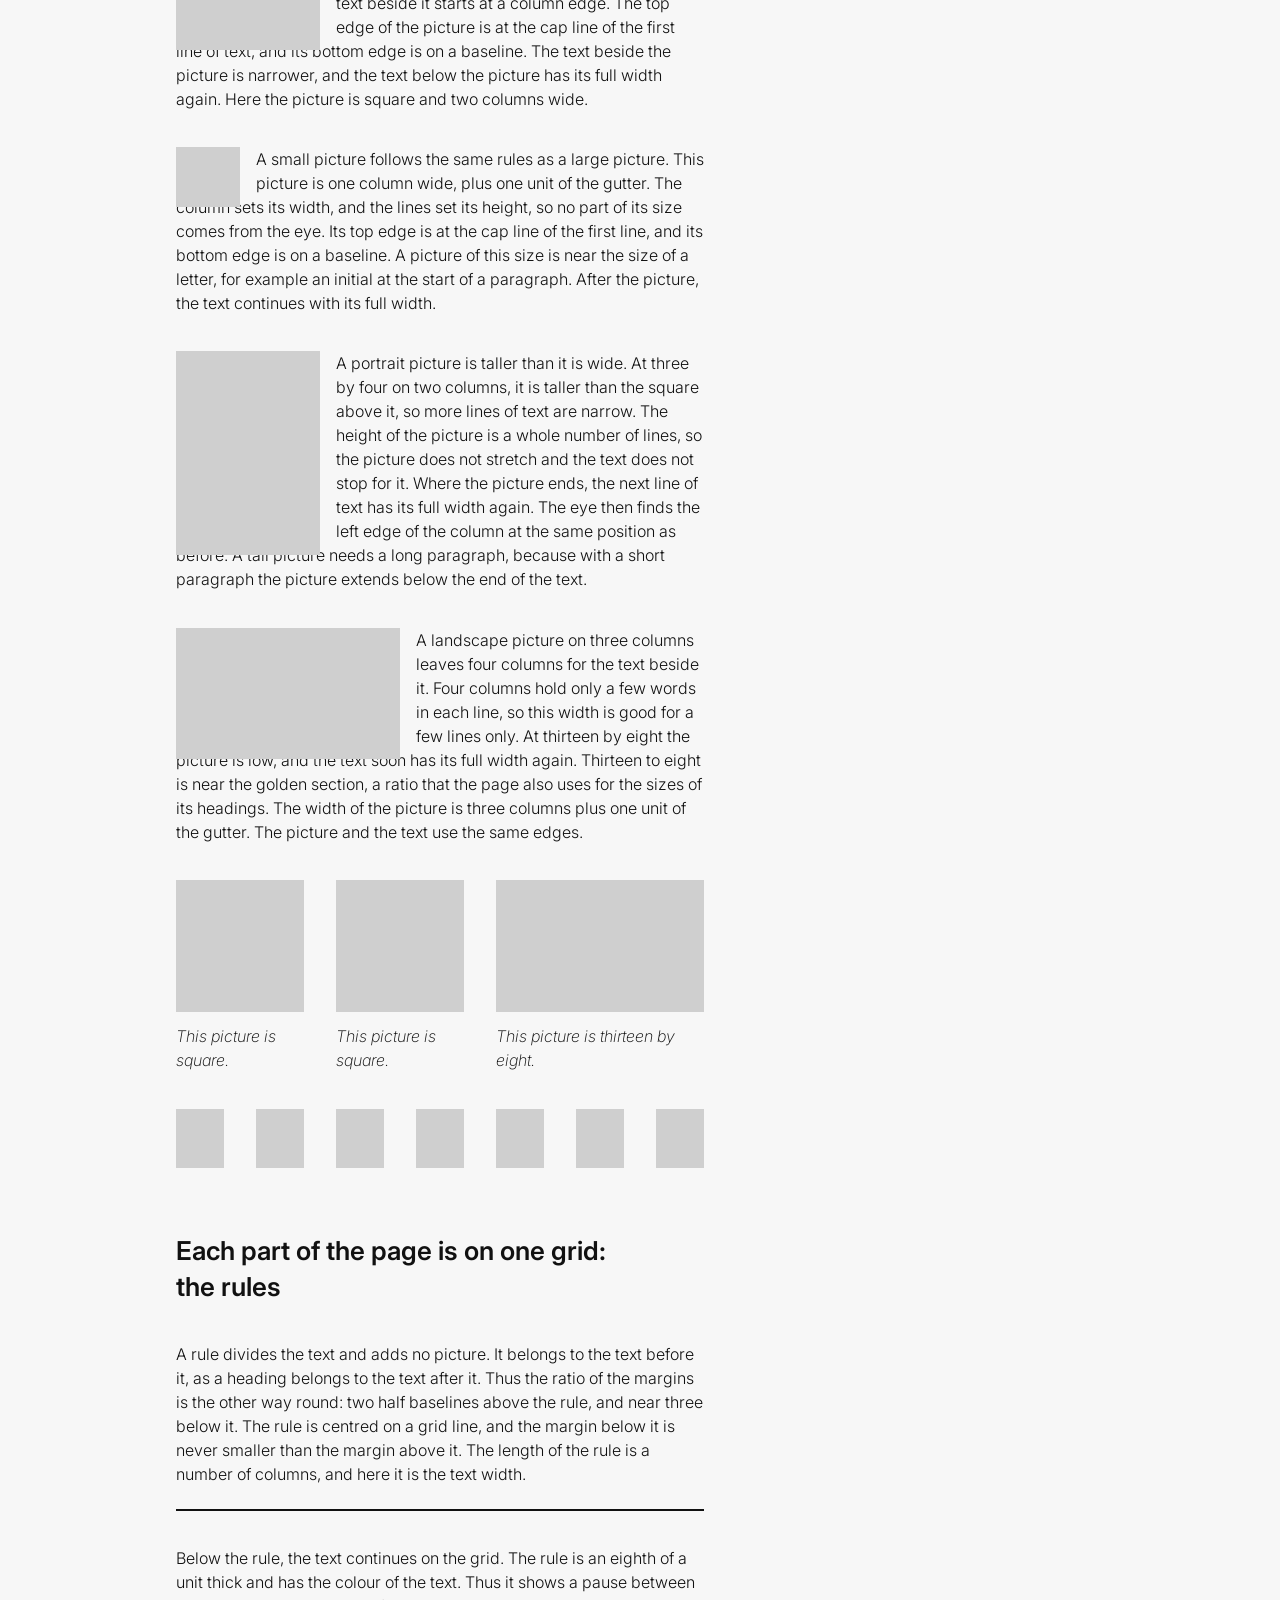
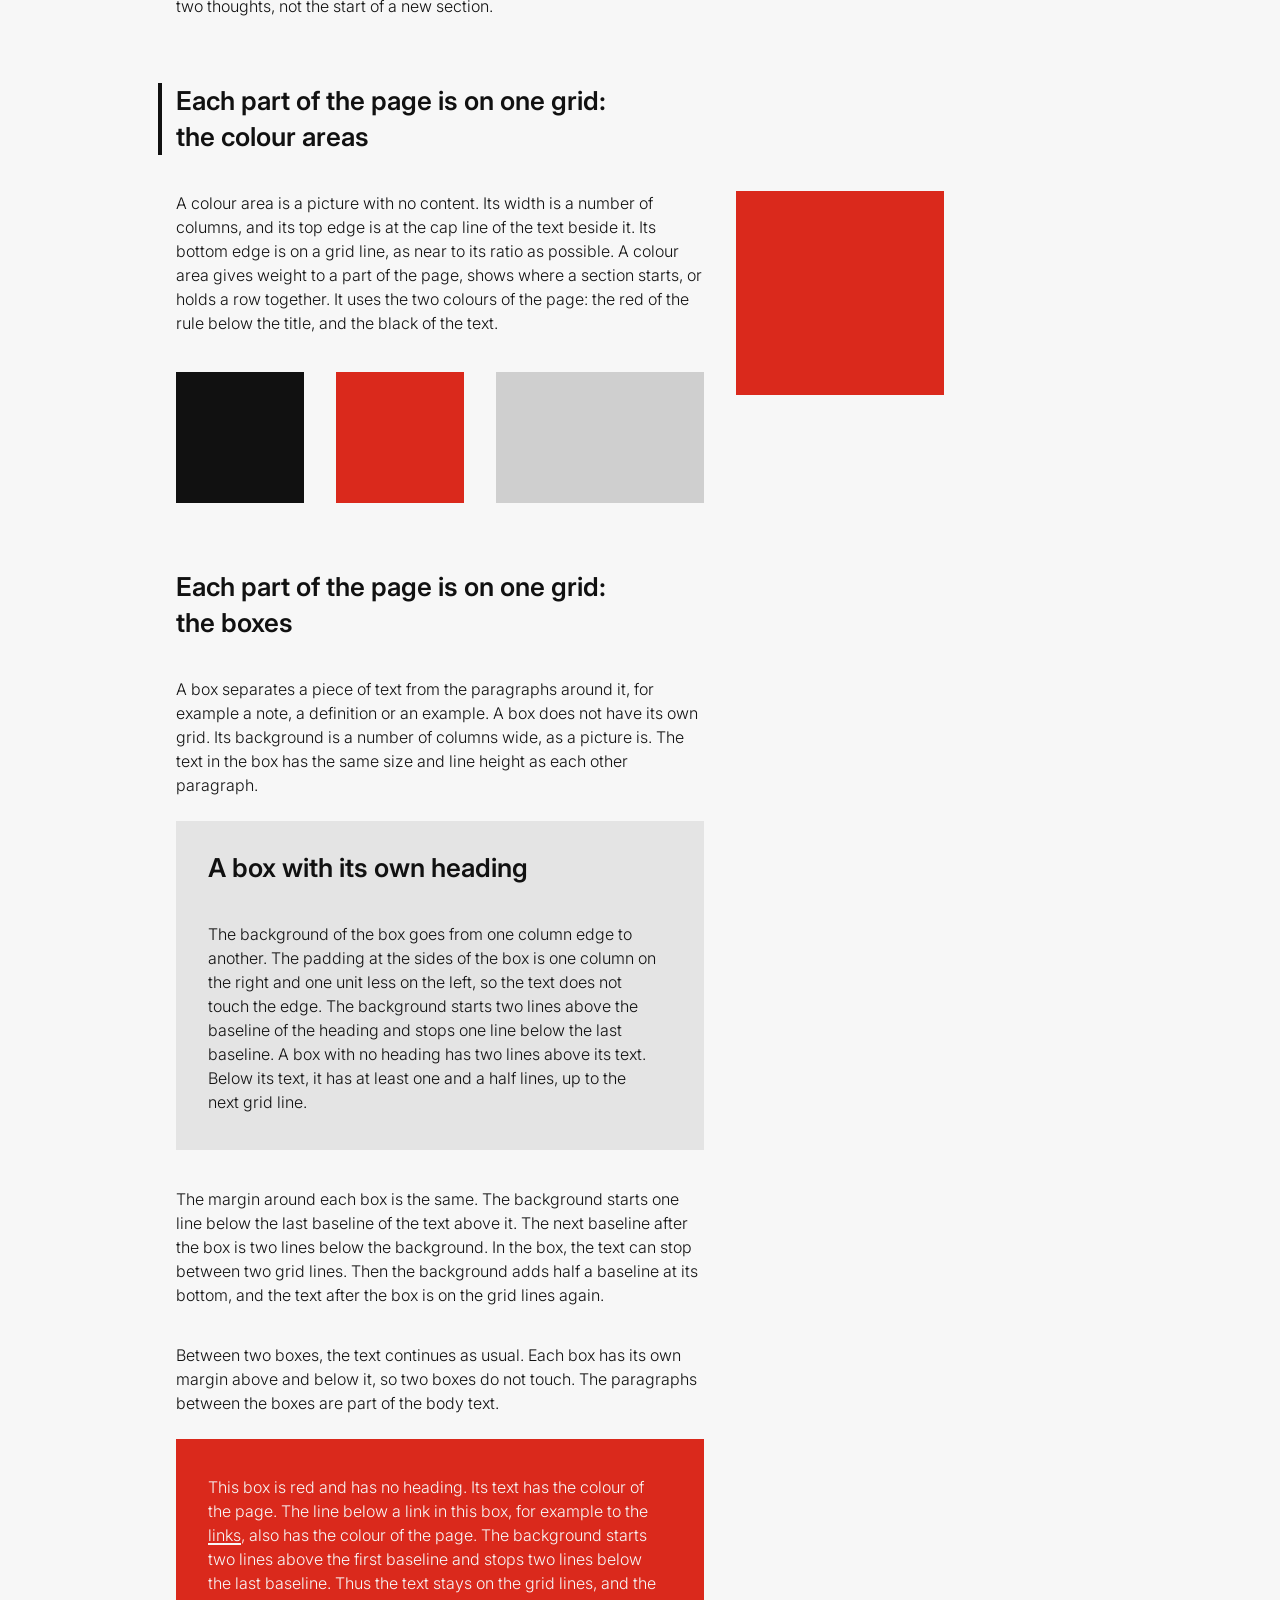
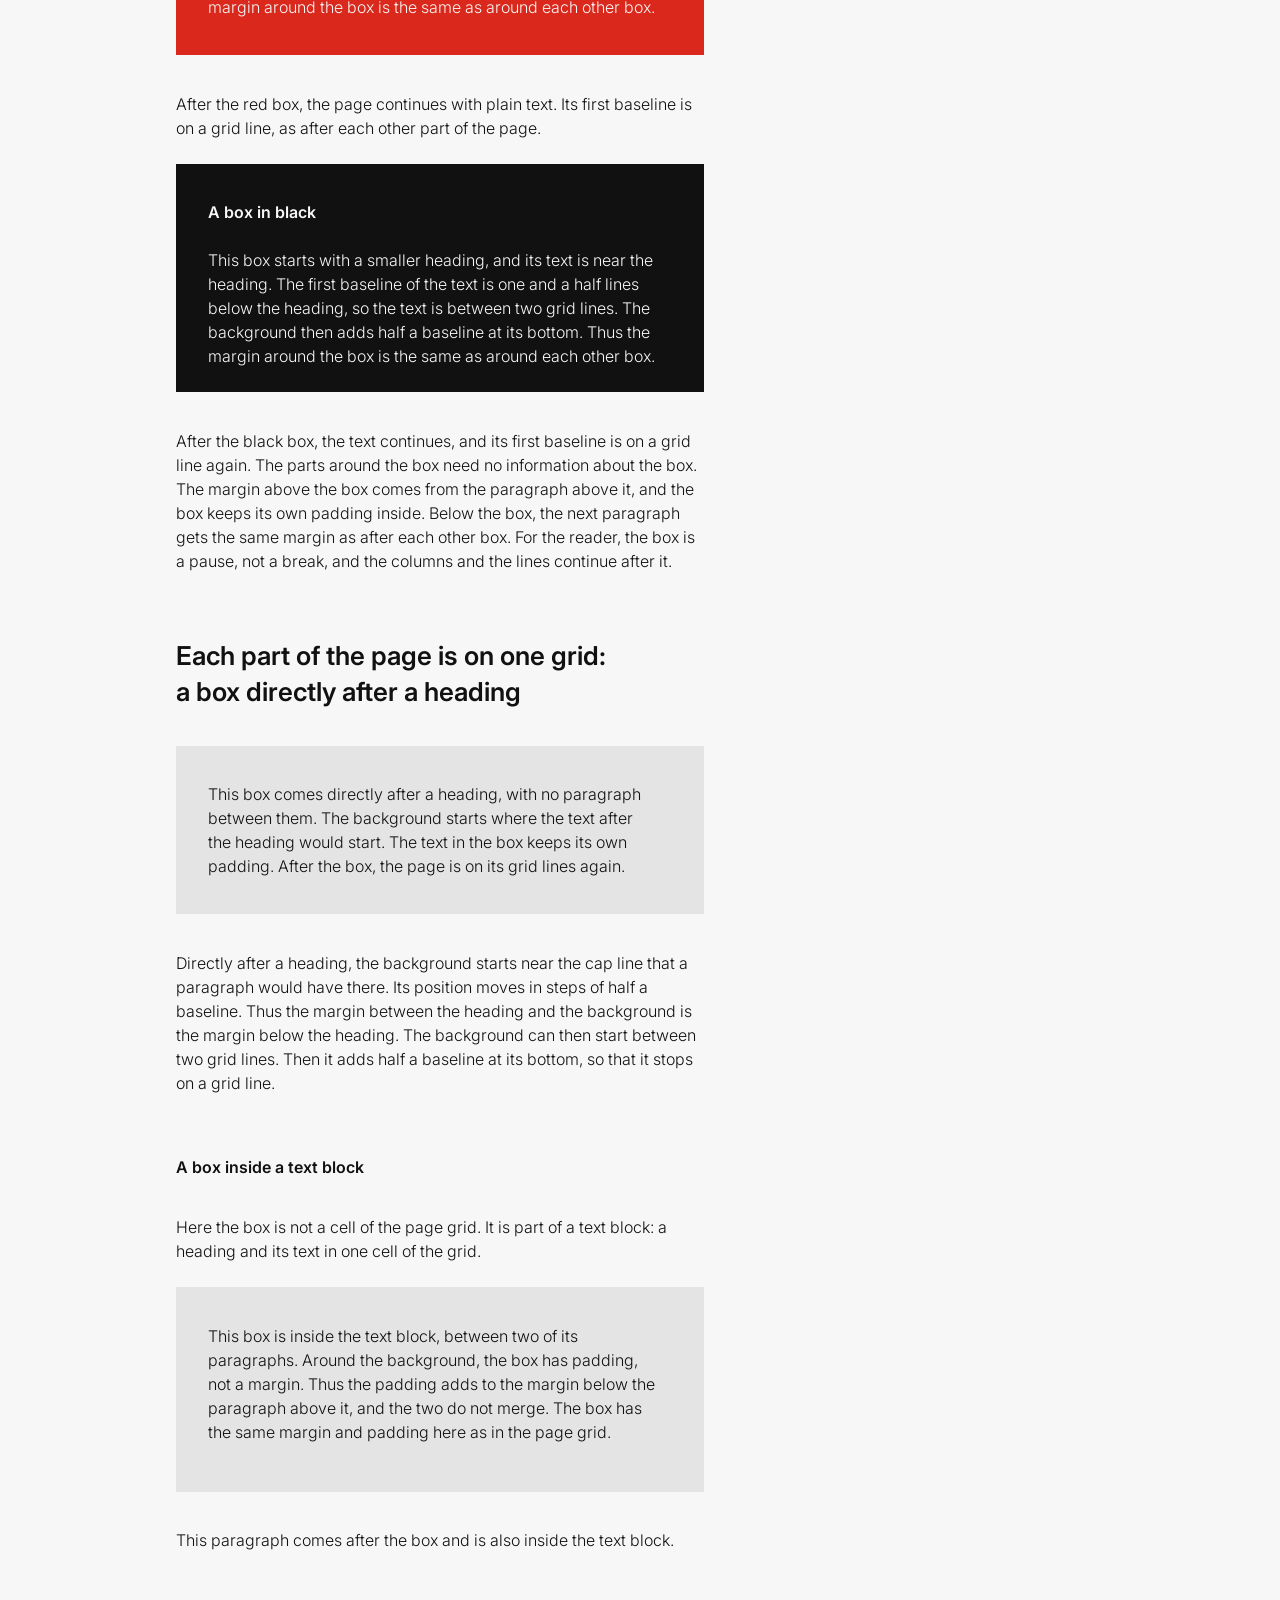
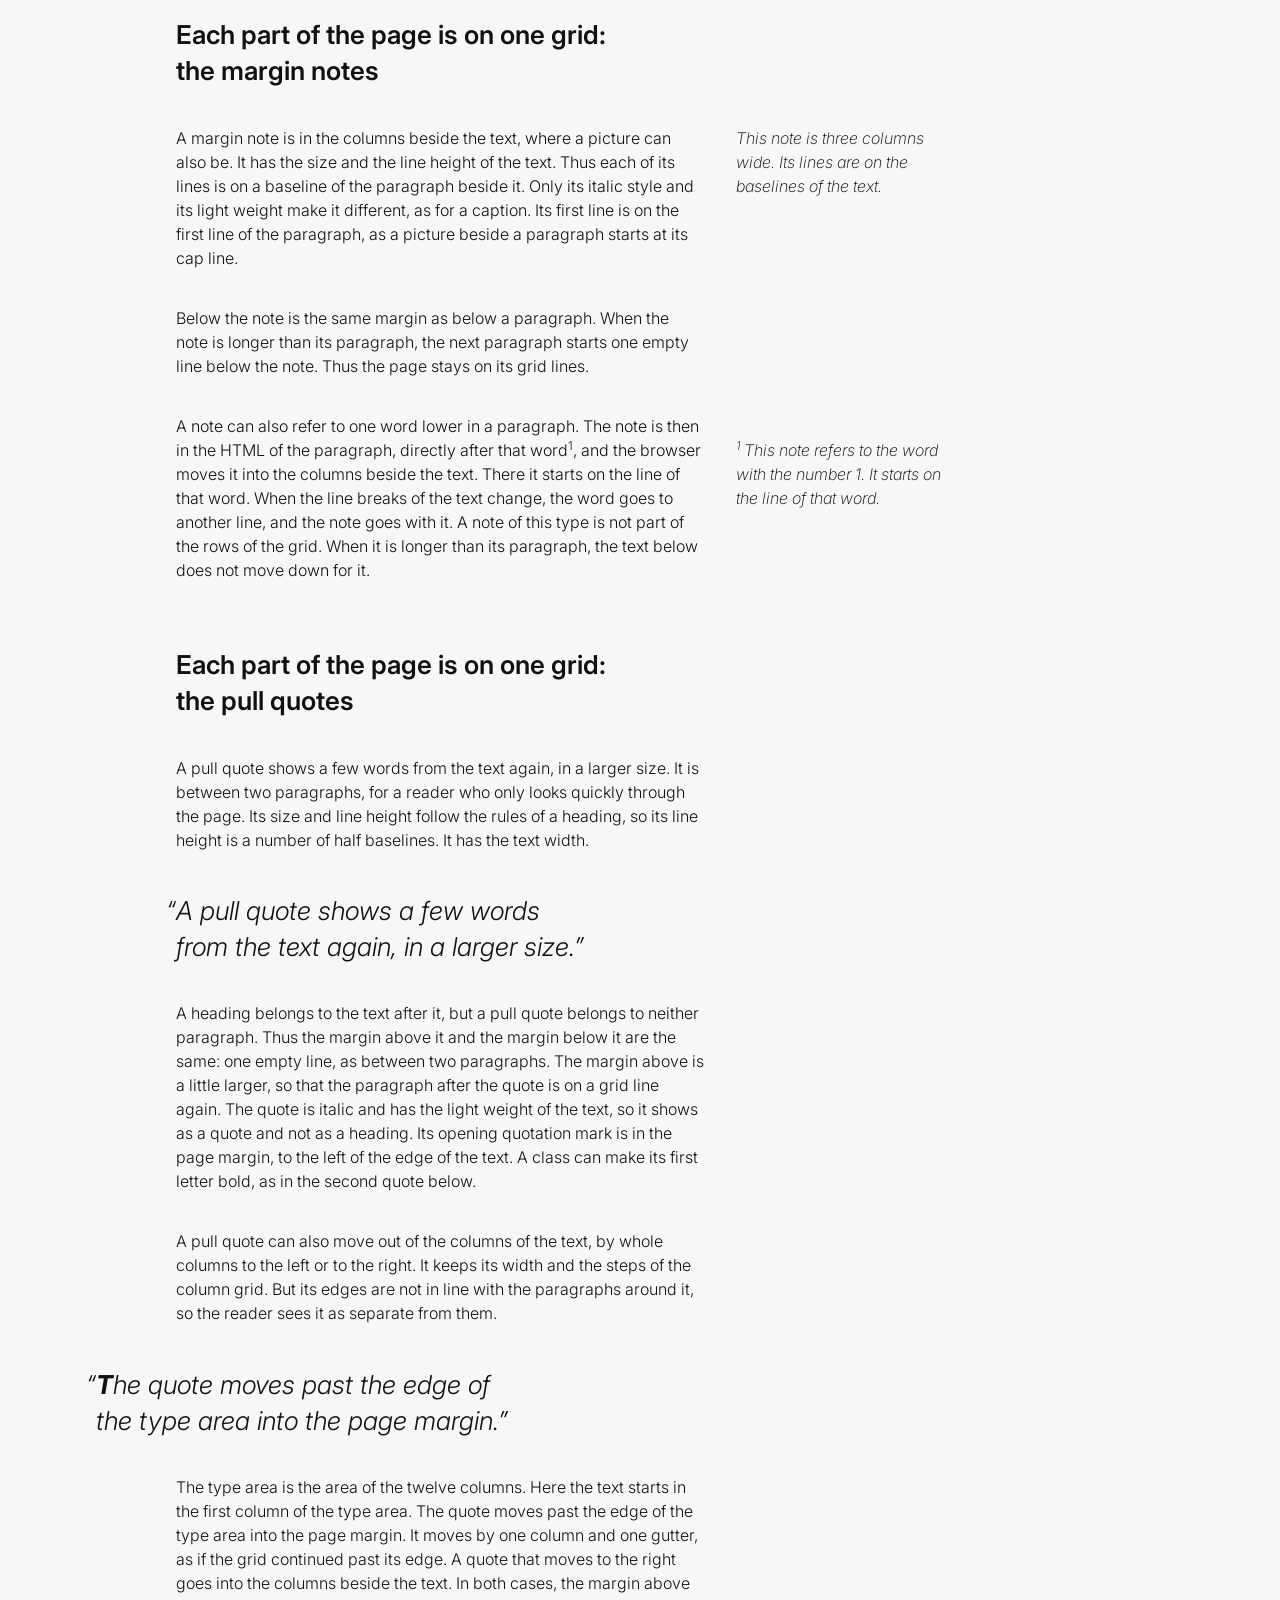
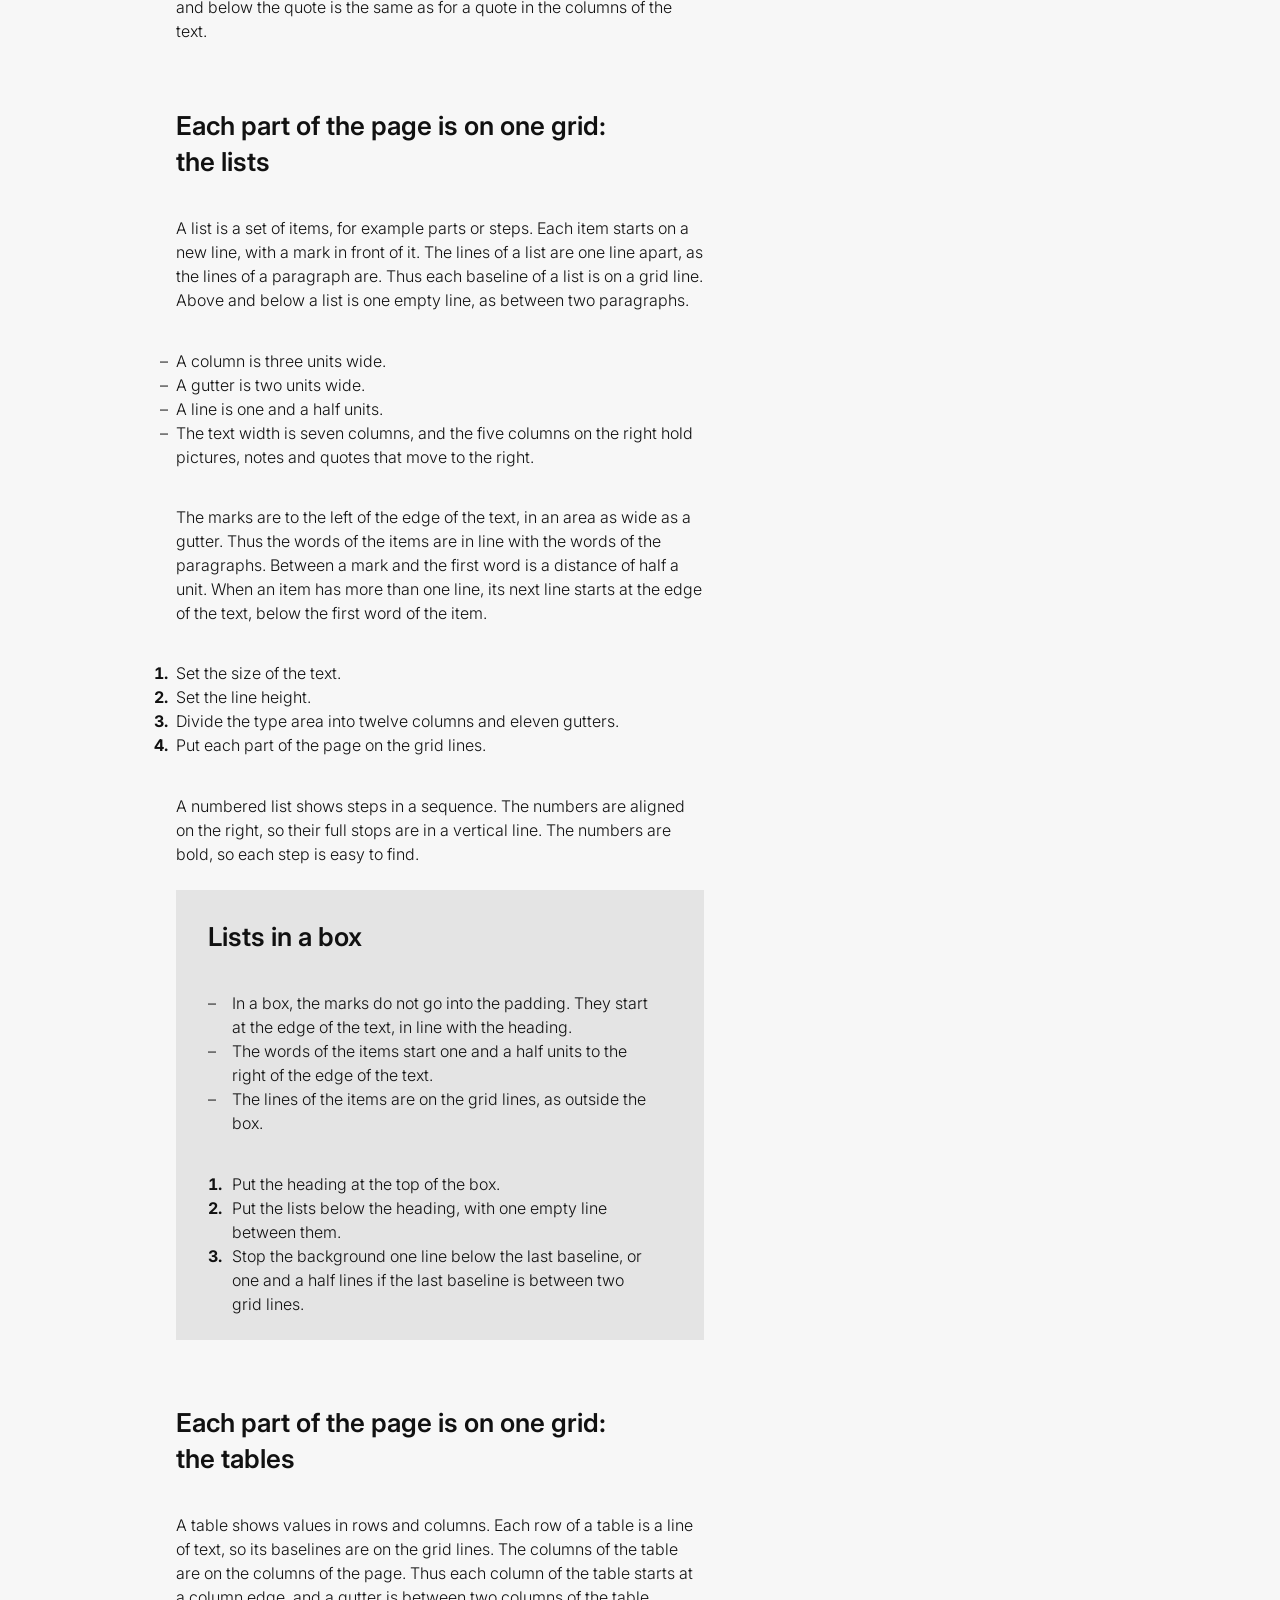
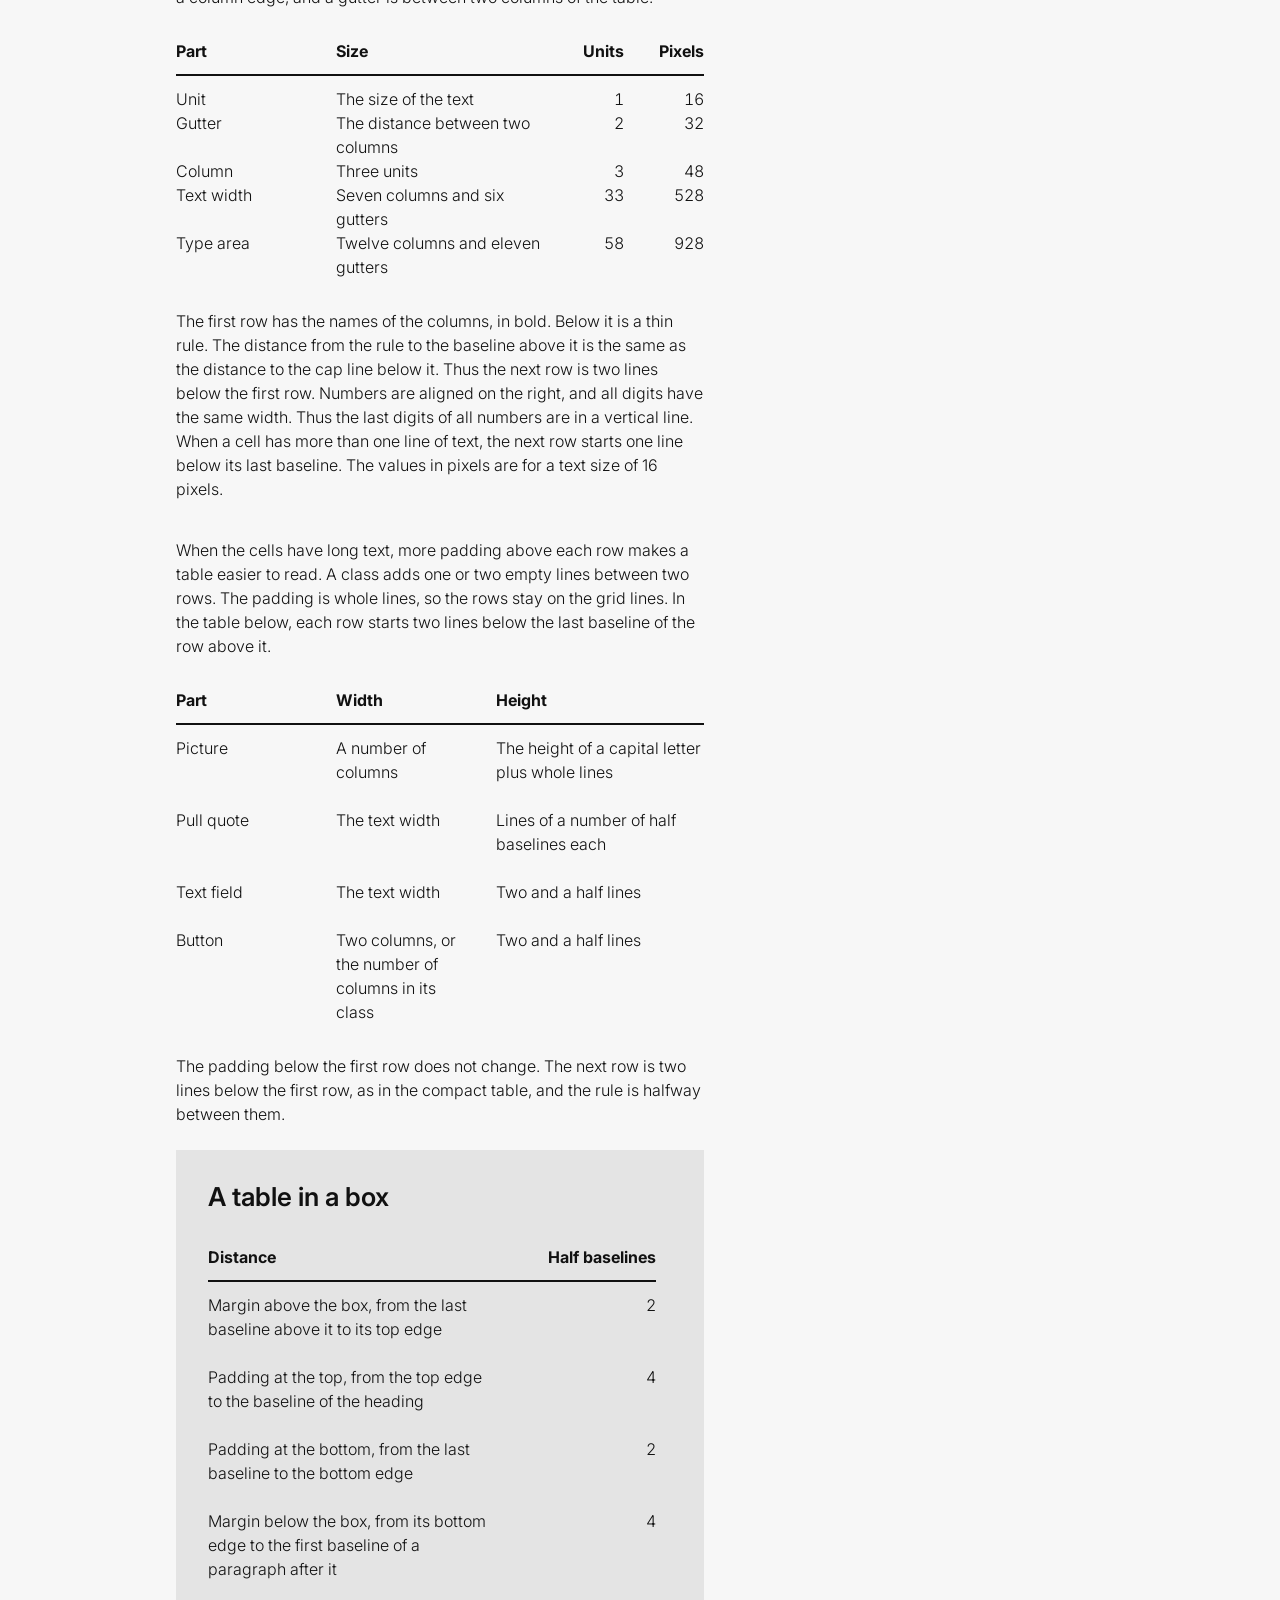
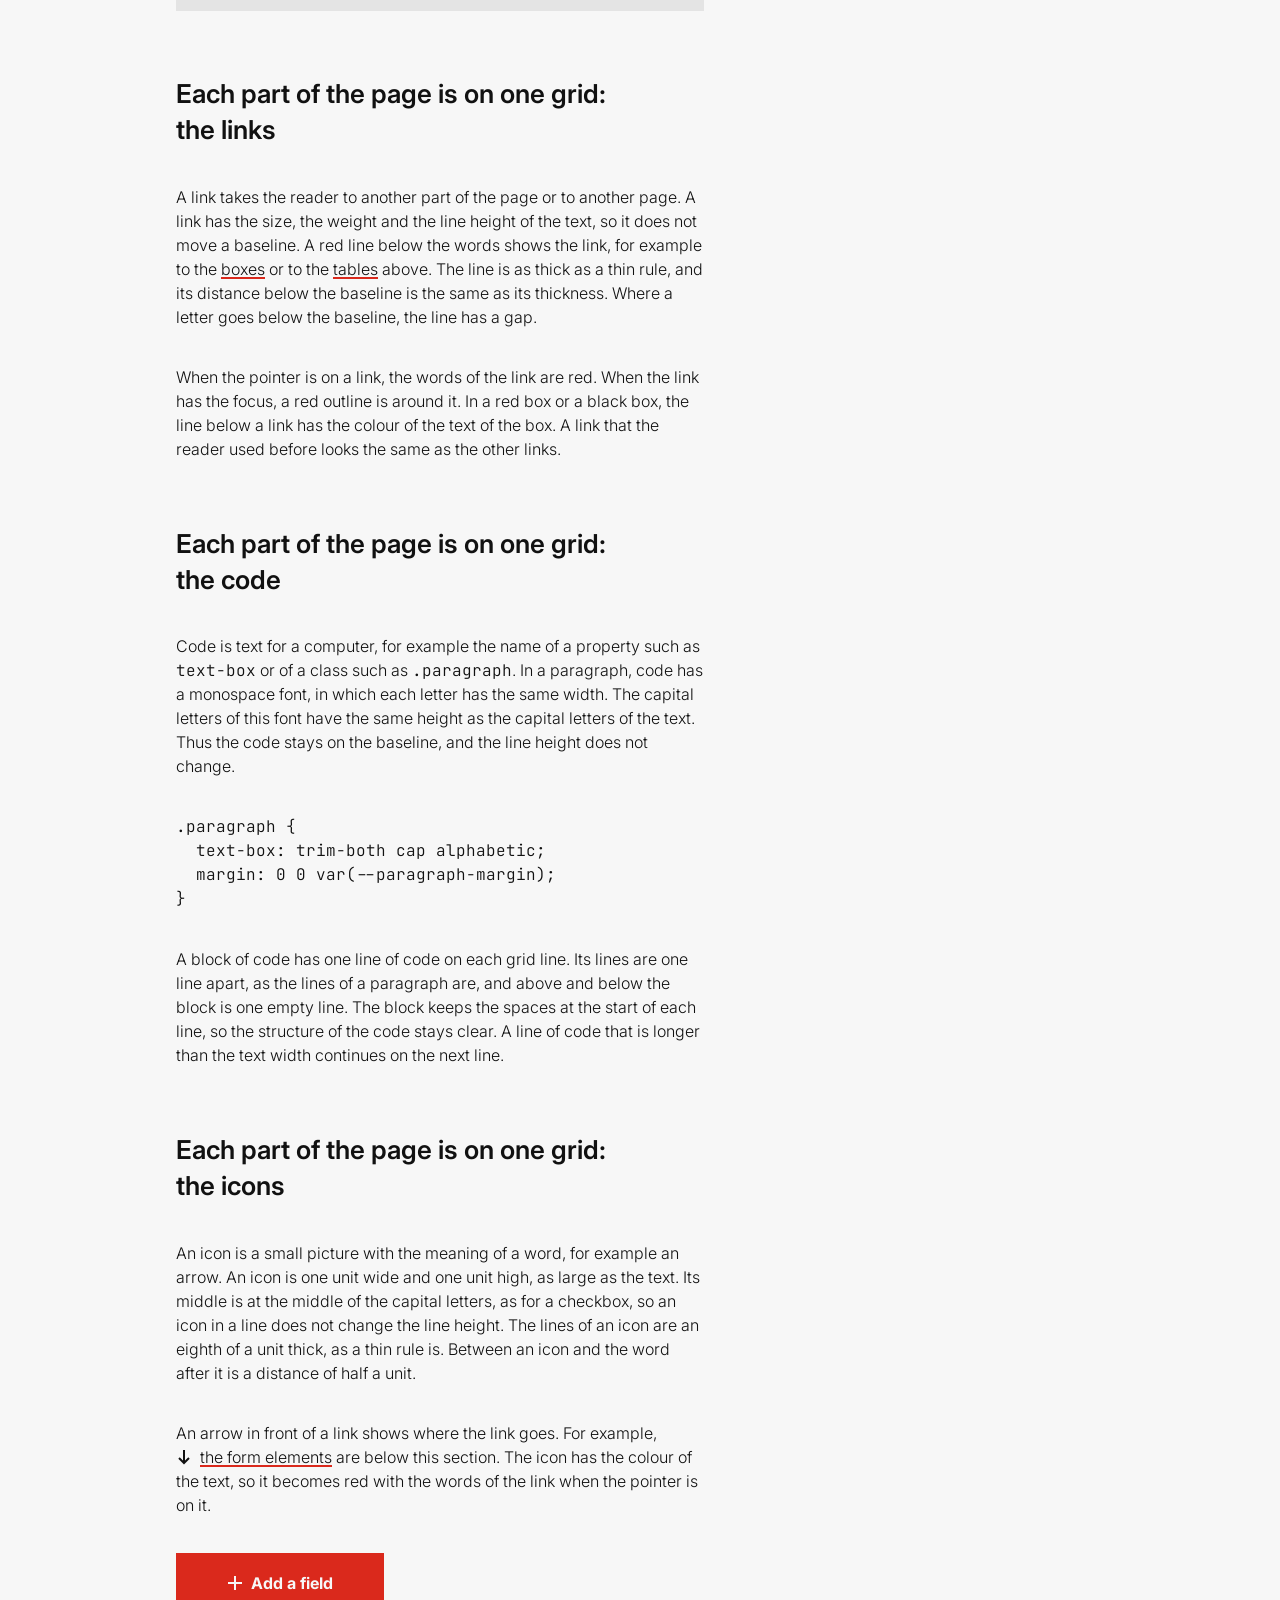
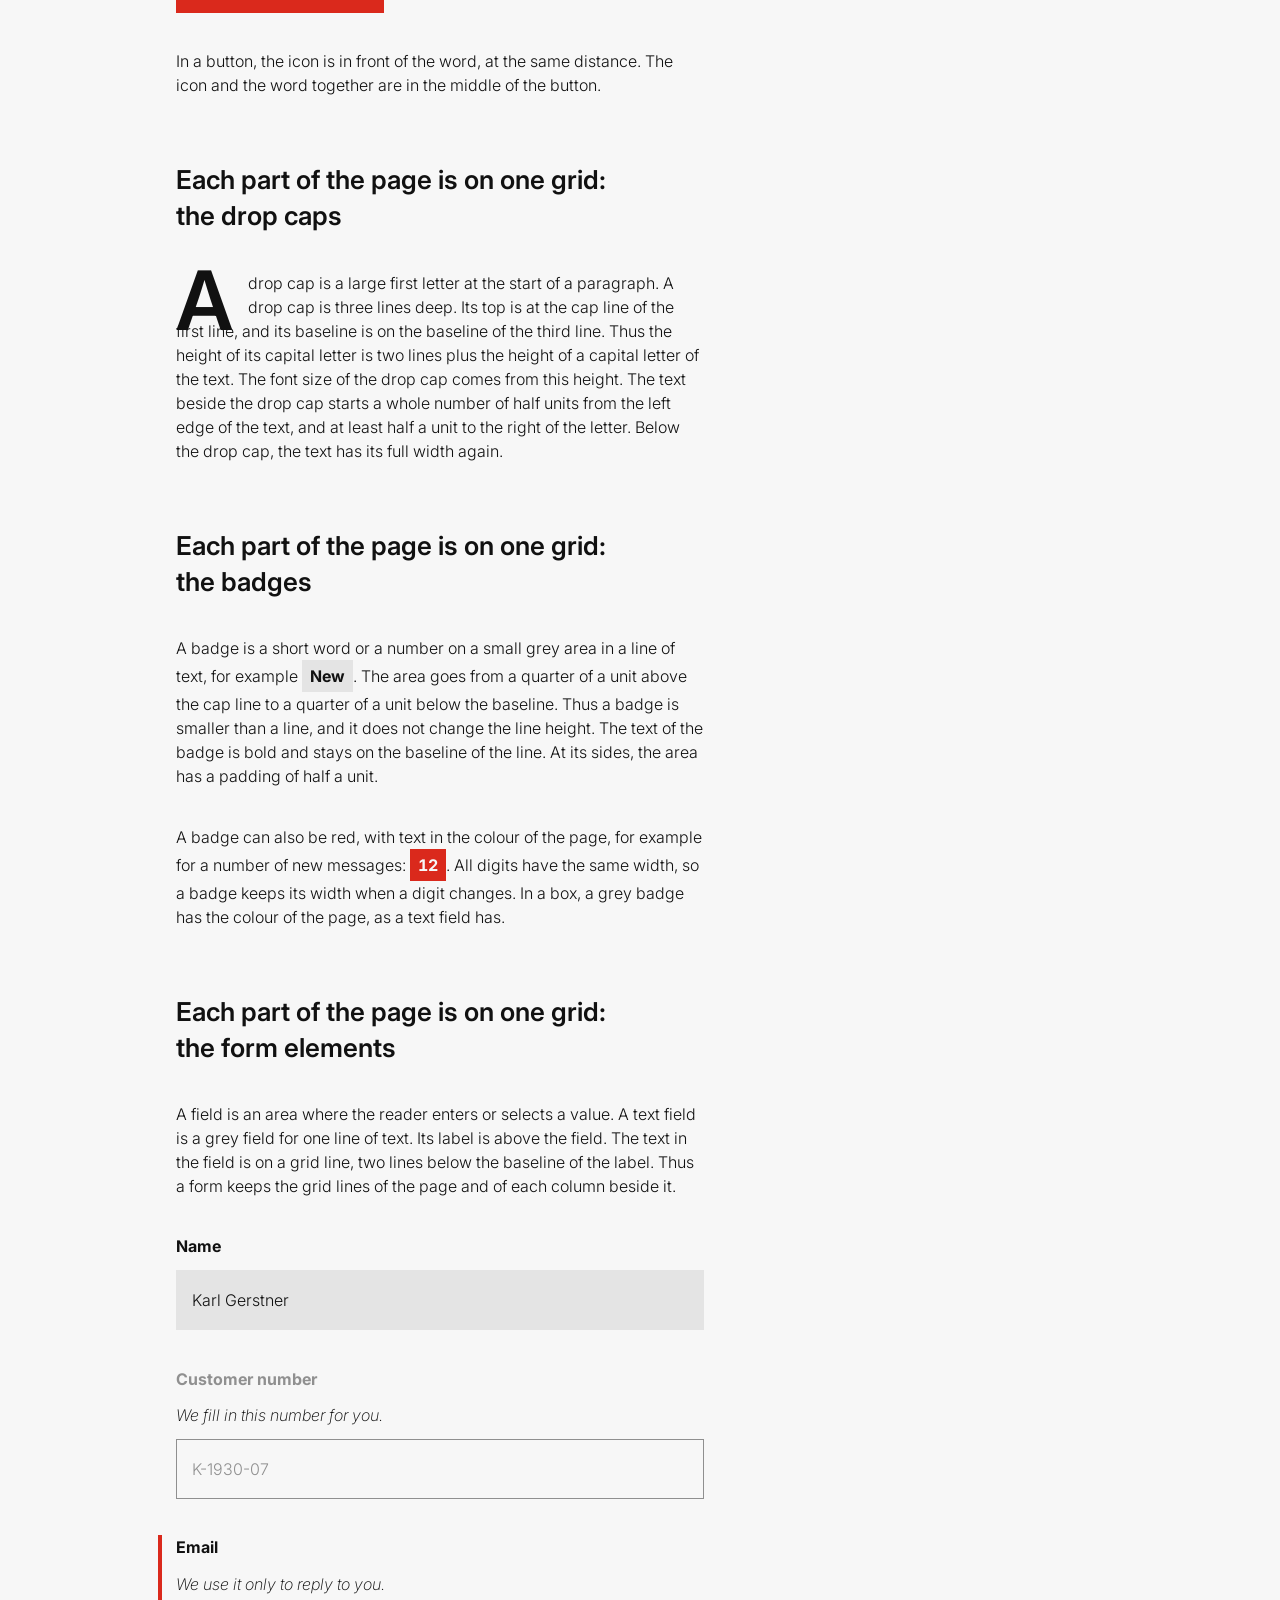
==== commit c65b607a: "Text steps in the library: 20px text from a 1240px window, 24px from 1488px, switched on by a text-s" ====
--- a/reference.html
+++ b/reference.html
@@ -752,6 +752,7 @@
 </main>
 
 <!-- shows the columns and the grid lines over the page; pure CSS, read with :has() -->
+<label class="steps-toggle"><input class="choice-input" type="checkbox">Steps</label>
 <label class="grid-toggle"><input class="choice-input" type="checkbox">Grid</label>
 
 <script src="typographic-grid/grid.js"></script>
--- a/typographic-grid/grid.css
+++ b/typographic-grid/grid.css
@@ -24,19 +24,32 @@
   --heading-leading: 1;
   /* the step a heading's line height rounds to: half a baseline by default, or a line */
   --heading-step: calc(var(--line) / 2);
+  /* the room in the page margin for what is pulled into it: half of what the type area leaves of the window (100vw, the
+     width a media query reads), in whole columns and gutters, so at any text size, not only the 16px the widths are for.
+     A pulled quote keeps a gutter before the window's edge; a stack needs none, nothing of it hangs past its column */
+  --pull-step: calc(var(--column) + var(--gutter));
+  --page-margin: calc((100vw - var(--columns) * var(--column) - (var(--columns) - 1) * var(--gutter)) / 2);
+  --quote-room: max(0px, round(down, calc(var(--page-margin) - var(--gutter)), var(--pull-step)));
+  --stack-room: max(0px, round(down, var(--page-margin), var(--pull-step)));
+  /* 1px where a stack's column fits, else 0px: a switch for the style queries below */
+  --stack-fits: clamp(0px, calc(var(--stack-room) * 1000), 1px);
   /* the colours are in theme.css */
 }
 
-/* registered, so a length set as 1cap is resolved where it's declared and inherited as px; the unit and the line too,
-   so a composition's own (from its width) reaches its overlay as pixels */
+/* registered, so a length set as 1cap is resolved where it's declared and inherited as px (the body's cap as 64 times
+   itself, see .type-area); the unit and the line too, so a composition's own (from its width) reaches its overlay as pixels */
 @property --unit { syntax: "<length>"; inherits: true; initial-value: 16px; }
 @property --line { syntax: "<length>"; inherits: true; initial-value: 24px; }
-@property --body-cap { syntax: "<length>"; inherits: true; initial-value: 0px; }
+@property --body-cap-64 { syntax: "<length>"; inherits: true; initial-value: 0px; }
 @property --rule-gap { syntax: "<length>"; inherits: true; initial-value: 0px; }
 @property --rule-lift { syntax: "<length>"; inherits: true; initial-value: 0px; }
 @property --rule-thickness { syntax: "<length>"; inherits: true; initial-value: 0px; }
 /* a heading's cap height, read by the script for figures beside it */
 @property --cap-height { syntax: "<length>"; inherits: false; initial-value: 0px; }
+/* the room in the page margin, resolved on the root, so every element reads the root's (a composition has its own unit) */
+@property --quote-room { syntax: "<length>"; inherits: true; initial-value: 0px; }
+@property --stack-room { syntax: "<length>"; inherits: true; initial-value: 0px; }
+@property --stack-fits { syntax: "<length>"; inherits: true; initial-value: 0px; }
 
 * { box-sizing: border-box; }
 
@@ -57,8 +70,12 @@
   font-size: calc(var(--font-size) * 1px);
   line-height: var(--line);
   font-weight: var(--font-weight);
-  /* the body's cap height, for the headings' margin below */
-  --body-cap: 1cap;
+  /* the body's cap height, for the headings' margin below: rounded to Chromium's layout step (1/64px) as its trim rounds
+     the cap, else each margin that subtracts it is cut 1/64px short there and the page drifts (2.5px over a long page at
+     20px). Kept as whole px times 64, registered: a registered length reaches var() as text with 6 digits, which would
+     cut it again; the division happens where it's used */
+  --body-cap-64: round(nearest, 64 * 1cap, 1px);
+  --body-cap: calc(var(--body-cap-64) / 64);
   /* one empty line: from a last baseline to where the capitals two lines below it would be */
   --paragraph-margin: calc(2 * var(--line) - var(--body-cap));
 }
@@ -196,6 +213,33 @@
 .fill-red a,
 .fill-ink a { --link-line: currentColor; }
 .fill-red a { --link-hover: var(--color-ink); }
+/* A menu, a site's navigation (a nav holding a details element, its summary "Menu", the links after it): on twelve columns
+   the links in one row, an em space apart, the summary not shown; on fewer, where the row no longer fits,
+   one line "Menu" with a plus, and tapped, the links below it, one a line, the plus turned to a cross.
+   Trimmed as a paragraph is, from the first capitals to the last baseline, so open or closed every baseline is a grid
+   line; it takes a paragraph's place and margins. No script: the details element opens and closes itself. */
+.menu {
+  grid-column: var(--col-start, 1) / span var(--col-span, var(--text-span));
+  align-self: start;
+  margin: 0 0 var(--paragraph-margin);
+  text-box: trim-both cap alphabetic;
+}
+.menu summary {
+  display: none;
+  cursor: pointer;
+  /* no marker: the plus is the mark */
+  list-style: none;
+}
+.menu summary::-webkit-details-marker { display: none; }
+.menu summary:hover { color: var(--color-rule); }
+.menu summary:focus-visible {
+  outline: round(nearest, calc(var(--unit) / 8), 1px) solid var(--color-rule);
+  outline-offset: round(nearest, calc(var(--unit) / 8), 1px);
+}
+/* the source's space between two links, and an em space more */
+.menu a:not(:last-child) { margin-right: 1em; }
+/* shown closed too: the row is the menu on twelve columns */
+.menu details::details-content { content-visibility: visible; }
 
 /* Code: a monospace font, its cap height Inter's (both near 0.73 of the size), so at the text's size and weight
    its capitals and baseline are the text's. In a line of text it takes no height of its own (its taller ascent
@@ -223,18 +267,22 @@
 /* An icon: a unit square, as large as the text, centred on the capitals as a checkbox is, so a line keeps its height;
    drawn on a grid of 16 in the unit, its strokes 2 of 16, an eighth of a unit as a thin rule; in the text's colour,
    so it follows a link's hover; an en space (half the unit) before the word after it.
-   The class wraps that word and draws the icon in front of it: no line break between the two. */
+   The class wraps that word and draws the icon in front of it: no line break between the two;
+   with icon-after, behind it, for words set right, so the icon is the edge they end on. */
 .icon { white-space: nowrap; }
-.icon::before {
+.icon::before,
+.icon.icon-after::after {
   content: "";
   display: inline-block;
   width: var(--unit);
   height: var(--unit);
-  margin-right: calc(var(--unit) / 2);
   vertical-align: calc(var(--body-cap) / 2 - var(--unit) / 2);
   background-color: currentColor;
   mask: var(--icon) center / contain no-repeat;
 }
+.icon::before { margin-right: calc(var(--unit) / 2); }
+.icon.icon-after::before { content: none; }
+.icon.icon-after::after { margin-left: calc(var(--unit) / 2); }
 .icon-arrow-right { --icon: url("data:image/svg+xml,%3Csvg xmlns='http://www.w3.org/2000/svg' viewBox='0 0 16 16' fill='none' stroke='black' stroke-width='2'%3E%3Cpath d='M1 8H14M9 3l5 5-5 5'/%3E%3C/svg%3E"); }
 .icon-arrow-down { --icon: url("data:image/svg+xml,%3Csvg xmlns='http://www.w3.org/2000/svg' viewBox='0 0 16 16' fill='none' stroke='black' stroke-width='2'%3E%3Cpath d='M8 1V14M3 9l5 5 5-5'/%3E%3C/svg%3E"); }
 .icon-plus { --icon: url("data:image/svg+xml,%3Csvg xmlns='http://www.w3.org/2000/svg' viewBox='0 0 16 16' fill='none' stroke='black' stroke-width='2'%3E%3Cpath d='M8 1V15M1 8H15'/%3E%3C/svg%3E"); }
@@ -327,8 +375,12 @@
   /* moved whole columns off the text's, a pull- class: its width kept, its edges off the paragraphs'.
      Moved by margins, not grid lines, so it can go past the type area into the page's margin,
      as if the grid ran on beyond its edge, without the grid growing a column there. */
-  --pull-step: calc(var(--column) + var(--gutter));
-  margin-inline: calc(var(--pull, 0) * var(--pull-step)) calc(-1 * var(--pull, 0) * var(--pull-step));
+  /* left at most as far as whole columns and a gutter fit in the page margin; right into the columns beside the text,
+     then as far as they fit in the page margin too */
+  --pull-offset: calc(
+    min(var(--pull-right, 0) * var(--pull-step), (var(--columns) - var(--text-span)) * var(--pull-step) + var(--quote-room))
+    - min(var(--pull-left, 0) * var(--pull-step), var(--quote-room)));
+  margin-inline: var(--pull-offset) calc(-1 * var(--pull-offset));
 }
 /* the opening mark hangs in the margin, so the words line up on the column edge: placed out of the line,
    its right edge on the quote's left, so by exactly its own width in any font; trimmed to its capitals
@@ -443,9 +495,10 @@
 .figure-stack {
   grid-column: var(--col-start, calc(var(--text-span) + 1)) / span var(--col-span, calc(var(--columns) - var(--text-span)));
   align-self: start;
-  /* moved whole columns, a pull- class, as a pull quote: past the type area into the page margin */
-  --pull-step: calc(var(--column) + var(--gutter));
-  margin-inline: calc(var(--pull, 0) * var(--pull-step)) calc(-1 * var(--pull, 0) * var(--pull-step));
+  /* moved whole columns, a pull- class, as a pull quote: past the type area into the page margin, as far as whole
+     columns fit there (a column and a gutter each), at most its pull- class */
+  --pull-offset: calc(var(--pull-right, 0) * var(--pull-step) - min(var(--pull-left, 0) * var(--pull-step), var(--stack-room)));
+  margin-inline: var(--pull-offset) calc(-1 * var(--pull-offset));
 }
 /* placeholder until real images: a plain field, so the crop doesn't distract;
    a fill- class makes it a colour field, a picture with nothing in it */
@@ -969,16 +1022,16 @@
 .size-sqrt2-4 { --heading-ratio: 4; }
 
 /* a pull quote moved whole columns to the left or right of the text's, past the type area if need be */
-.pull-left-1 { --pull: -1; --pull-left: 1; }
-.pull-left-2 { --pull: -2; --pull-left: 2; }
-.pull-left-3 { --pull: -3; --pull-left: 3; }
-.pull-left-4 { --pull: -4; --pull-left: 4; }
-.pull-left-5 { --pull: -5; --pull-left: 5; }
-.pull-right-1 { --pull: 1; }
-.pull-right-2 { --pull: 2; }
-.pull-right-3 { --pull: 3; }
-.pull-right-4 { --pull: 4; }
-.pull-right-5 { --pull: 5; }
+.pull-left-1 { --pull-left: 1; }
+.pull-left-2 { --pull-left: 2; }
+.pull-left-3 { --pull-left: 3; }
+.pull-left-4 { --pull-left: 4; }
+.pull-left-5 { --pull-left: 5; }
+.pull-right-1 { --pull-right: 1; }
+.pull-right-2 { --pull-right: 2; }
+.pull-right-3 { --pull-right: 3; }
+.pull-right-4 { --pull-right: 4; }
+.pull-right-5 { --pull-right: 5; }
 
 /* a heading's line height, × its size, before rounding up to whole steps */
 .leading-1 { --heading-leading: 1; }
@@ -1083,31 +1136,13 @@
    12 columns where the type area and a page margin of a gutter on each side fit, then 7 (the text's span), 5 and 4.
    The widths are for a 16px unit: a media query can't read --font-size. */
 
-/* a quote pulled left needs its columns and a gutter in the page margin: pulled less, as far as there is room */
-@media (width < 1792px) { .pull-left-5 { --pull: -4; } }
-@media (width < 1632px) { .pull-left-4, .pull-left-5 { --pull: -3; } }
-@media (width < 1472px) { .pull-left-3, .pull-left-4, .pull-left-5 { --pull: -2; } }
-@media (width < 1312px) { .pull-left-2, .pull-left-3, .pull-left-4, .pull-left-5 { --pull: -1; } }
-@media (width < 1152px) { .pull-left-1, .pull-left-2, .pull-left-3, .pull-left-4, .pull-left-5 { --pull: 0; } }
-/* A stack pulled into the page margin: as far as whole columns fit there (a column and a gutter each), at most its pull- class.
-   Unlike a quote it needs no gutter more: nothing of it hangs past its column. The columns that fit, at each step of the grid:
-   the page margin is half of what the type area leaves (12 columns: 928px, 7: 528px, 5: 368px), a column and a gutter 80px */
-:root { --stack-room: 0; }
-@media (width >= 1088px) { :root { --stack-room: 1; } }
-@media (width >= 1248px) { :root { --stack-room: 2; } }
-@media (width >= 1408px) { :root { --stack-room: 3; } }
-@media (width >= 1568px) { :root { --stack-room: 4; } }
-@media (width >= 1728px) { :root { --stack-room: 5; } }
-@media (688px <= width < 992px) { :root { --stack-room: 1; } }
-@media (848px <= width < 992px) { :root { --stack-room: 2; } }
-@media (528px <= width < 592px) { :root { --stack-room: 1; } }
-.figure-stack[class*="pull-left-"] { --pull: calc(-1 * min(var(--pull-left), var(--stack-room))); }
-/* pulled, it hangs, on fewer columns too; where no column fits it isn't pulled and doesn't hang: it stands above its
-   paragraph in the text's columns instead of over it */
-@media (688px <= width < 992px), (528px <= width < 592px) {
+/* A stack pulled into the page margin: pulled, it hangs, on fewer columns too; where no column fits it isn't pulled and
+   doesn't hang: it stands above its paragraph in the text's columns instead of over it. Switched by --stack-fits, computed
+   from the window (on :root), so at any text size */
+@container style(--stack-fits: 1px) {
   .figure-stack.figure-hanging[class*="pull-left-"] { height: 0; }
 }
-@media (992px <= width < 1088px), (592px <= width < 688px), (width < 528px) {
+@container style(--stack-fits: 0px) {
   .figure-stack.figure-hanging[class*="pull-left-"] { height: auto; }
   /* or not shown at all, a hide-unpulled class: for an ornament that only works in the page margin */
   .hide-unpulled { display: none; }
@@ -1142,20 +1177,6 @@
   .paragraph > .note::before { content: " ("; }
   .paragraph > .note::after { content: ")"; }
 }
-/* on 7 columns both page margins are wide (the text's span centred): a quote pulled either way, as far as its columns
-   and a gutter fit in the margin, as on 12 columns to the left */
-@media (912px <= width < 992px) {
-  .pull-left-1 { --pull: -1; }
-  .pull-left-2, .pull-left-3, .pull-left-4, .pull-left-5 { --pull: -2; }
-  .pull-right-3, .pull-right-4, .pull-right-5 { --pull: 2; }
-}
-@media (752px <= width < 912px) {
-  .pull-left-1, .pull-left-2, .pull-left-3, .pull-left-4, .pull-left-5 { --pull: -1; }
-  .pull-right-2, .pull-right-3, .pull-right-4, .pull-right-5 { --pull: 1; }
-}
-@media (width < 752px) {
-  .quote { --pull: 0; }
-}
 
 /* hanging on fewer columns too, a hang-always class: an area behind the text that stays where it is, as the paper and the field of
    a poster; and parts that only work beside the text's columns, hide-below-12, left out where those columns are gone */
@@ -1167,6 +1188,25 @@
     z-index: -1;
   }
   .hide-below-12 { display: none; }
+  /* the menu folded: "Menu" set right on the title's last baseline (its trimmed bottom edge), tied to it by an anchor,
+     so it takes no row of its own and the row after the title starts as if there were no menu; open, the links fill
+     that row, one a line, set right, as a paragraph would sit there, and push what follows down by whole lines.
+     Each line as wide as its words, so a tap and the focus outline are on the words */
+  .page-title { anchor-name: --page-title; }
+  .menu:not(:has(details[open])) { margin-bottom: 0; }
+  .menu summary {
+    display: block;
+    position: absolute;
+    position-anchor: --page-title;
+    bottom: anchor(bottom);
+    right: anchor(right);
+    text-box: trim-both cap alphabetic;
+  }
+  .menu a,
+  .menu a:not(:last-child) { display: block; width: fit-content; margin: 0 0 0 auto; }
+  .menu details:not([open])::details-content { content-visibility: hidden; }
+  .menu details[open] > summary .icon::before,
+  .menu details[open] > summary .icon::after { rotate: 45deg; }
   /* two text columns on 7 columns and fewer: a narrow-col-1 class in the first column, narrow-col-rest from the second to the edge */
   .narrow-col-1 { grid-column: 1 / span 1; }
   .narrow-col-rest { grid-column: 2 / -1; }
@@ -1241,6 +1281,11 @@
     border: round(nearest, calc(var(--unit) / 8), 1px) dashed var(--outline-color, var(--fill, var(--color-tint)));
   }
 }
+/* on 5 columns only: a heading at φ (26px) where its size is too wide there, a size-phi-1-on-5 class,
+   as a φ³ title that would run under a menu on its line: at φ² it still fills the line */
+@media (432px <= width < 592px) {
+  .size-phi-1-on-5 { --heading-ratio: 1.618; }
+}
 
 /* 4 columns, below 432px: down to 320px, with a page margin of a unit */
 @media (width < 432px) {
@@ -1263,20 +1308,23 @@
   z-index: 10;
   display: none;
   pointer-events: none;
+  /* one period of each pattern as a tile, repeated: Chromium blurs a repeating gradient's hard stops over about 2px,
+     so its 1px lines came out in bands, some missing */
   background:
-    repeating-linear-gradient(in srgb to bottom,
-      transparent 0 calc(var(--line) - 1px),
-      color-mix(in srgb, var(--color-guide) 60%, transparent) calc(var(--line) - 1px) var(--line)),
-    repeating-linear-gradient(in srgb to bottom,
-      transparent 0 calc(var(--half) - 1px),
-      color-mix(in srgb, var(--color-guide-half) 50%, transparent) calc(var(--half) - 1px) var(--half),
-      transparent var(--half) var(--line)),
-    repeating-linear-gradient(in srgb to right,
-      color-mix(in srgb, var(--color-guide) 12%, transparent) 0 var(--column),
-      transparent var(--column) calc(var(--column) + var(--gutter)));
+    linear-gradient(in srgb to bottom,
+      transparent calc(var(--line) - 1px),
+      color-mix(in srgb, var(--color-guide) 60%, transparent) 0) 0 0 / 100% var(--line),
+    linear-gradient(in srgb to bottom,
+      transparent calc(var(--half) - 1px),
+      color-mix(in srgb, var(--color-guide-half) 50%, transparent) 0 var(--half),
+      transparent 0) 0 0 / 100% var(--line),
+    linear-gradient(in srgb to right,
+      color-mix(in srgb, var(--color-guide) 12%, transparent) var(--column),
+      transparent 0) 0 0 / calc(var(--column) + var(--gutter)) 100%;
 }
 :root:has(.grid-toggle input:checked) .type-area::after { display: block; }
-.grid-toggle {
+.grid-toggle,
+.steps-toggle {
   position: fixed;
   right: var(--unit);
   bottom: var(--unit);
@@ -1290,7 +1338,26 @@
   cursor: pointer;
   user-select: none;
 }
-.grid-toggle .choice-input { --choice-fill: var(--color-ground); margin: 0 calc(var(--unit) / 2) 0 0; vertical-align: 0; }
+.grid-toggle .choice-input,
+.steps-toggle .choice-input { --choice-fill: var(--color-ground); margin: 0 calc(var(--unit) / 2) 0 0; vertical-align: 0; }
+
+/* ---------- Text steps: the text size up in whole steps on wide screens ----------
+   20px from a 1240px window (the 1160px type area at 20px and a gutter each side), 24px from 1488px: the sizes whose line
+   (1.5 units) and half baseline (0.75) are whole pixels; every distance follows --font-size, as a page printed larger.
+   Switched on by the page, a text-steps class on the root (html), or by the reader, a floating checkbox above the grid's,
+   which shows the size in use; where the page has the checkbox, it decides (checked, to start on).
+   The widths are for those sizes: a media query can't read --font-size. */
+@media (width >= 1240px) {
+  :root:is(.text-steps:not(:has(.steps-toggle)), :has(.steps-toggle input:checked)) { --font-size: 20; }
+}
+@media (width >= 1488px) {
+  :root:is(.text-steps:not(:has(.steps-toggle)), :has(.steps-toggle input:checked)) { --font-size: 24; }
+}
+/* the size in use after its name: --font-size, a number, shown through a counter */
+.steps-toggle { bottom: calc(var(--unit) * 4); counter-reset: text-size var(--font-size); }
+.steps-toggle::after { content: counter(text-size) "px"; margin-left: calc(var(--unit) / 2); font-weight: 400; }
+/* below the first step the checkbox would switch nothing */
+@media (width < 1240px) { .steps-toggle { display: none; } }
 
 /* ---------- Shifts: an element moved left or right by whole units, at every width or on one step of the grid ----------
    shift-left-n, shift-right-n (n = 1 to 3 units), or with -on-12, -on-7, -on-5, -on-4 only where the grid has that many columns.
--- a/typographic-grid/fx.css
+++ b/typographic-grid/fx.css
@@ -74,8 +74,9 @@
   --unit: calc(100cqw / var(--composition-units, 58));
   --line: calc(var(--unit) * var(--line-height));
   font-size: var(--unit);
-  /* the cap height at the composition's unit, for its first grid line */
-  --body-cap: 1cap;
+  /* the cap height at the composition's unit, for its first grid line; rounded as the page's (.type-area) */
+  --body-cap-64: round(nearest, 64 * 1cap, 1px);
+  --body-cap: calc(var(--body-cap-64) / 64);
   position: relative;
   overflow: hidden;
   /* its own stacking context: an overprinting part combines with the area and the parts below it, not the page */
@@ -222,16 +223,17 @@
   pointer-events: none;
   --grid-strength: 60%;
   --column-strength: 15%;
-  --grid-lines: repeating-linear-gradient(in srgb to bottom,
-      transparent 0 calc(var(--line) - 1px),
-      color-mix(in srgb, var(--color-guide) var(--grid-strength), transparent) calc(var(--line) - 1px) var(--line));
-  --grid-halves: repeating-linear-gradient(in srgb to bottom,
-      transparent 0 calc(var(--line) / 2 - 1px),
-      color-mix(in srgb, var(--color-guide-half) var(--grid-strength), transparent) calc(var(--line) / 2 - 1px) calc(var(--line) / 2),
-      transparent calc(var(--line) / 2) var(--line));
-  --grid-columns: repeating-linear-gradient(in srgb to right,
-      color-mix(in srgb, var(--color-guide) var(--column-strength), transparent) 0 calc(3 * var(--unit)),
-      transparent calc(3 * var(--unit)) calc(5 * var(--unit)));
+  /* each a period as a tile, repeated, as the page's overlay: Chromium blurs a repeating gradient's hard stops */
+  --grid-lines: linear-gradient(in srgb to bottom,
+      transparent calc(var(--line) - 1px),
+      color-mix(in srgb, var(--color-guide) var(--grid-strength), transparent) 0) 0 0 / 100% var(--line);
+  --grid-halves: linear-gradient(in srgb to bottom,
+      transparent calc(var(--line) / 2 - 1px),
+      color-mix(in srgb, var(--color-guide-half) var(--grid-strength), transparent) 0 calc(var(--line) / 2),
+      transparent 0) 0 0 / 100% var(--line);
+  --grid-columns: linear-gradient(in srgb to right,
+      color-mix(in srgb, var(--color-guide) var(--column-strength), transparent) calc(3 * var(--unit)),
+      transparent 0) 0 0 / calc(5 * var(--unit)) 100%;
   background: var(--grid-lines), var(--grid-halves), var(--grid-columns);
   left: calc(-20 * 5 * var(--unit));
   top: calc(var(--body-cap) - 40 * var(--line));
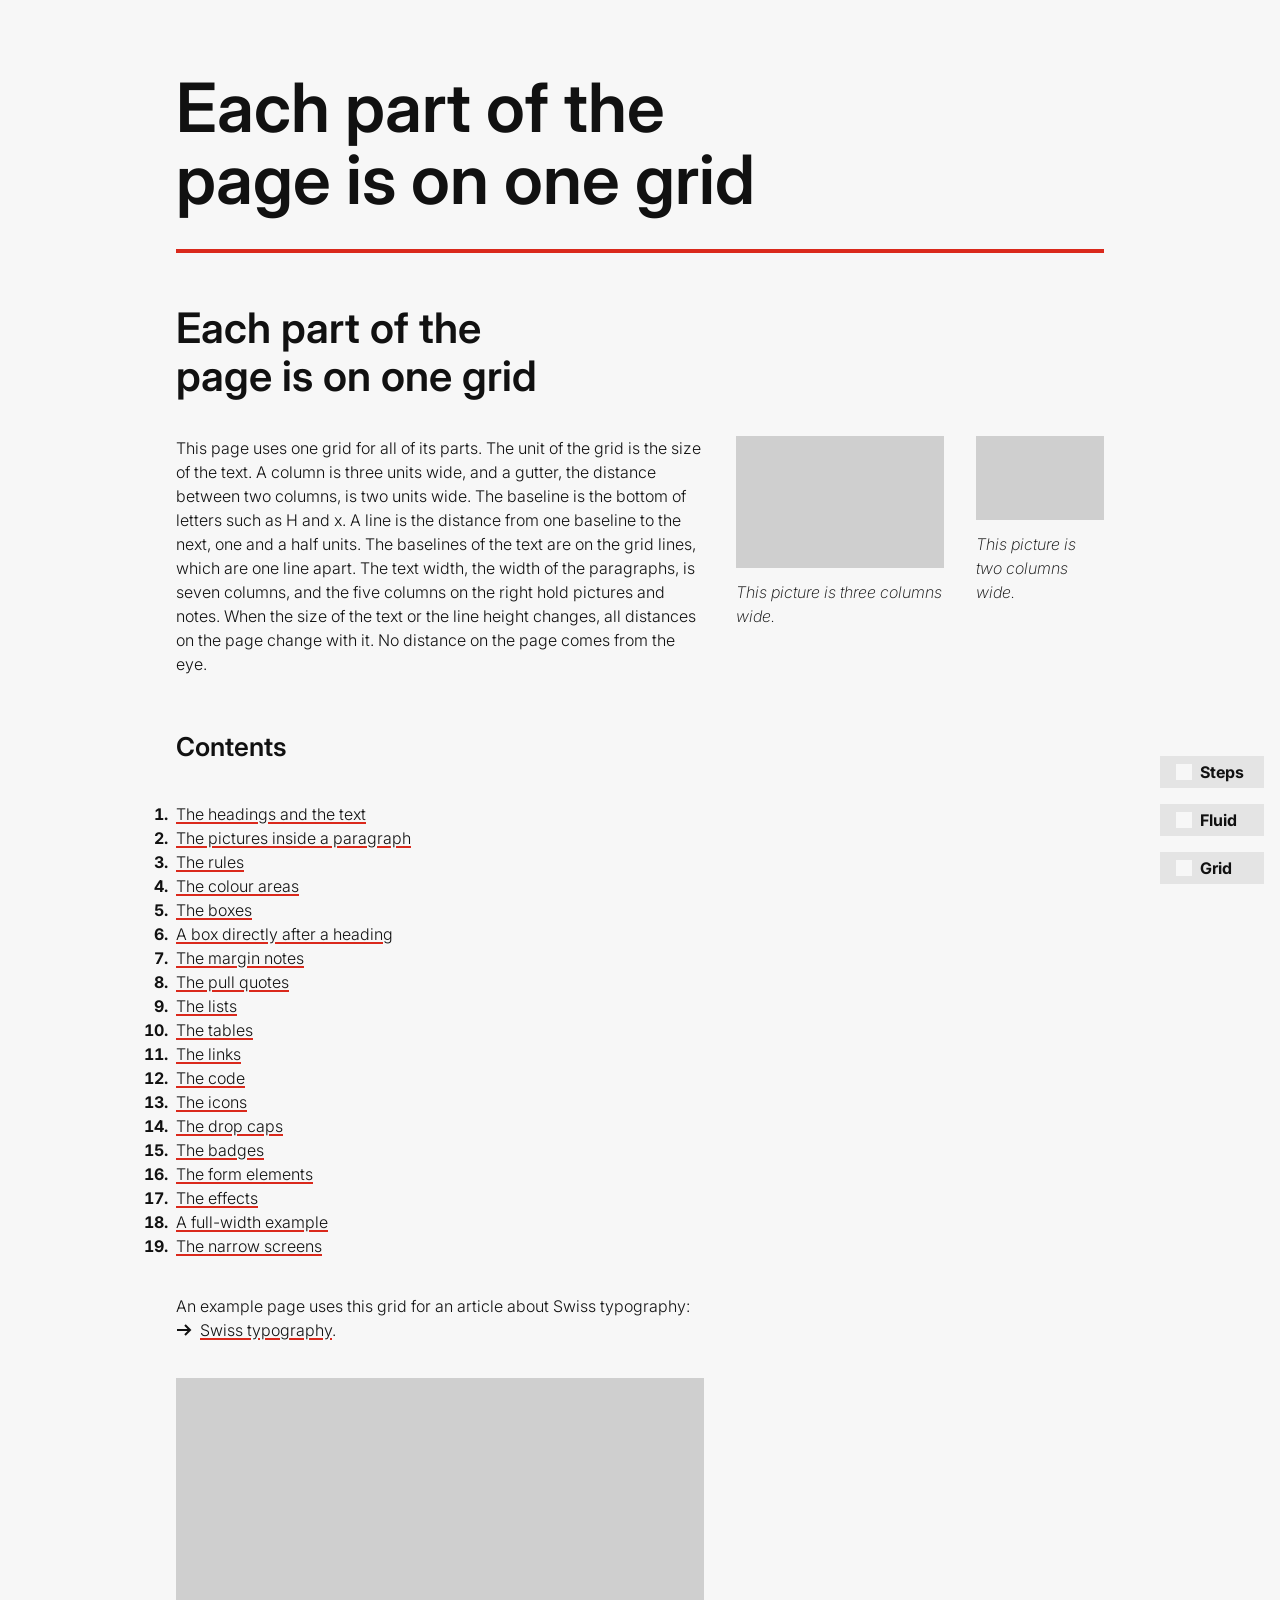
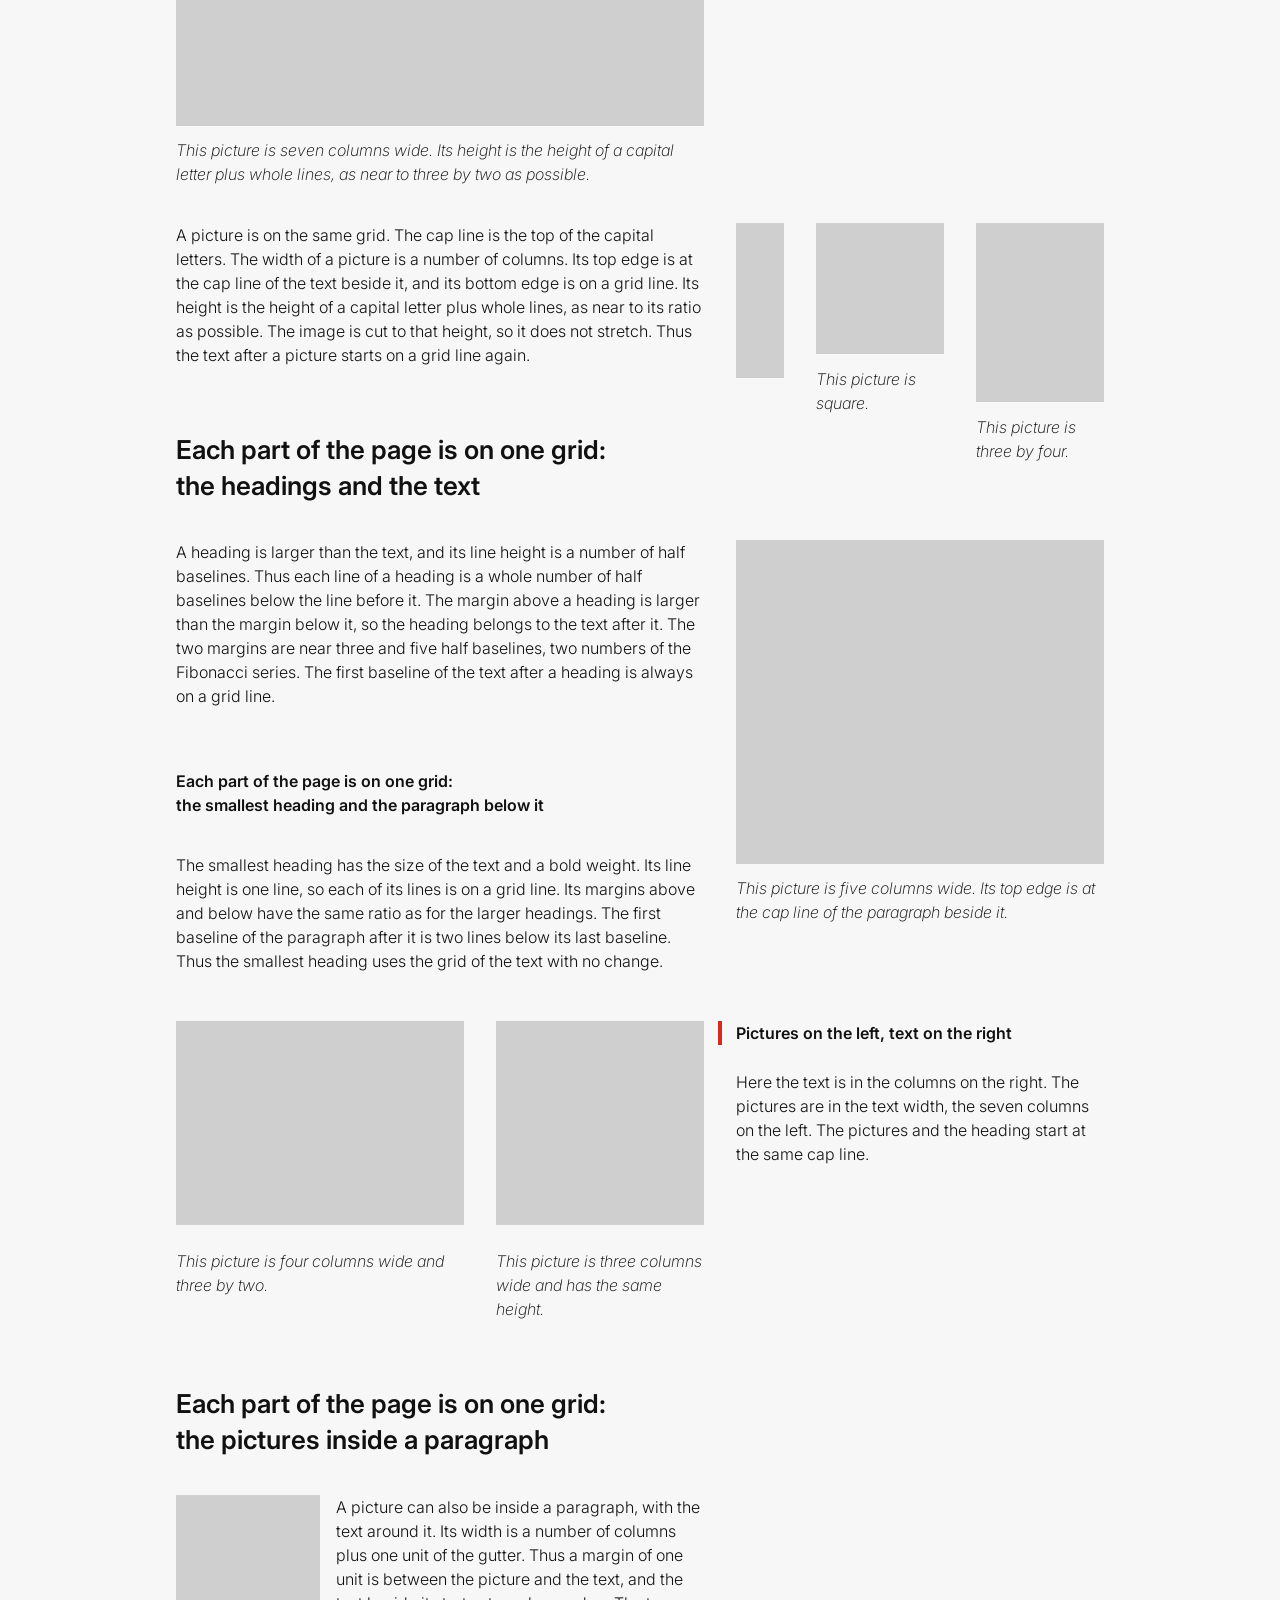
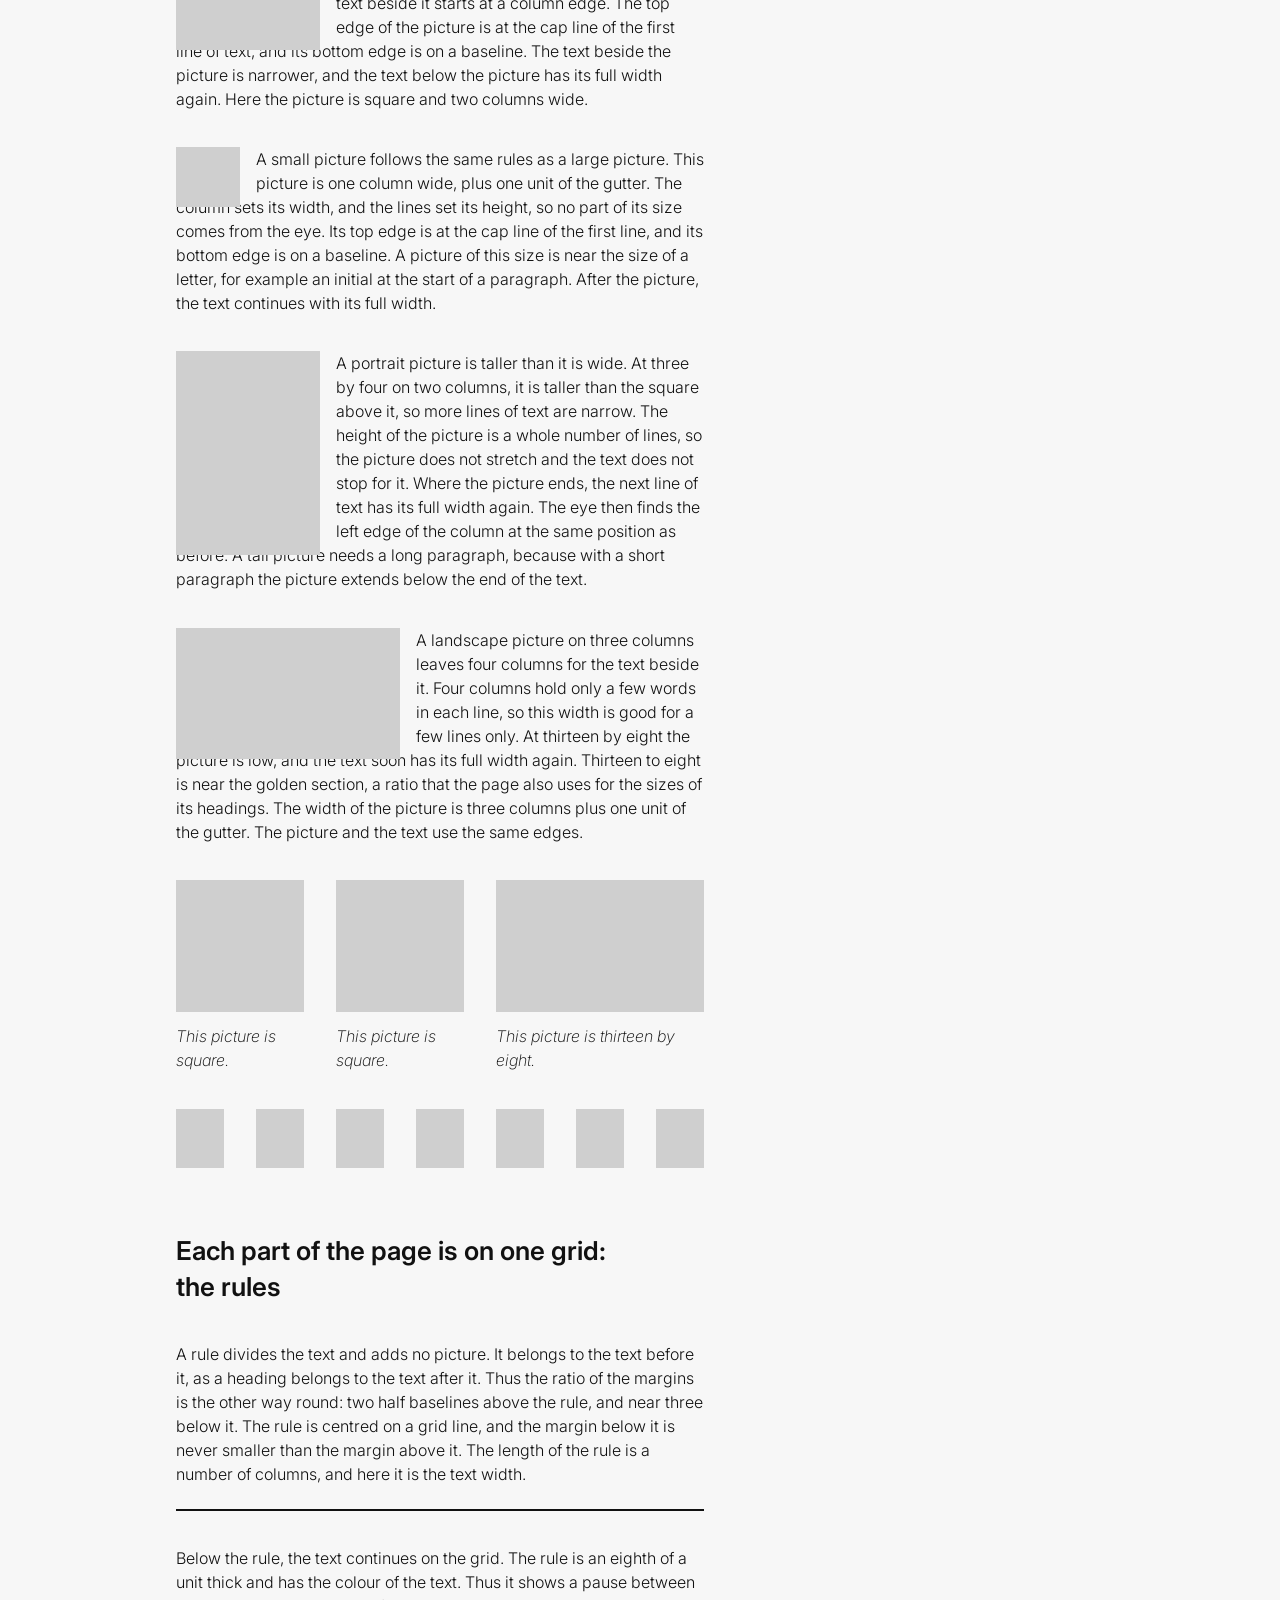
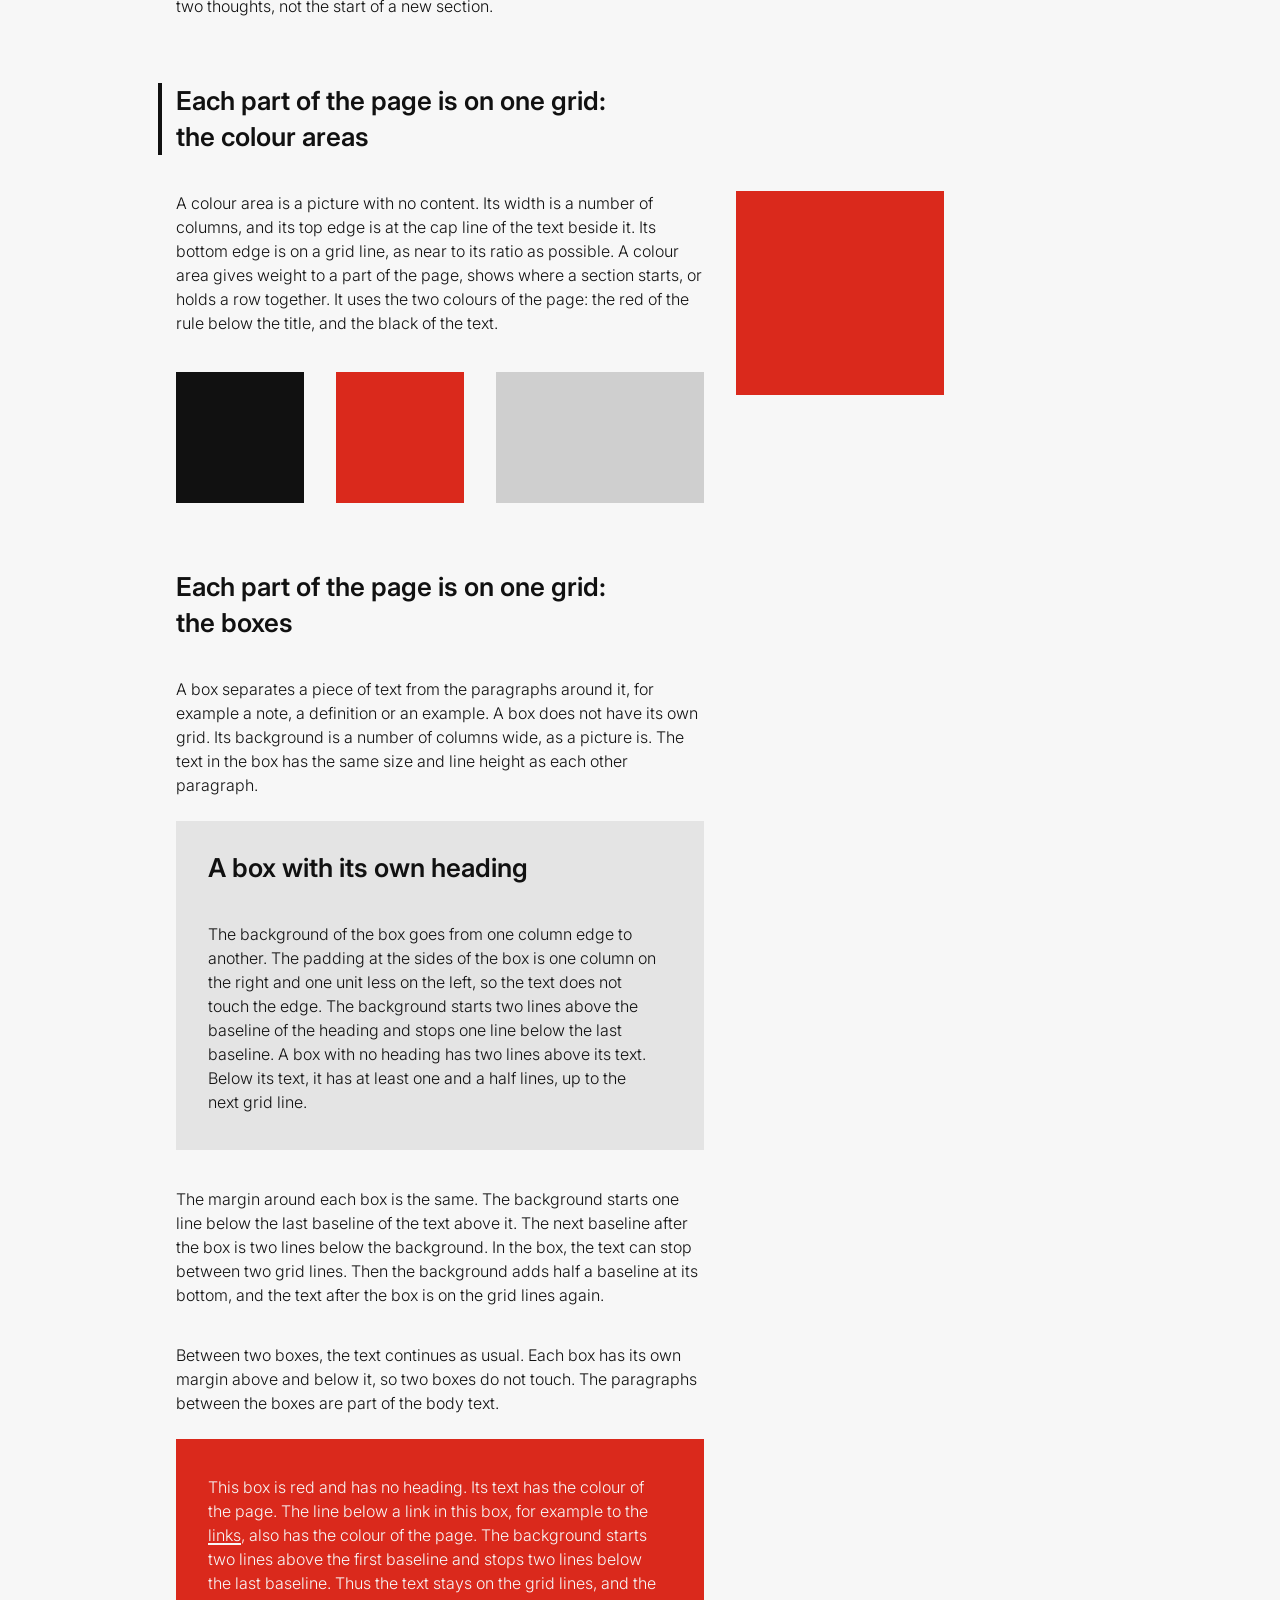
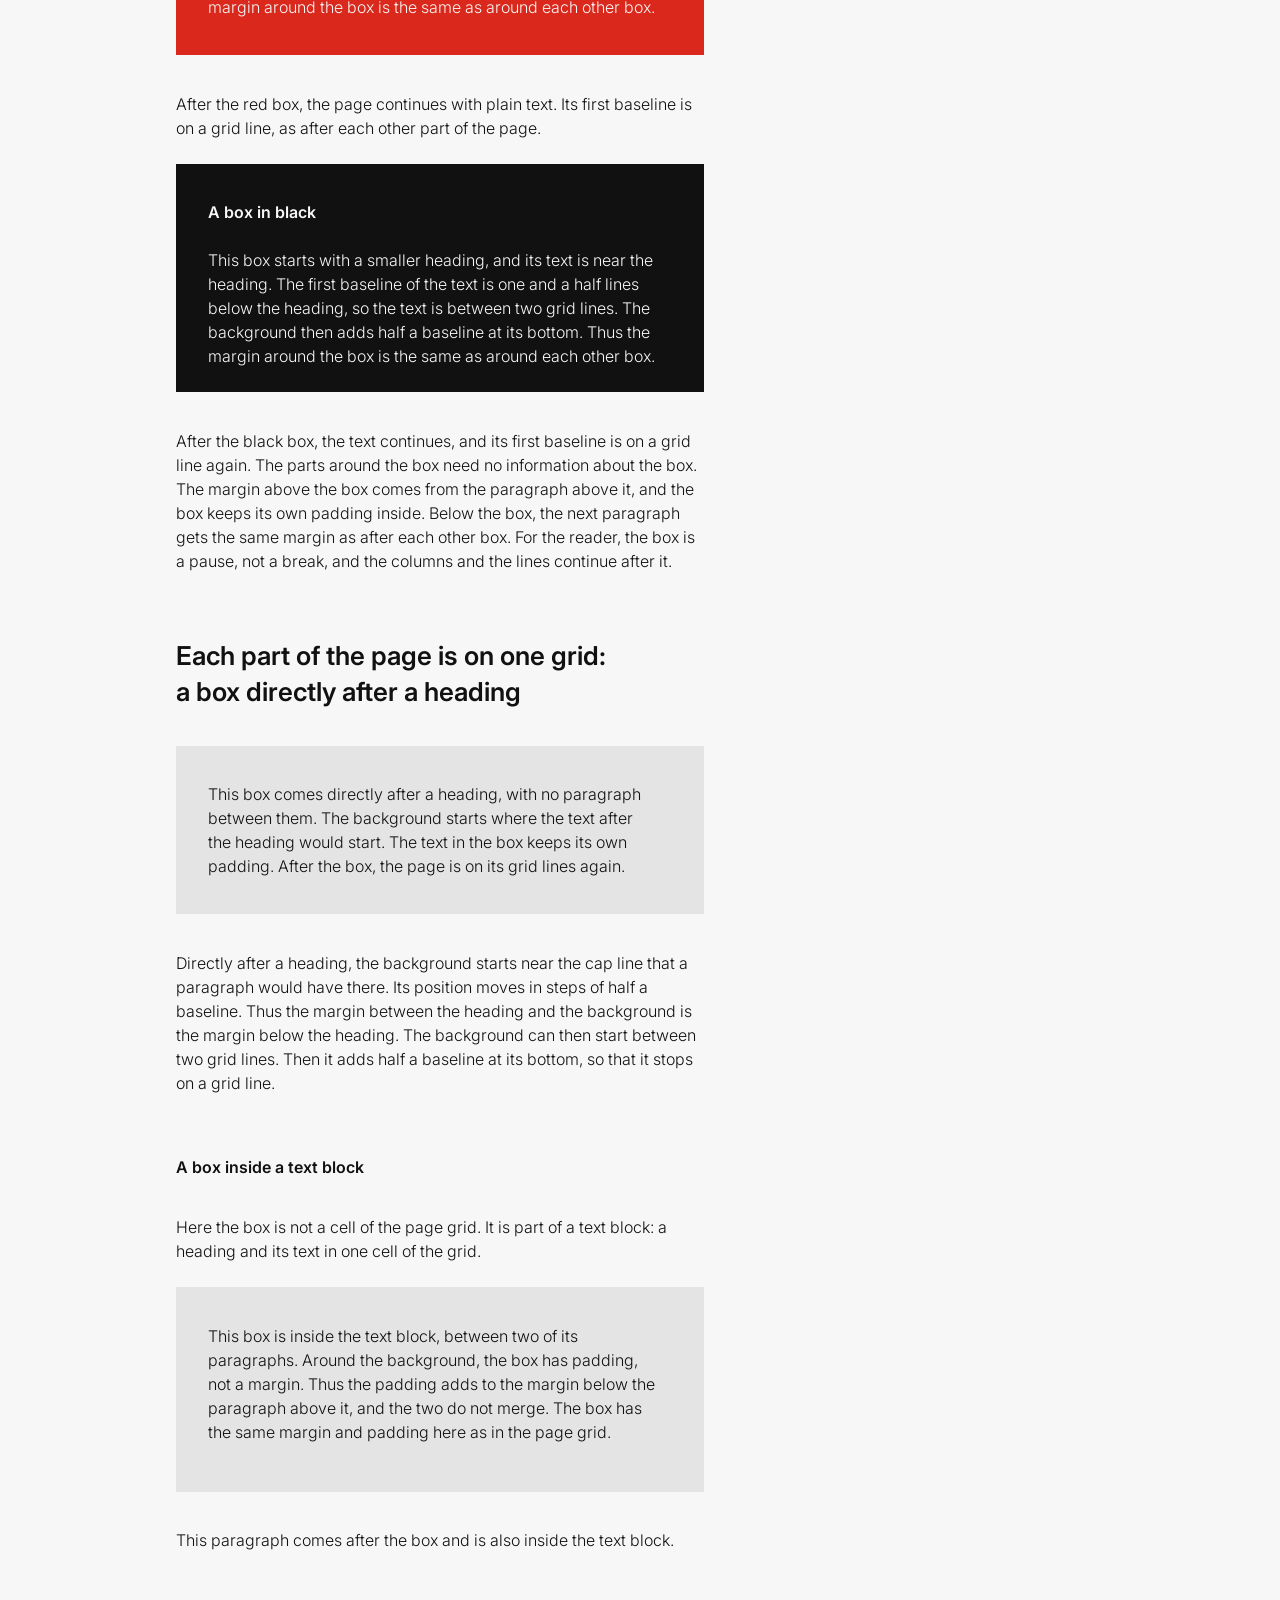
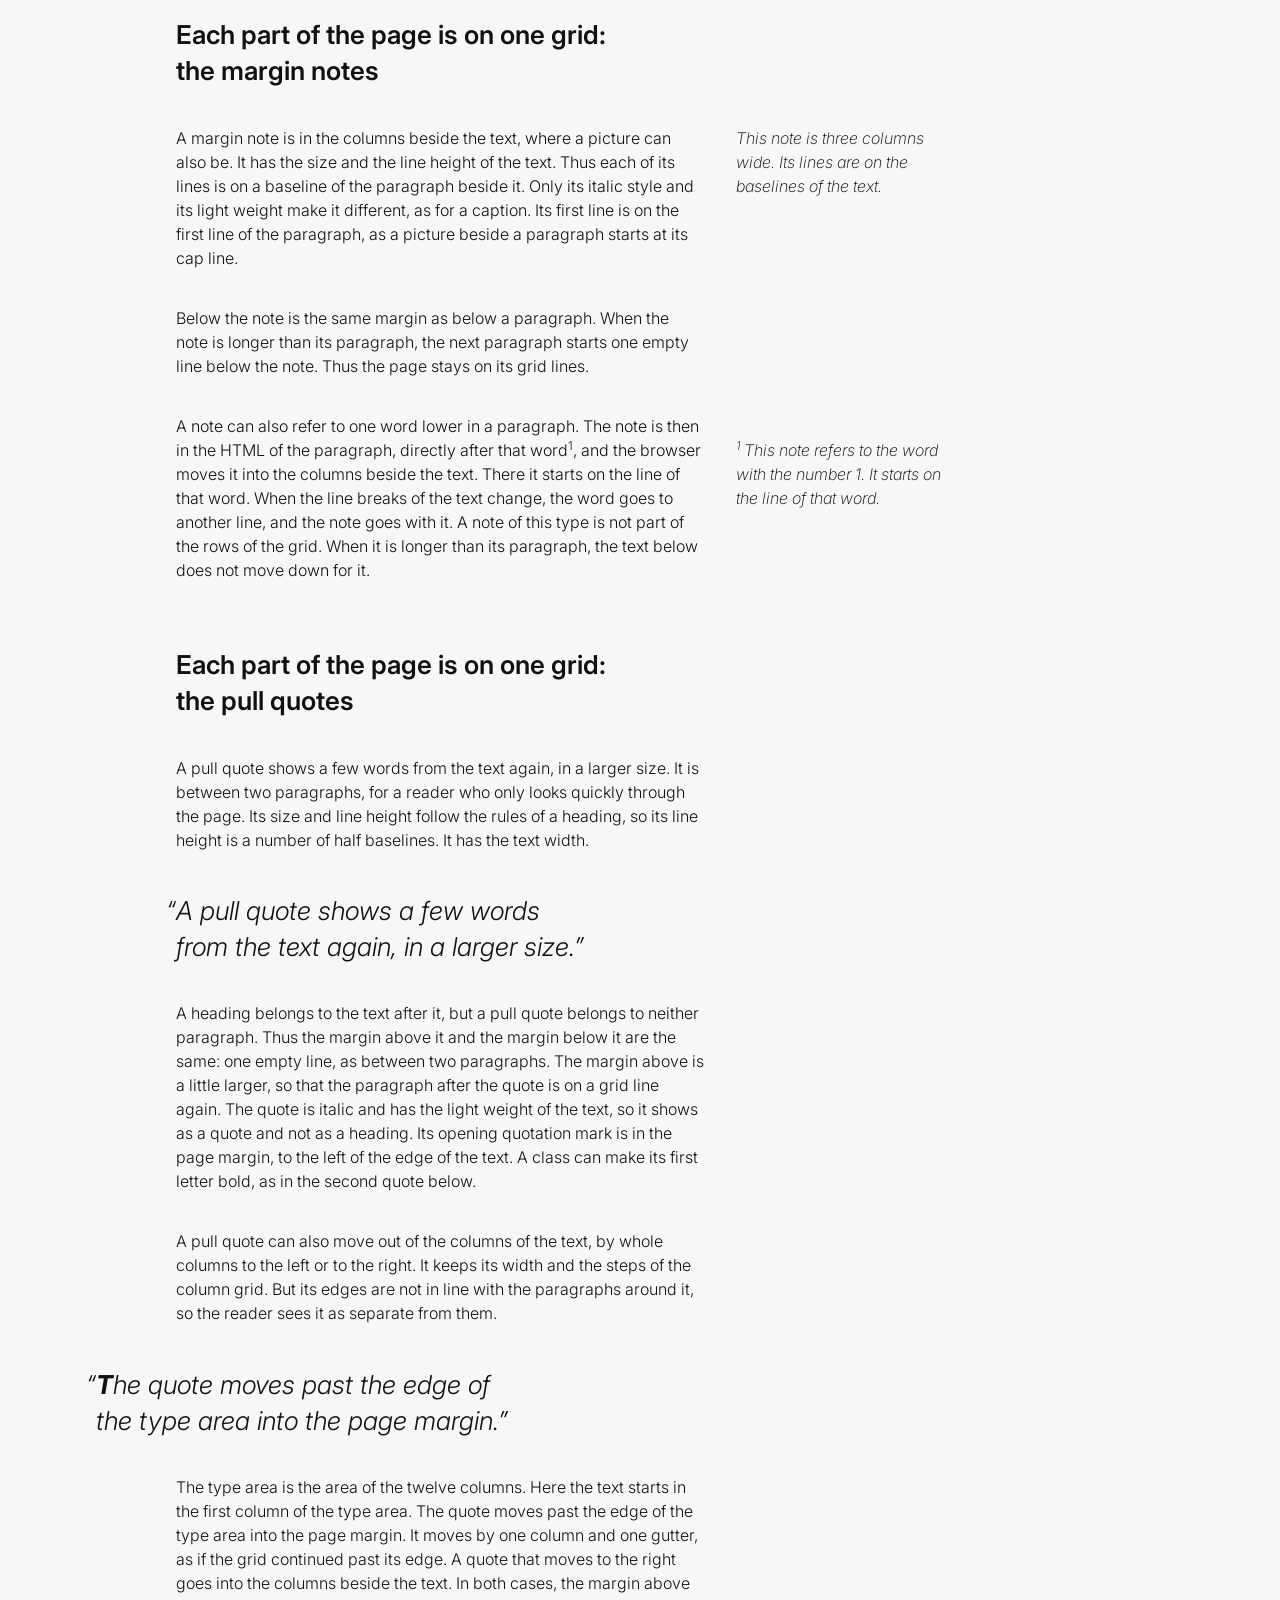
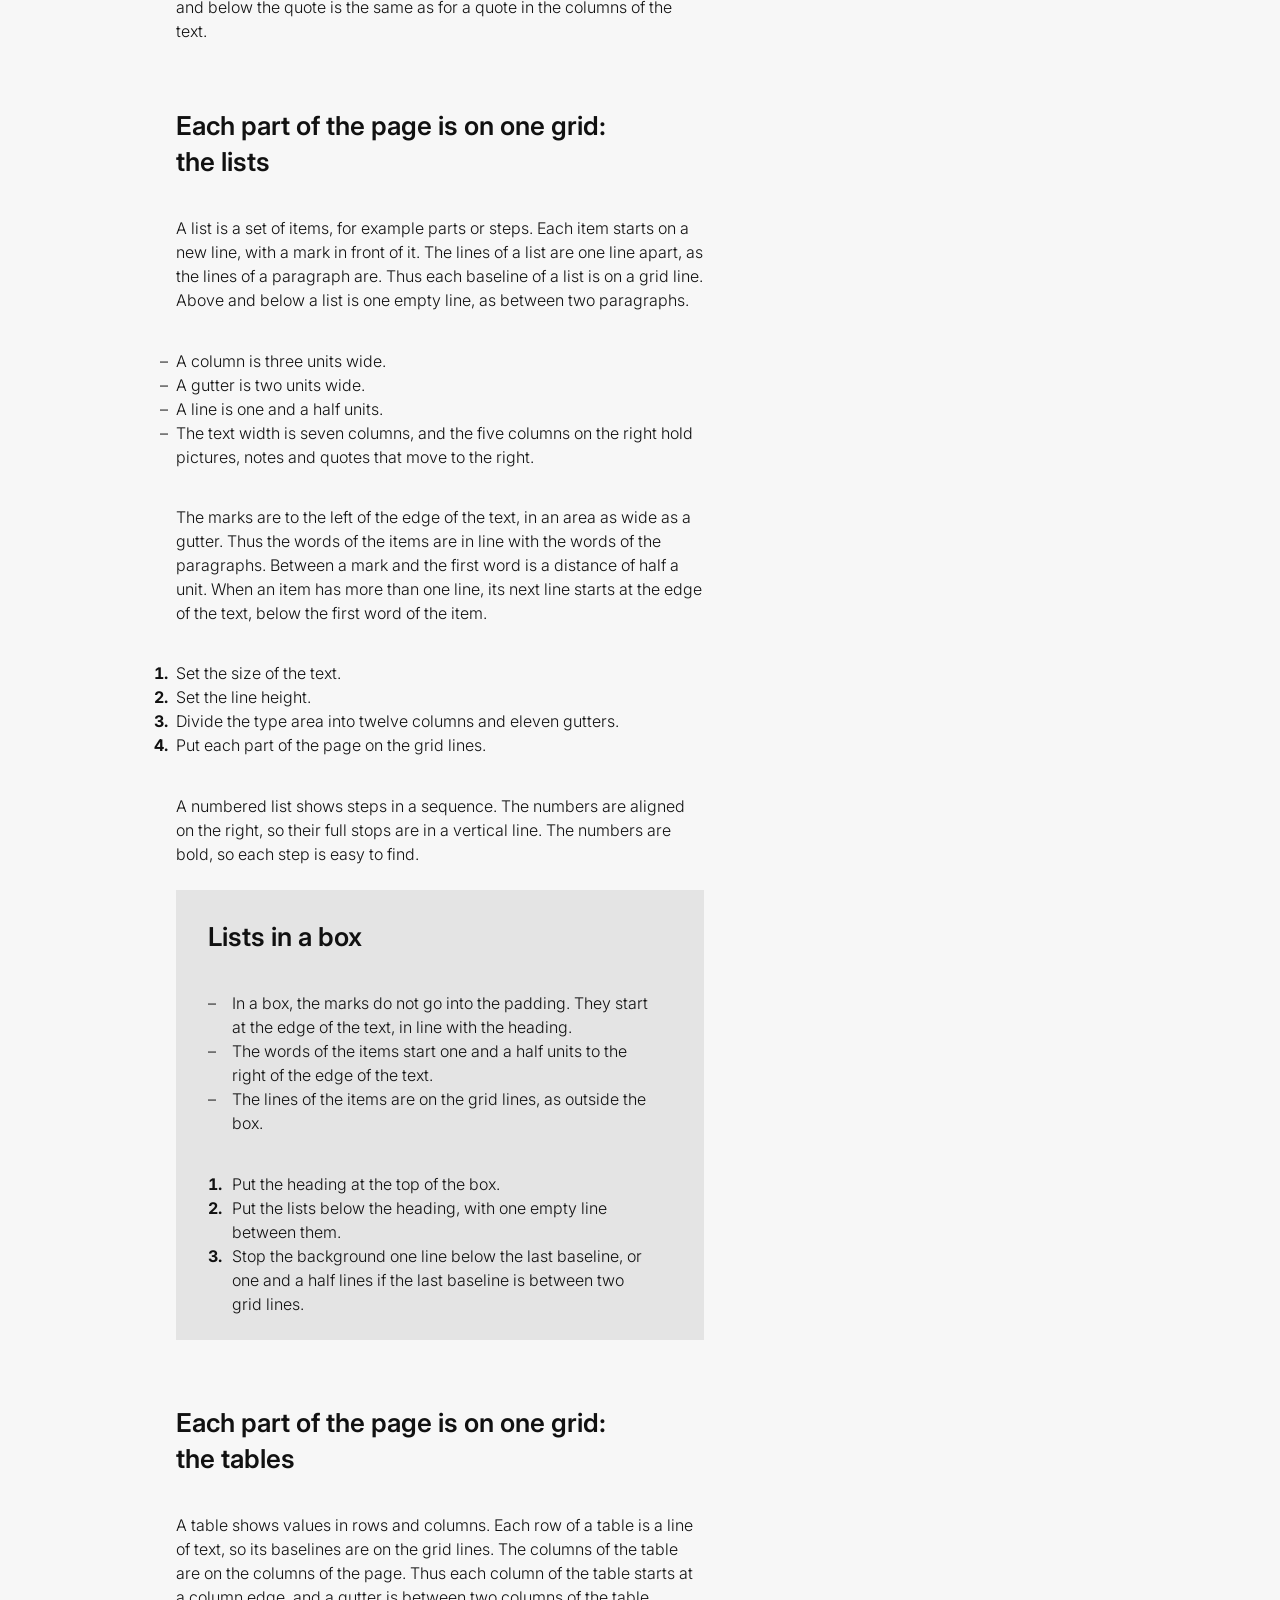
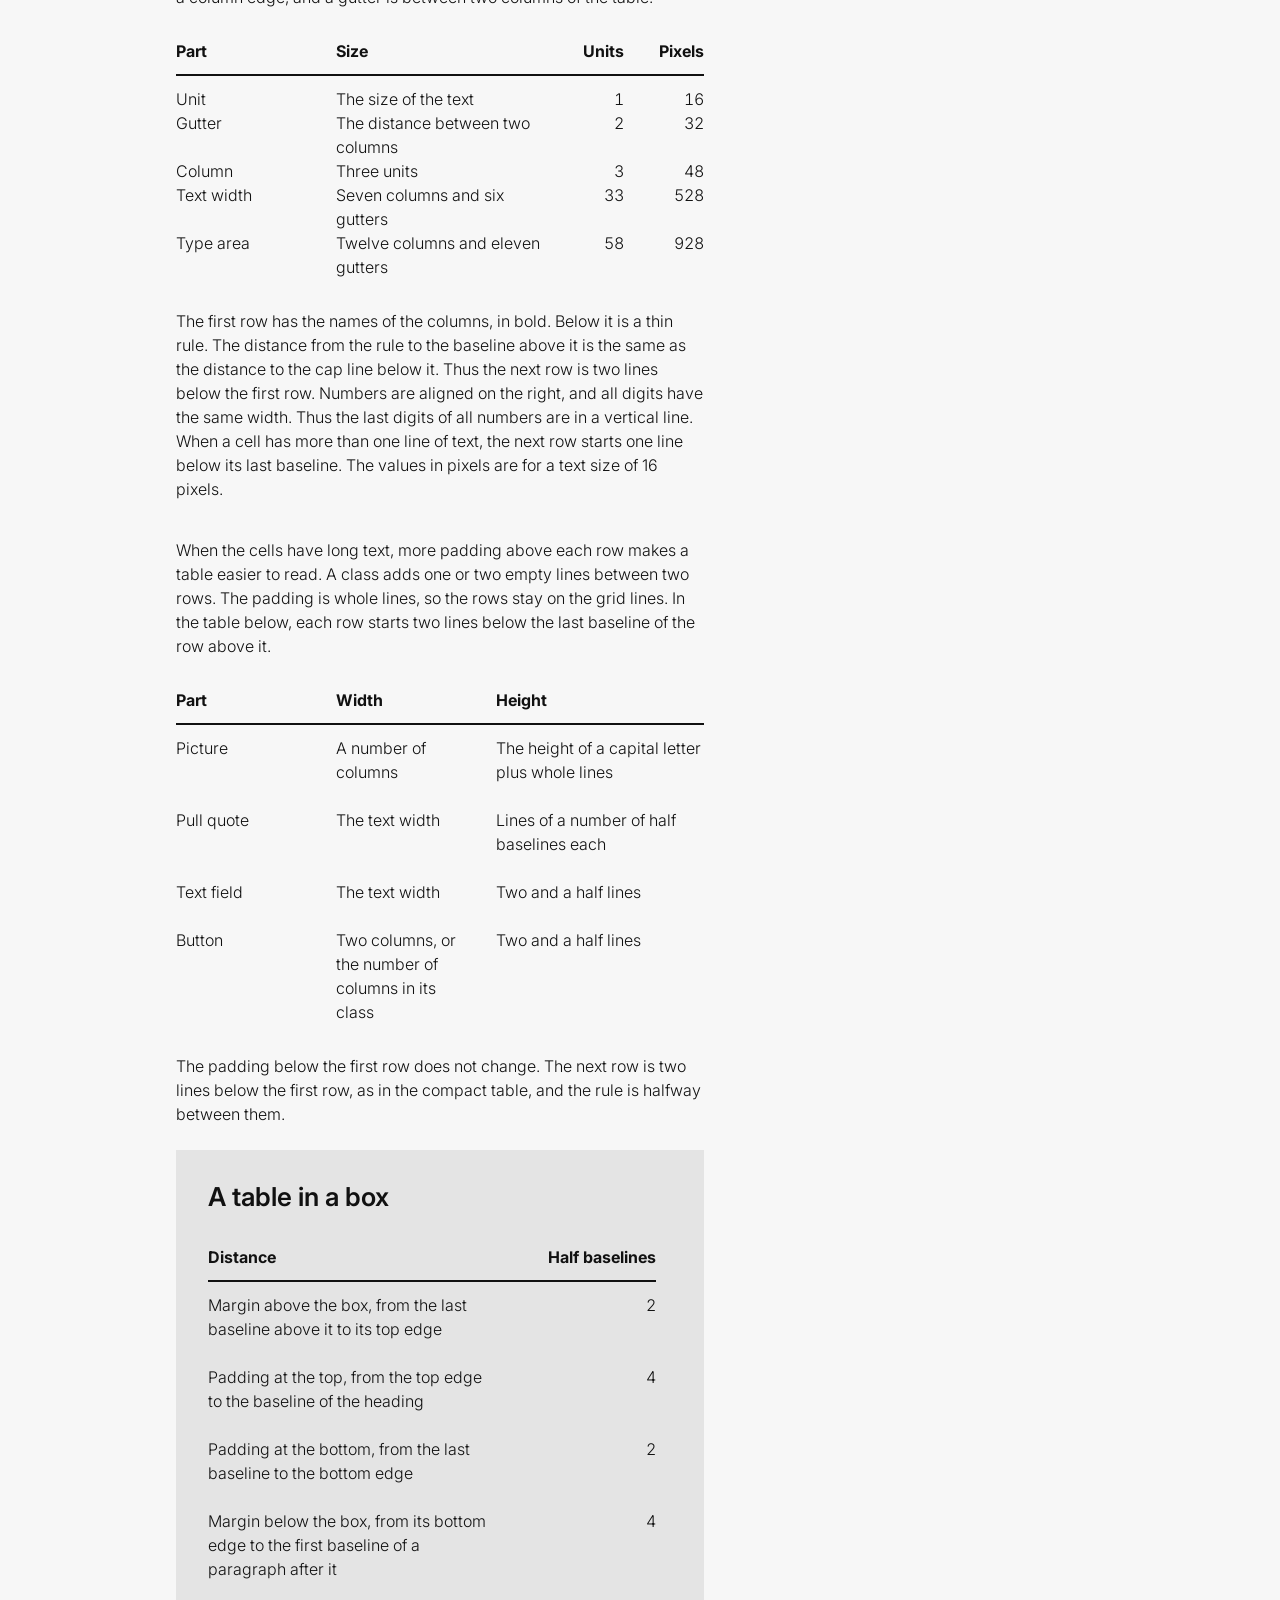
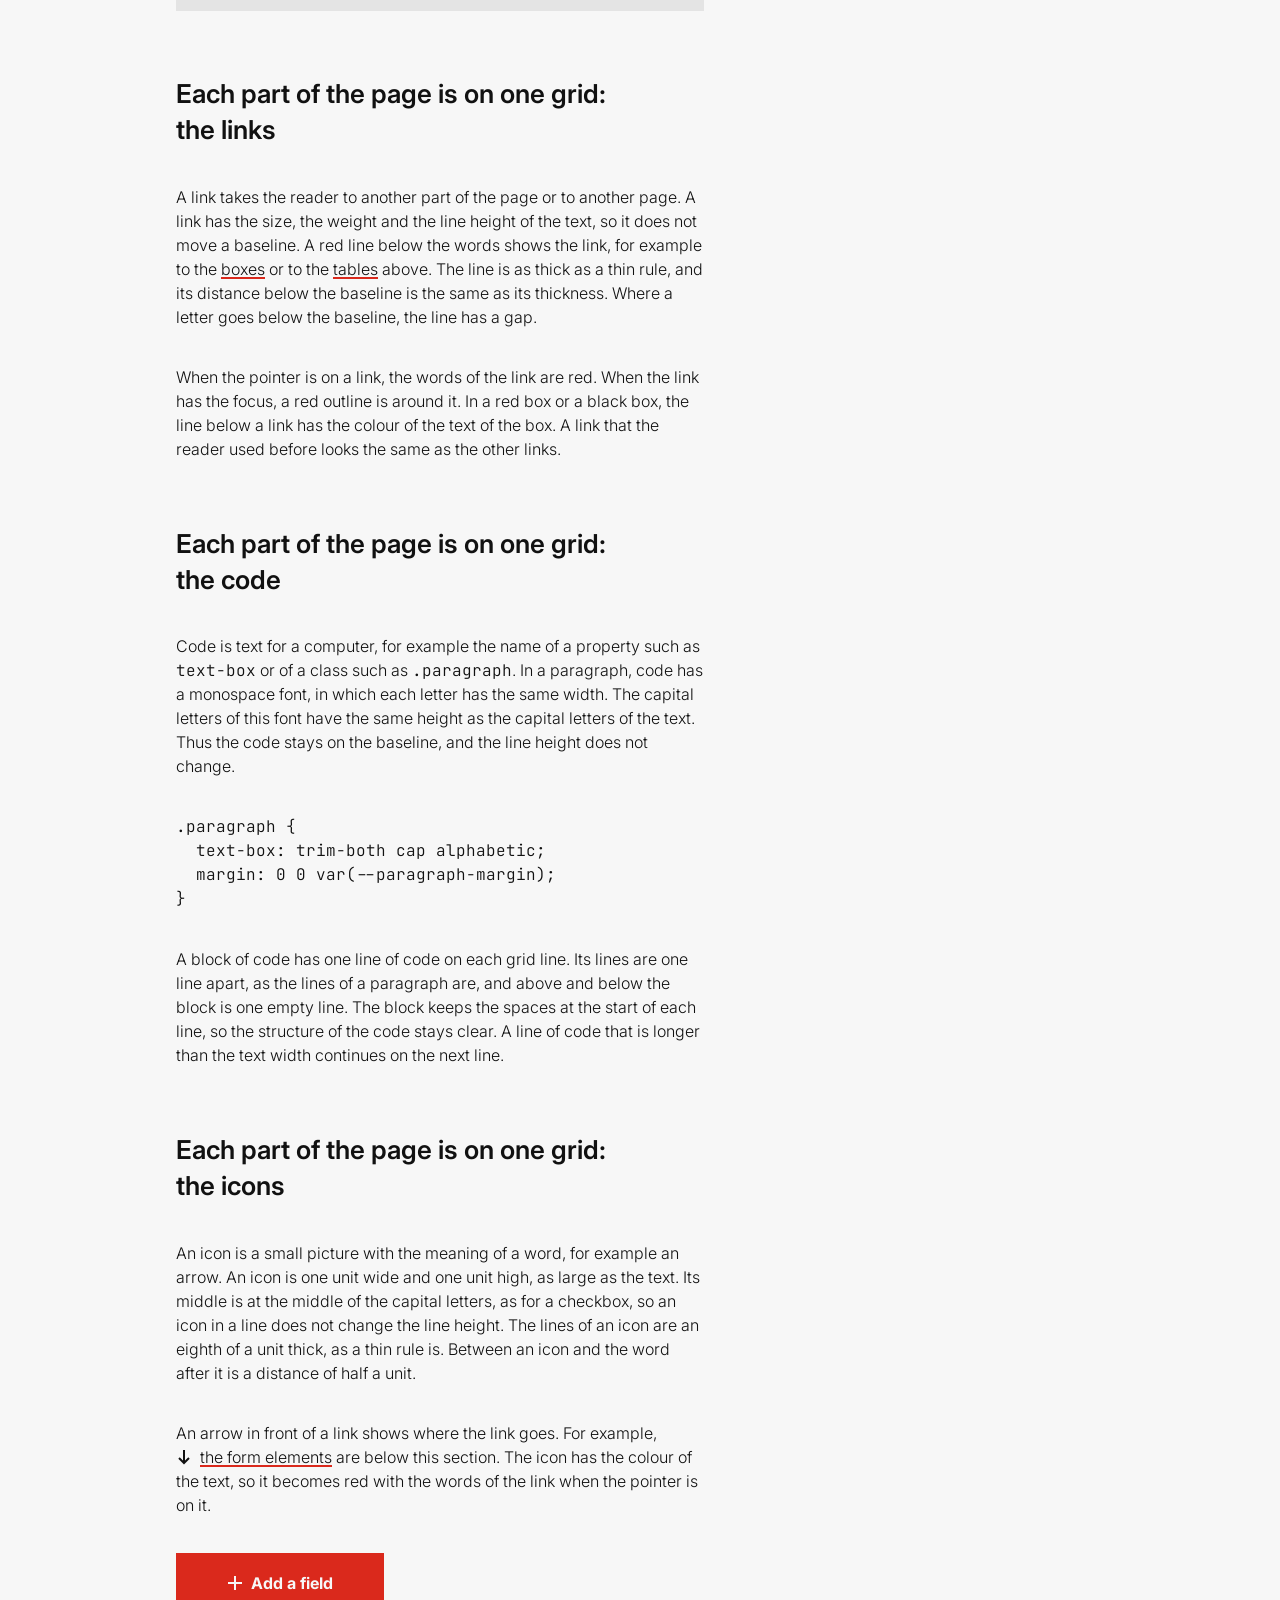
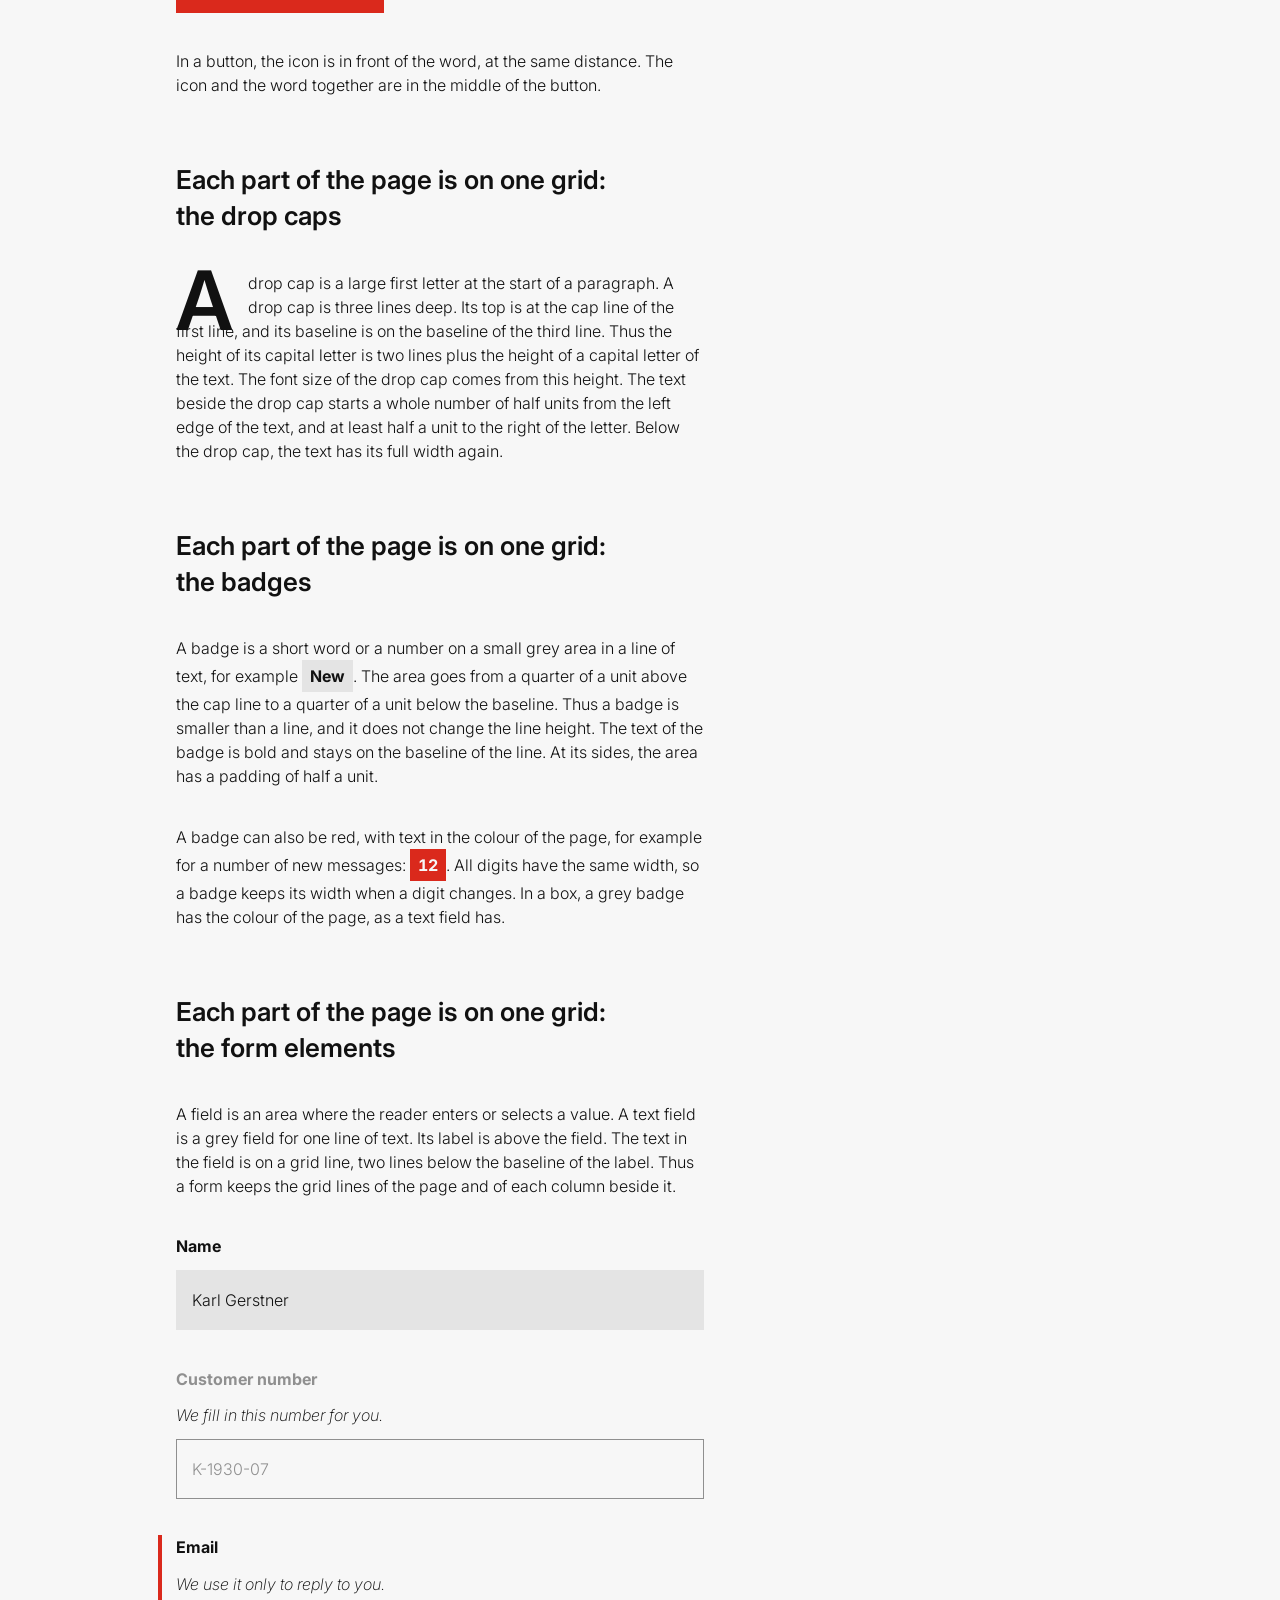
==== commit 6d898b4d: "Fluid text: the unit a 72nd of the window, 16 to 24px in thirds of a pixel (text-fluid class); sizes" ====
--- a/reference.html
+++ b/reference.html
@@ -10,6 +10,8 @@
 <link rel="stylesheet" href="typographic-grid/theme.css">
 <link rel="stylesheet" href="typographic-grid/grid.css">
 <link rel="stylesheet" href="typographic-grid/fx.css">
+<!-- tools for looking at the grid: overlay and floating checkboxes; leave out in production -->
+<link rel="stylesheet" href="typographic-grid/tools.css">
 </head>
 <body>
 
@@ -752,9 +754,11 @@
 </main>
 
 <!-- shows the columns and the grid lines over the page; pure CSS, read with :has() -->
-<label class="steps-toggle"><input class="choice-input" type="checkbox">Steps</label>
+<label class="steps-toggle"><input class="choice-input" type="checkbox" autocomplete="off">Steps</label>
+<label class="fluid-toggle"><input class="choice-input" type="checkbox" autocomplete="off">Fluid</label>
 <label class="grid-toggle"><input class="choice-input" type="checkbox">Grid</label>
 
 <script src="typographic-grid/grid.js"></script>
+<script src="typographic-grid/tools.js"></script>
 </body>
 </html>
--- a/typographic-grid/grid.css
+++ b/typographic-grid/grid.css
@@ -6,7 +6,7 @@
   --font-weight: 300;
   --caption-weight: 220;
 
-  --line: calc(var(--font-size) * var(--line-height) * 1px);
+  --line: calc(var(--unit) * var(--line-height));
   --half: calc(var(--line) / 2);
   /* Gerstner's Capital grid: 58 units, here 12 columns of 3, gutters of 2;
      every 2, 3, 4 or 6 of them make his 6-, 4-, 3- and 2-column versions.
@@ -67,7 +67,7 @@
   column-gap: var(--gutter);
   width: max-content;
   margin: 48px auto;
-  font-size: calc(var(--font-size) * 1px);
+  font-size: var(--unit);
   line-height: var(--line);
   font-weight: var(--font-weight);
   /* the body's cap height, for the headings' margin below: rounded to Chromium's layout step (1/64px) as its trim rounds
@@ -332,7 +332,7 @@
    so every line of a multi-line heading lands n steps below the last. */
 .heading,
 .quote {
-  --heading-size: round(nearest, calc(var(--font-size) * var(--heading-ratio, 1) * 1px), 1px);
+  --heading-size: round(nearest, calc(var(--unit) * var(--heading-ratio, 1)), 1px);
   grid-column: var(--col-start, 1) / span var(--col-span, var(--text-span));
   font-size: var(--heading-size);
   line-height: round(up, calc(var(--heading-size) * var(--heading-leading)), var(--heading-step));
@@ -1296,68 +1296,27 @@
   .col-span-5, .col-span-6, .col-span-7, .col-span-8, .col-span-9, .col-span-10, .col-span-11, .col-span-12 { --col-span: 4; }
 }
 
-/* ---------- The grid shown: an overlay of the columns and the grid lines, switched by a floating checkbox ----------
-   Drawn from the grid's own measures, so it follows the steps on narrow screens; it doesn't catch the pointer.
-   Columns as fields in a tint of the red, a grid line (a baseline's place) as a thin red line, each a line apart from the
-   type area's top, and the half baseline between two as a thin blue line. No script: the checkbox's state is read with :has().
-   The gradients are interpolated in srgb: with a color-mix() colour Firefox otherwise fills their transparent parts. */
-.type-area::after {
-  content: "";
-  position: absolute;
-  inset: 0;
-  z-index: 10;
-  display: none;
-  pointer-events: none;
-  /* one period of each pattern as a tile, repeated: Chromium blurs a repeating gradient's hard stops over about 2px,
-     so its 1px lines came out in bands, some missing */
-  background:
-    linear-gradient(in srgb to bottom,
-      transparent calc(var(--line) - 1px),
-      color-mix(in srgb, var(--color-guide) 60%, transparent) 0) 0 0 / 100% var(--line),
-    linear-gradient(in srgb to bottom,
-      transparent calc(var(--half) - 1px),
-      color-mix(in srgb, var(--color-guide-half) 50%, transparent) 0 var(--half),
-      transparent 0) 0 0 / 100% var(--line),
-    linear-gradient(in srgb to right,
-      color-mix(in srgb, var(--color-guide) 12%, transparent) var(--column),
-      transparent 0) 0 0 / calc(var(--column) + var(--gutter)) 100%;
-}
-:root:has(.grid-toggle input:checked) .type-area::after { display: block; }
-.grid-toggle,
-.steps-toggle {
-  position: fixed;
-  right: var(--unit);
-  bottom: var(--unit);
-  z-index: 20;
-  display: flex;
-  align-items: center;
-  padding: calc(var(--unit) / 2) var(--unit);
-  font: 700 calc(var(--font-size) * 1px) / 1 "Inter", sans-serif;
-  color: var(--color-ink);
-  background: var(--color-tint);
-  cursor: pointer;
-  user-select: none;
-}
-.grid-toggle .choice-input,
-.steps-toggle .choice-input { --choice-fill: var(--color-ground); margin: 0 calc(var(--unit) / 2) 0 0; vertical-align: 0; }
-
-/* ---------- Text steps: the text size up in whole steps on wide screens ----------
-   20px from a 1240px window (the 1160px type area at 20px and a gutter each side), 24px from 1488px: the sizes whose line
-   (1.5 units) and half baseline (0.75) are whole pixels; every distance follows --font-size, as a page printed larger.
-   Switched on by the page, a text-steps class on the root (html), or by the reader, a floating checkbox above the grid's,
-   which shows the size in use; where the page has the checkbox, it decides (checked, to start on).
-   The widths are for those sizes: a media query can't read --font-size. */
-@media (width >= 1240px) {
-  :root:is(.text-steps:not(:has(.steps-toggle)), :has(.steps-toggle input:checked)) { --font-size: 20; }
-}
-@media (width >= 1488px) {
-  :root:is(.text-steps:not(:has(.steps-toggle)), :has(.steps-toggle input:checked)) { --font-size: 24; }
-}
-/* the size in use after its name: --font-size, a number, shown through a counter */
-.steps-toggle { bottom: calc(var(--unit) * 4); counter-reset: text-size var(--font-size); }
-.steps-toggle::after { content: counter(text-size) "px"; margin-left: calc(var(--unit) / 2); font-weight: 400; }
-/* below the first step the checkbox would switch nothing */
-@media (width < 1240px) { .steps-toggle { display: none; } }
+/* ---------- The text size on wide screens: fixed, in steps, or fluid ----------
+   16px by default. Every distance follows the unit, as a page printed larger: the line length in characters stays.
+   Steps, a text-steps class on the root (html): 20px from a 1240px window (the 1160px type area at 20px and a gutter each
+   side), 24px from 1488px, the sizes whose line (1.5 units) and half baseline (0.75) are whole pixels.
+   Fluid, a text-fluid class on the root: the unit a 72nd of the window, so the type area (58 units) keeps a column and two
+   gutters of page margin each side, for what is pulled into it; from 16px (a 1152px window) to 24px (1728px). Rounded down
+   to a third of a pixel, so the line and the half baseline are whole quarter pixels, a step both Chromium's (1/64px) and
+   Firefox's (1/60px) layout hold exactly: in between, each line is rounded and the rounding adds up down the page (5px
+   over the reference page in Firefox at 21.25px). Fluid sets the unit itself, so with both classes it wins.
+   Each size kept in a variable of its own, so tools.css can switch them too. The steps' widths are for those sizes:
+   a media query can't read --font-size. */
+:root {
+  --steps-size: 16;
+  /* 0.02px: a window of exactly 72 times a step (1176px) gives a hair less, a step too few: in floating point in Chromium,
+     in Firefox's 1/60px, which a smaller margin would vanish in */
+  --fluid-unit: clamp(16px, round(down, 100vw / 72 + 0.02px, 1px / 3), 24px);
+}
+@media (width >= 1240px) { :root { --steps-size: 20; } }
+@media (width >= 1488px) { :root { --steps-size: 24; } }
+:root.text-steps { --font-size: var(--steps-size); }
+:root.text-fluid { --unit: var(--fluid-unit); }
 
 /* ---------- Shifts: an element moved left or right by whole units, at every width or on one step of the grid ----------
    shift-left-n, shift-right-n (n = 1 to 3 units), or with -on-12, -on-7, -on-5, -on-4 only where the grid has that many columns.
--- a/typographic-grid/fx.css
+++ b/typographic-grid/fx.css
@@ -40,7 +40,7 @@
   white-space: nowrap;
   inline-size: var(--turned-length, max-content);
   margin: 0 0 var(--paragraph-margin) calc(100% - 1cap);
-  font-size: round(nearest, calc(var(--font-size) * var(--heading-ratio, 1) * 1px), 1px);
+  font-size: round(nearest, calc(var(--unit) * var(--heading-ratio, 1)), 1px);
   line-height: 1;
   font-weight: 750;
   text-box: trim-both cap alphabetic;
@@ -209,60 +209,3 @@
 /* Overprint: a part printed over another as a second ink, not covering it. Multiplied with what is below: on the page's ground
    a red part stays red, on black it is black, so the black shows through it, as where two inks overlap on a poster. */
 .overprint { mix-blend-mode: multiply; }
-
-
-/* The grid shown over a composition, with the page's grid (the "Grid" checkbox): its own columns (fields), grid lines (red,
-   from its first grid line) and half baselines (blue), scaled with it; turned with it where it's turned: a layer far larger
-   than the area, its corner moved back by whole periods from the grid's origin, so the pattern stays in phase; the area cuts it.
-   In srgb: with a color-mix() colour Firefox otherwise fills the gradients' transparent parts. */
-.composition::after {
-  content: "";
-  position: absolute;
-  z-index: 10;
-  display: none;
-  pointer-events: none;
-  --grid-strength: 60%;
-  --column-strength: 15%;
-  /* each a period as a tile, repeated, as the page's overlay: Chromium blurs a repeating gradient's hard stops */
-  --grid-lines: linear-gradient(in srgb to bottom,
-      transparent calc(var(--line) - 1px),
-      color-mix(in srgb, var(--color-guide) var(--grid-strength), transparent) 0) 0 0 / 100% var(--line);
-  --grid-halves: linear-gradient(in srgb to bottom,
-      transparent calc(var(--line) / 2 - 1px),
-      color-mix(in srgb, var(--color-guide-half) var(--grid-strength), transparent) 0 calc(var(--line) / 2),
-      transparent 0) 0 0 / 100% var(--line);
-  --grid-columns: linear-gradient(in srgb to right,
-      color-mix(in srgb, var(--color-guide) var(--column-strength), transparent) calc(3 * var(--unit)),
-      transparent 0) 0 0 / calc(5 * var(--unit)) 100%;
-  background: var(--grid-lines), var(--grid-halves), var(--grid-columns);
-  left: calc(-20 * 5 * var(--unit));
-  top: calc(var(--body-cap) - 40 * var(--line));
-  width: calc(60 * 5 * var(--unit));
-  height: calc(100 * var(--line));
-  transform-origin: calc(20 * 5 * var(--unit)) calc(40 * var(--line));
-  transform: rotate(var(--turn));
-}
-:root:has(.grid-toggle input:checked) .composition::after { display: block; }
-/* over a polar composition both grids: its rings (red, a line apart) and rays (blue, a step apart) round its point, and the
-   flat grid its text stands on (grid lines and half baselines from its first grid line, columns from its left edge), fainter,
-   so that the two grids stay apart */
-.composition.polar::after {
-  --grid-strength: 25%;
-  --column-strength: 7%;
-  left: 0;
-  top: 0;
-  width: 100%;
-  height: 100%;
-  transform: none;
-  background:
-    repeating-radial-gradient(circle at var(--cpx) var(--cpy) in srgb,
-      transparent 0 calc(var(--line) - 1px),
-      color-mix(in srgb, var(--color-guide) 60%, transparent) calc(var(--line) - 1px) var(--line)),
-    repeating-conic-gradient(from calc(90deg + var(--polar-turn)) at var(--cpx) var(--cpy) in srgb,
-      color-mix(in srgb, var(--color-guide-half) 70%, transparent) 0 0.15deg,
-      transparent 0.15deg var(--step-angle)),
-    var(--grid-lines), var(--grid-halves), var(--grid-columns);
-  background-position: 0 0, 0 0, 0 var(--body-cap), 0 var(--body-cap), 0 0;
-}
-/* above the page's overlay: over a composition only its own grid shows */
-:root:has(.grid-toggle input:checked) .composition { z-index: 11; }
--- a/typographic-grid/tools.css
+++ b/typographic-grid/tools.css
@@ -0,0 +1,131 @@
+/* Tools for looking at the grid, not for a page in production: leave this file out, and a page loses only them.
+   The grid shown over the page and over each composition, and the floating checkboxes at the bottom right: Grid, and
+   Steps and Fluid, which switch the text sizes of grid.css on, to compare (tools.js keeps them one at a time).
+   Load it after grid.css and fx.css. */
+
+/* ---------- The grid shown: an overlay of the columns and the grid lines, switched by a floating checkbox ----------
+   Drawn from the grid's own measures, so it follows the steps on narrow screens; it doesn't catch the pointer.
+   Columns as fields in a tint of the red, a grid line (a baseline's place) as a thin red line, each a line apart from the
+   type area's top, and the half baseline between two as a thin blue line. No script: the checkbox's state is read with :has().
+   The gradients are interpolated in srgb: with a color-mix() colour Firefox otherwise fills their transparent parts. */
+.type-area::after {
+  content: "";
+  position: absolute;
+  inset: 0;
+  z-index: 10;
+  display: none;
+  pointer-events: none;
+  /* one period of each pattern as a tile, repeated: Chromium blurs a repeating gradient's hard stops over about 2px,
+     so its 1px lines came out in bands, some missing */
+  background:
+    linear-gradient(in srgb to bottom,
+      transparent calc(var(--line) - 1px),
+      color-mix(in srgb, var(--color-guide) 60%, transparent) 0) 0 0 / 100% var(--line),
+    linear-gradient(in srgb to bottom,
+      transparent calc(var(--half) - 1px),
+      color-mix(in srgb, var(--color-guide-half) 50%, transparent) 0 var(--half),
+      transparent 0) 0 0 / 100% var(--line),
+    linear-gradient(in srgb to right,
+      color-mix(in srgb, var(--color-guide) 12%, transparent) var(--column),
+      transparent 0) 0 0 / calc(var(--column) + var(--gutter)) 100%;
+}
+:root:has(.grid-toggle input:checked) .type-area::after { display: block; }
+/* the floating checkboxes, one above the other at the bottom right, one width, so they line up on both edges */
+.grid-toggle,
+.steps-toggle,
+.fluid-toggle {
+  position: fixed;
+  right: var(--unit);
+  bottom: var(--unit);
+  z-index: 20;
+  display: flex;
+  align-items: center;
+  /* the widest, "Steps", is 6.3 units */
+  width: calc(var(--unit) * 6.5);
+  padding: calc(var(--unit) / 2) var(--unit);
+  font: 700 var(--unit) / 1 "Inter", sans-serif;
+  color: var(--color-ink);
+  background: var(--color-tint);
+  cursor: pointer;
+  user-select: none;
+}
+.grid-toggle .choice-input,
+.steps-toggle .choice-input,
+.fluid-toggle .choice-input { --choice-fill: var(--color-ground); margin: 0 calc(var(--unit) / 2) 0 0; vertical-align: 0; }
+
+/* Steps and Fluid, switched by the reader, as the classes text-steps and text-fluid switch them for a page (grid.css):
+   a checkbox switches its way on; a page's class stays on with its checkbox unticked */
+:root:has(.steps-toggle input:checked) { --font-size: var(--steps-size); }
+:root:has(.fluid-toggle input:checked) { --unit: var(--fluid-unit); }
+.fluid-toggle { bottom: calc(var(--unit) * 4); }
+.steps-toggle { bottom: calc(var(--unit) * 7); }
+/* below the first size up the unit stays 16px: the checkbox would switch nothing. Its input with autocomplete="off":
+   Firefox otherwise restores it on a reload */
+@media (width < 1176px) { .fluid-toggle { display: none; } }
+@media (width < 1240px) { .steps-toggle { display: none; } }
+
+/* The grid shown over a composition, with the page's grid (the "Grid" checkbox): its own columns (fields), grid lines (red,
+   from its first grid line) and half baselines (blue), scaled with it; turned with it where it's turned: a layer far larger
+   than the area, its corner moved back by whole periods from the grid's origin, so the pattern stays in phase; the area cuts it.
+   In srgb: with a color-mix() colour Firefox otherwise fills the gradients' transparent parts. */
+.composition::after {
+  content: "";
+  position: absolute;
+  z-index: 10;
+  display: none;
+  pointer-events: none;
+  --grid-strength: 60%;
+  --column-strength: 15%;
+  /* the guides' colours: the page's red and blue, unless the area's fill hides them (below) */
+  --guide-line: var(--color-guide);
+  --guide-half: var(--color-guide-half);
+  --guide-column: var(--color-guide);
+  /* each a period as a tile, repeated, as the page's overlay: Chromium blurs a repeating gradient's hard stops */
+  --grid-lines: linear-gradient(in srgb to bottom,
+      transparent calc(var(--line) - 1px),
+      color-mix(in srgb, var(--guide-line) var(--grid-strength), transparent) 0) 0 0 / 100% var(--line);
+  --grid-halves: linear-gradient(in srgb to bottom,
+      transparent calc(var(--line) / 2 - 1px),
+      color-mix(in srgb, var(--guide-half) var(--grid-strength), transparent) 0 calc(var(--line) / 2),
+      transparent 0) 0 0 / 100% var(--line);
+  --grid-columns: linear-gradient(in srgb to right,
+      color-mix(in srgb, var(--guide-column) var(--column-strength), transparent) calc(3 * var(--unit)),
+      transparent 0) 0 0 / calc(5 * var(--unit)) 100%;
+  background: var(--grid-lines), var(--grid-halves), var(--grid-columns);
+  left: calc(-20 * 5 * var(--unit));
+  top: calc(var(--body-cap) - 40 * var(--line));
+  width: calc(60 * 5 * var(--unit));
+  height: calc(100 * var(--line));
+  transform-origin: calc(20 * 5 * var(--unit)) calc(40 * var(--line));
+  transform: rotate(var(--turn));
+}
+:root:has(.grid-toggle input:checked) .composition::after { display: block; }
+/* on a red area the red guides vanish: grid lines in the page's colour, half baselines and columns in ink;
+   on a black area the red columns are lost in it: in the page's colour */
+.fill-red > .composition::after { --guide-line: var(--color-ground); --guide-half: var(--color-ink); --guide-column: var(--color-ink); }
+.fill-ink > .composition::after { --guide-column: var(--color-ground); }
+/* over a polar composition both grids: its rings (red, a line apart) and rays (blue, a step apart) round its point, and the
+   flat grid its text stands on (grid lines and half baselines from its first grid line, columns from its left edge), fainter,
+   so that the two grids stay apart */
+.composition.polar::after {
+  --grid-strength: 25%;
+  --column-strength: 7%;
+  left: 0;
+  top: 0;
+  width: 100%;
+  height: 100%;
+  transform: none;
+  background:
+    repeating-radial-gradient(circle at var(--cpx) var(--cpy) in srgb,
+      transparent 0 calc(var(--line) - 1px),
+      color-mix(in srgb, var(--guide-line) 60%, transparent) calc(var(--line) - 1px) var(--line)),
+    repeating-conic-gradient(from calc(90deg + var(--polar-turn)) at var(--cpx) var(--cpy) in srgb,
+      color-mix(in srgb, var(--guide-half) 70%, transparent) 0 0.15deg,
+      transparent 0.15deg var(--step-angle)),
+    var(--grid-lines), var(--grid-halves), var(--grid-columns);
+  background-position: 0 0, 0 0, 0 var(--body-cap), 0 var(--body-cap), 0 0;
+}
+/* on black its faint columns get lost: stronger */
+.fill-ink > .composition.polar::after { --column-strength: 12%; }
+/* above the page's overlay: over a composition only its own grid shows */
+:root:has(.grid-toggle input:checked) .composition { z-index: 11; }
